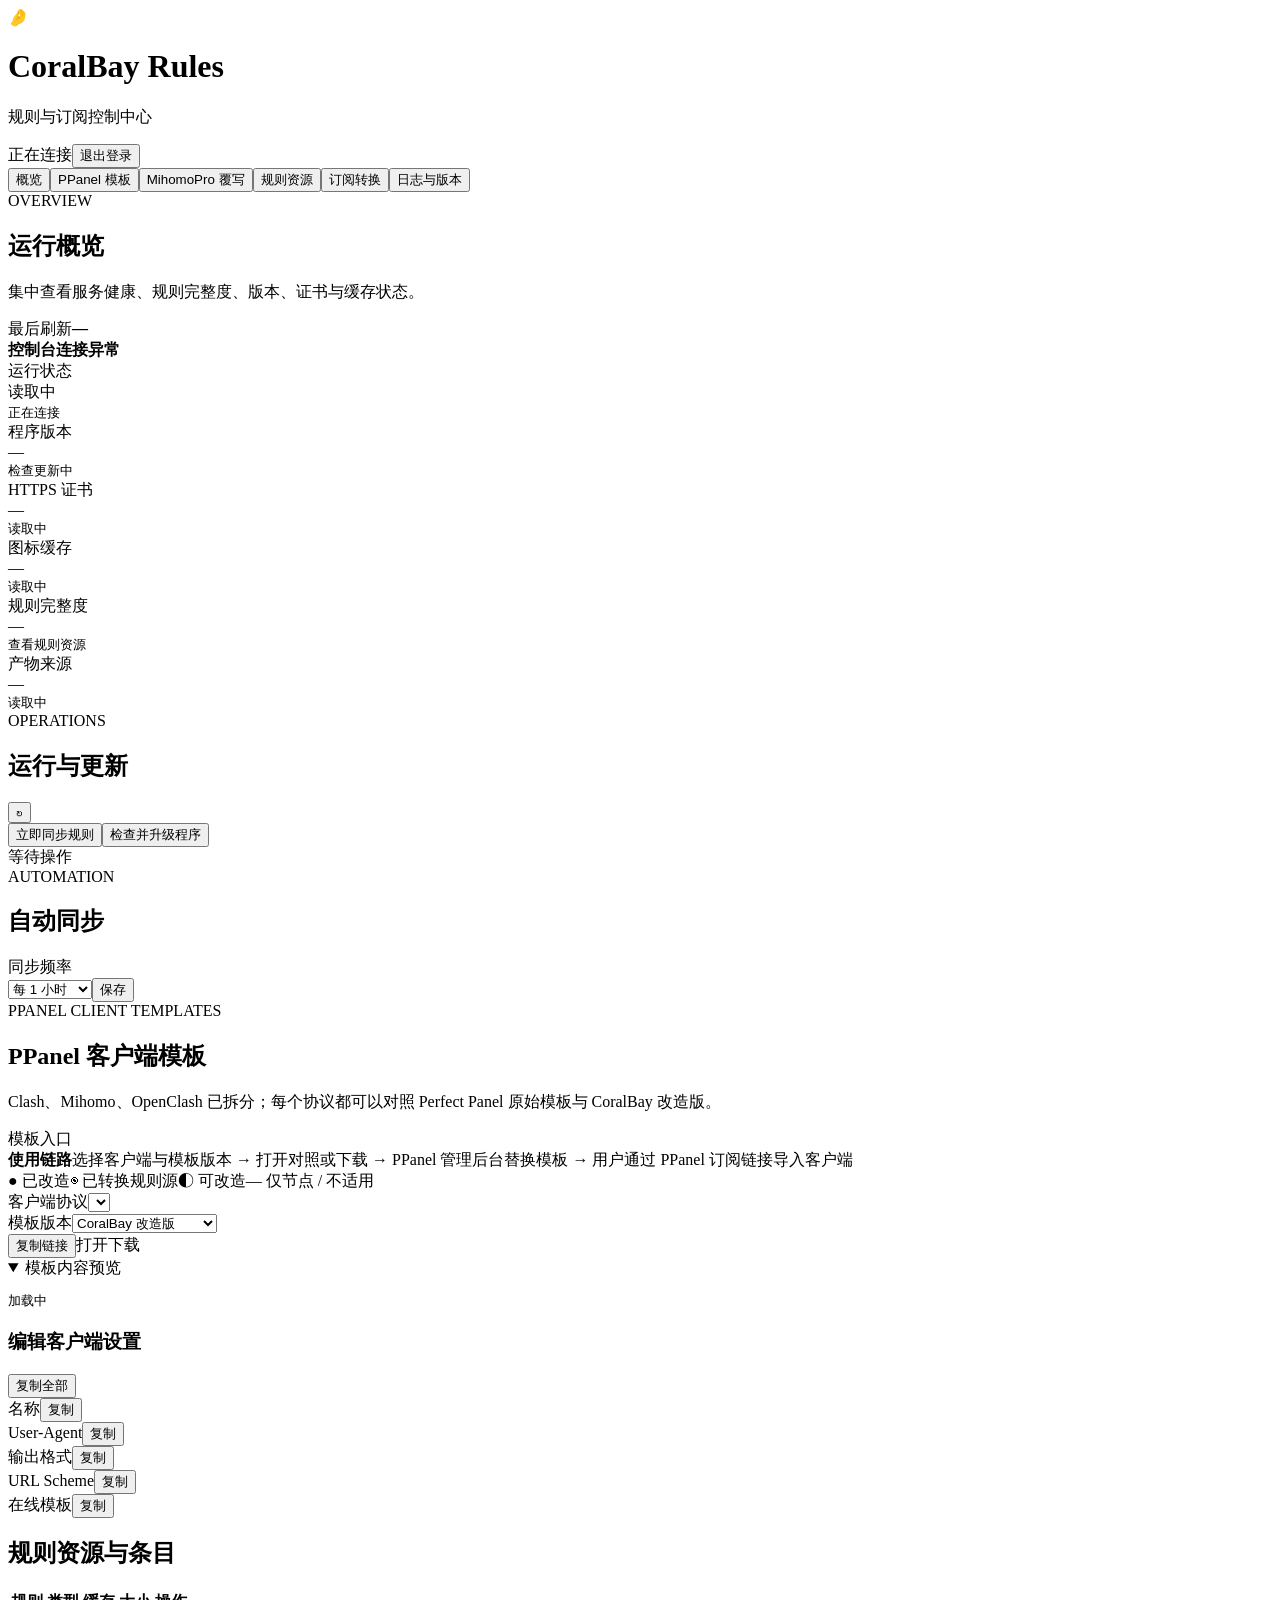
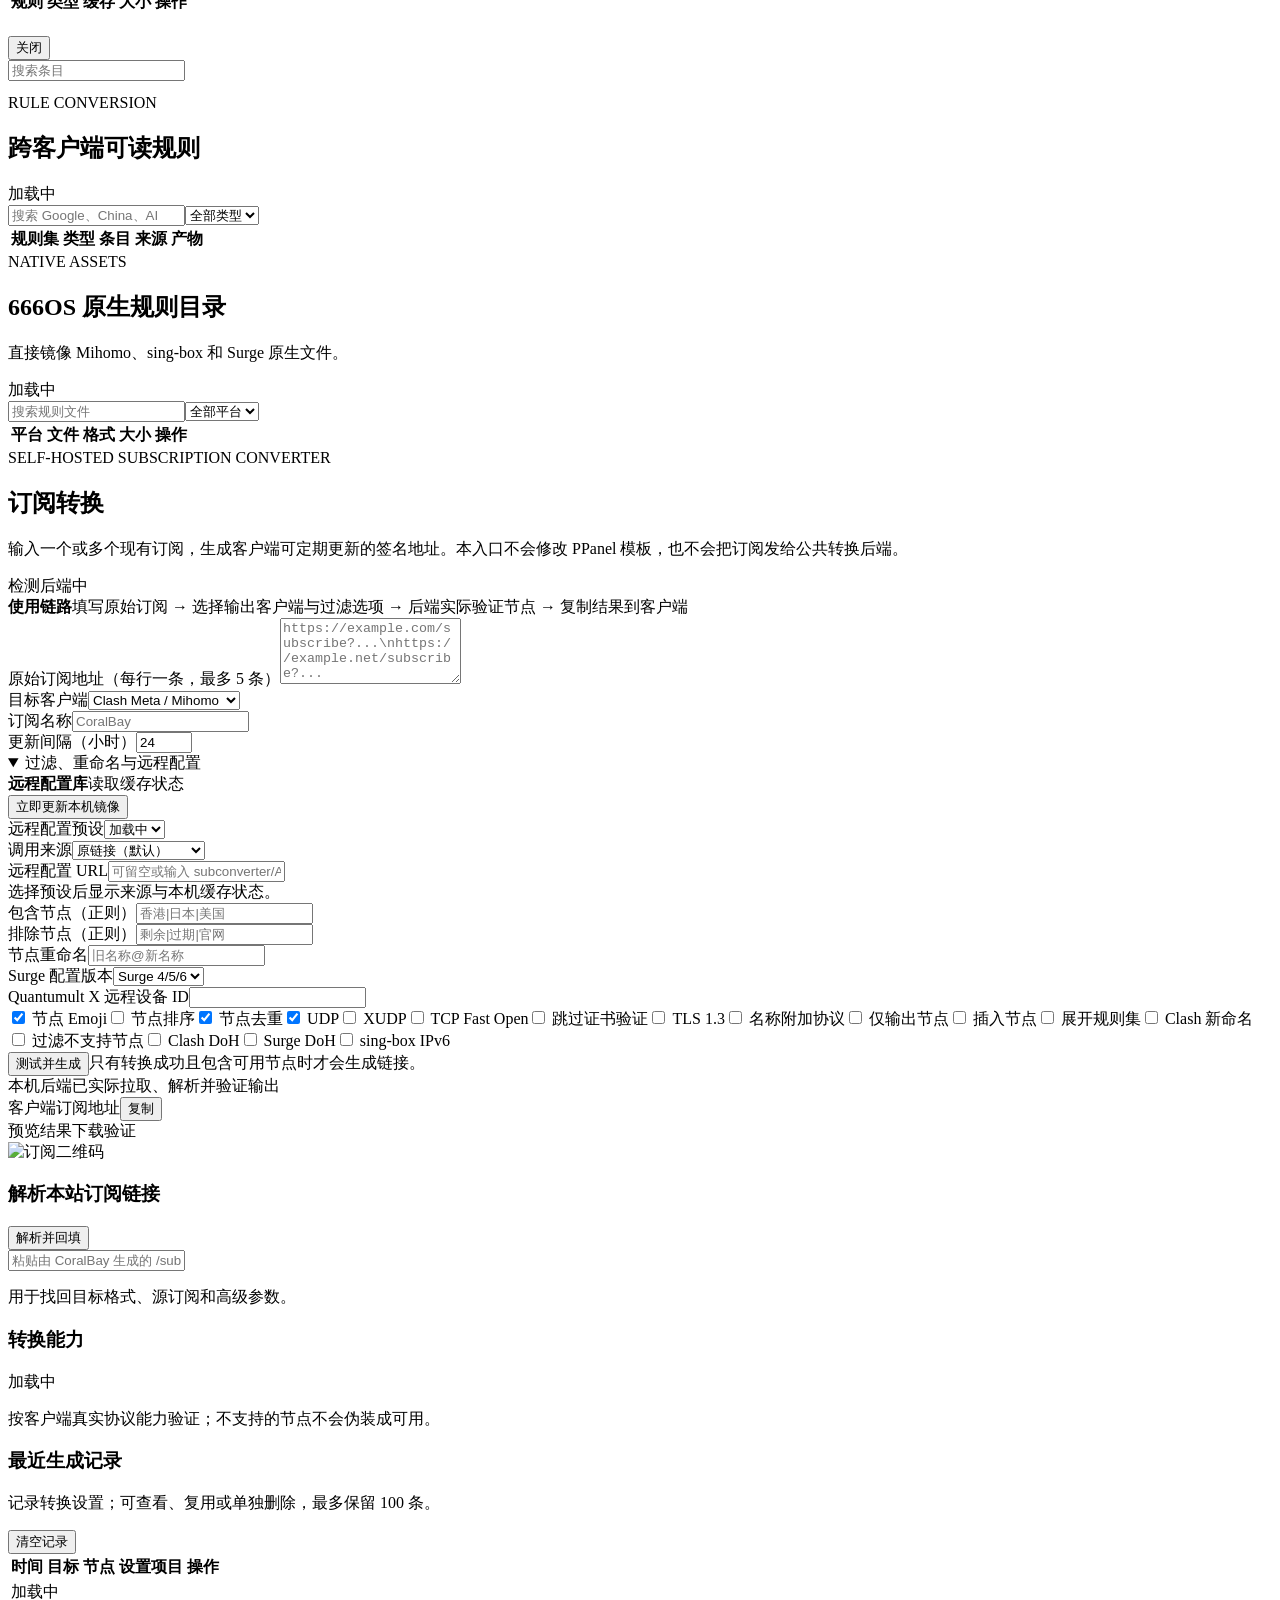
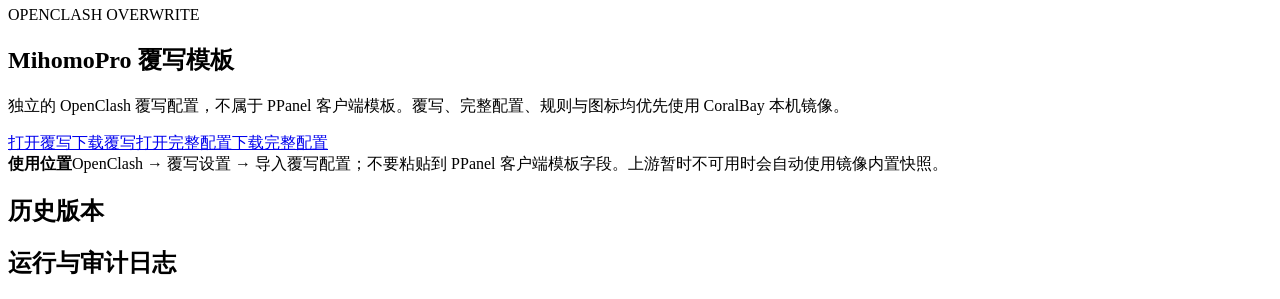
==== web/admin.html @ 0e2d334b "Complete Stash country flag normalization" ====
<!doctype html><html lang="zh-CN"><head><meta charset="utf-8"><meta name="viewport" content="width=device-width,initial-scale=1"><title>CoralBay Rules</title><link rel="icon" href="/assets/icon.svg" type="image/svg+xml"><link rel="stylesheet" href="/assets/style.css?v=4.8.2"></head><body><main class="admin-shell">
<header class="topbar"><div class="brand"><div class="brand-mark">🤌</div><div><h1>CoralBay Rules</h1><p>规则与订阅控制中心</p></div></div><div class="header-actions"><span class="live-pill"><i></i><span id="headerState">正在连接</span></span><button id="logout" class="ghost">退出登录</button></div></header>
<nav class="console-nav" role="tablist" aria-label="控制台导航"><button class="tab-button active" type="button" role="tab" aria-selected="true" data-tab="overview">概览</button><button class="tab-button" type="button" role="tab" aria-selected="false" data-tab="templates">PPanel 模板</button><button class="tab-button" type="button" role="tab" aria-selected="false" data-tab="overwrite">MihomoPro 覆写</button><button class="tab-button" type="button" role="tab" aria-selected="false" data-tab="rules">规则资源</button><button class="tab-button" type="button" role="tab" aria-selected="false" data-tab="subscription">订阅转换</button><button class="tab-button" type="button" role="tab" aria-selected="false" data-tab="activity">日志与版本</button></nav>
<section class="hero tab-panel active" data-panel="overview"><div><span class="eyebrow">OVERVIEW</span><h2>运行概览</h2><p>集中查看服务健康、规则完整度、版本、证书与缓存状态。</p></div><div class="hero-meta"><span>最后刷新</span><strong id="lastRefresh">—</strong></div></section><div id="connectionAlert" class="alert hidden tab-panel active" data-panel="overview"><strong>控制台连接异常</strong><span id="connectionError"></span></div>
<section class="metric-grid"><article class="metric-card"><span>运行状态</span><div id="adminState" class="metric-value">读取中</div><small id="adminCommit">正在连接</small></article><article class="metric-card"><span>程序版本</span><div id="runningVersion" class="metric-value">—</div><small id="latestVersion">检查更新中</small></article><article class="metric-card"><span>HTTPS 证书</span><div id="certificate" class="metric-value">—</div><small id="certificateIssuer">读取中</small></article><article class="metric-card"><span>图标缓存</span><div id="iconCache" class="metric-value">—</div><small id="iconBytes">读取中</small></article><article id="ruleCard" class="metric-card clickable"><span>规则完整度</span><div id="adminFiles" class="metric-value">—</div><small>查看规则资源</small></article><article class="metric-card"><span>产物来源</span><div id="releaseID" class="metric-value compact-value">—</div><small id="geoCommit">读取中</small></article></section>
<section id="operations" class="workspace-grid section-space"><article class="panel"><div class="panel-head"><div><span class="eyebrow">OPERATIONS</span><h2>运行与更新</h2></div><button id="refresh" class="icon-button">↻</button></div><div class="action-list"><button id="sync" class="action-button">立即同步规则</button><button id="updateApp" class="action-button secondary-action">检查并升级程序</button></div><div class="job-progress"><div id="jobProgress"></div></div><div id="message" class="inline-message">等待操作</div></article><article class="panel"><span class="eyebrow">AUTOMATION</span><h2>自动同步</h2><label class="field-label">同步频率</label><div class="control-row"><select id="interval"><option value="3600">每 1 小时</option><option value="21600">每 6 小时</option><option value="43200">每 12 小时</option><option value="86400">每 24 小时</option><option value="604800">每 7 天</option></select><button id="saveInterval">保存</button></div><div id="intervalHint" class="field-hint"></div></article></section>
<section id="templates" class="panel section-space template-panel"><div class="panel-head"><div><span class="eyebrow">PPANEL CLIENT TEMPLATES</span><h2>PPanel 客户端模板</h2><p class="panel-copy">Clash、Mihomo、OpenClash 已拆分；每个协议都可以对照 Perfect Panel 原始模板与 CoralBay 改造版。</p></div><span class="count-badge">模板入口</span></div><div class="entry-notice"><strong>使用链路</strong><span>选择客户端与模板版本 → 打开对照或下载 → PPanel 管理后台替换模板 → 用户通过 PPanel 订阅链接导入客户端</span></div><div class="template-legend" aria-label="模板改造状态"><span class="template-status adapted">● 已改造</span><span class="template-status converted">◉ 已转换规则源</span><span class="template-status convertible">◐ 可改造</span><span class="template-status limited">— 仅节点 / 不适用</span></div><div class="template-control"><div class="select-wrap"><label class="field-label">客户端协议</label><select id="clientTemplate"></select></div><div class="select-wrap"><label class="field-label">模板版本</label><select id="templateVariant"><option value="adapted">CoralBay 改造版</option><option value="original">Perfect Panel 原始版</option></select></div><button id="copyClientTemplate" class="secondary">复制链接</button><a id="openClientTemplate" class="button secondary" target="_blank" rel="noreferrer">打开</a><a id="downloadClientTemplate" class="button">下载</a></div><div id="clientTemplateHint" class="template-note"></div><details class="template-preview" open><summary>模板内容预览</summary><pre id="clientTemplatePreview">加载中</pre></details><div class="ppanel-config"><div class="config-head"><h3>编辑客户端设置</h3><button id="copyPPanelConfig" class="ghost">复制全部</button></div><div class="config-grid"><div class="config-field"><span>名称</span><code id="ppanelName"></code><button data-copy-field="ppanelName">复制</button></div><div class="config-field"><span>User-Agent</span><code id="ppanelUA"></code><button data-copy-field="ppanelUA">复制</button></div><div class="config-field"><span>输出格式</span><code id="ppanelFormat"></code><button data-copy-field="ppanelFormat">复制</button></div><div class="config-field wide"><span>URL Scheme</span><code id="ppanelScheme"></code><button data-copy-field="ppanelScheme">复制</button></div><div class="config-field wide"><span>在线模板</span><code id="ppanelTemplateURL"></code><button data-copy-field="ppanelTemplateURL">复制</button></div></div></div></section>
<section id="ruleSection" class="panel section-space"><div class="panel-head"><h2>规则资源与条目</h2><span id="ruleCount" class="count-badge"></span></div><div class="table-wrap"><table><thead><tr><th>规则</th><th>类型</th><th>缓存</th><th>大小</th><th>操作</th></tr></thead><tbody id="ruleRows"></tbody></table></div></section><section id="detailPanel" class="panel section-space hidden"><div class="panel-head"><div><h2 id="detailTitle"></h2><div id="detailMeta"></div></div><button id="closeDetails">关闭</button></div><input id="detailSearch" placeholder="搜索条目"><pre id="detailEntries"></pre></section>
<section class="panel section-space"><div class="panel-head"><div><span class="eyebrow">RULE CONVERSION</span><h2>跨客户端可读规则</h2></div><span id="conversionCount" class="count-badge">加载中</span></div><div class="converter-toolbar"><input id="conversionSearch" placeholder="搜索 Google、China、AI"><select id="conversionKind"><option value="">全部类型</option><option value="site">域名</option><option value="ip">IP/CIDR</option></select></div><div class="table-wrap"><table><thead><tr><th>规则集</th><th>类型</th><th>条目</th><th>来源</th><th>产物</th></tr></thead><tbody id="conversionRows"></tbody></table></div></section>
<section id="nativeRules" class="panel section-space"><div class="panel-head"><div><span class="eyebrow">NATIVE ASSETS</span><h2>666OS 原生规则目录</h2><p class="panel-copy">直接镜像 Mihomo、sing-box 和 Surge 原生文件。</p></div><span id="nativeCount" class="count-badge">加载中</span></div><div class="converter-toolbar"><input id="nativeSearch" placeholder="搜索规则文件"><select id="nativePlatform"><option value="">全部平台</option><option value="mihomo">Mihomo</option><option value="singbox">sing-box</option><option value="surge">Surge</option></select></div><div class="table-wrap"><table><thead><tr><th>平台</th><th>文件</th><th>格式</th><th>大小</th><th>操作</th></tr></thead><tbody id="nativeRows"></tbody></table></div></section>
<section id="subscriptionConverter" class="panel section-space"><div class="panel-head"><div><span class="eyebrow">SELF-HOSTED SUBSCRIPTION CONVERTER</span><h2>订阅转换</h2><p class="panel-copy">输入一个或多个现有订阅，生成客户端可定期更新的签名地址。本入口不会修改 PPanel 模板，也不会把订阅发给公共转换后端。</p></div><span id="subBackendState" class="soft-badge">检测后端中</span></div><div class="entry-notice accent"><strong>使用链路</strong><span>填写原始订阅 → 选择输出客户端与过滤选项 → 后端实际验证节点 → 复制结果到客户端</span></div><label class="field-label">原始订阅地址（每行一条，最多 5 条）</label><textarea id="subURLs" class="sub-input" rows="4" placeholder="https://example.com/subscribe?...\nhttps://example.net/subscribe?..."></textarea><div class="converter-grid"><div><label class="field-label">目标客户端</label><select id="subTarget"><option value="clash">Clash Meta / Mihomo</option><option value="stash">Stash 3.1.1+</option><option value="clashr">ClashR</option><option value="singbox">sing-box</option><option value="surge">Surge</option><option value="surfboard">Surfboard</option><option value="shadowrocket">Shadowrocket</option><option value="quanx">Quantumult X</option><option value="quan">Quantumult</option><option value="loon">Loon</option><option value="v2ray">V2Ray / Base64</option><option value="ss">Shadowsocks SIP002</option><option value="ssr">ShadowsocksR</option><option value="trojan">Trojan URI</option><option value="mixed">混合 URI</option></select></div><div><label class="field-label">订阅名称</label><input id="subFilename" maxlength="80" placeholder="CoralBay"></div><div><label class="field-label">更新间隔（小时）</label><input id="subInterval" type="number" min="1" max="720" value="24"></div></div><div id="subCompatibility" class="template-note"></div><details class="advanced-options" open><summary>过滤、重命名与远程配置</summary><div class="preset-head"><div><strong>远程配置库</strong><span id="subPresetCache" class="field-hint">读取缓存状态</span></div><button id="syncSubPresets" class="secondary">立即更新本机镜像</button></div><div class="converter-grid preset-grid"><div><label class="field-label">远程配置预设</label><select id="subPreset"><option value="none">加载中</option></select></div><div><label class="field-label">调用来源</label><select id="subPresetSource"><option value="original">原链接（默认）</option><option value="local">CoralBay 本机镜像</option></select></div><div><label class="field-label">远程配置 URL</label><input id="subConfig" placeholder="可留空或输入 subconverter/ACL4SSR INI"></div></div><div id="subPresetDetail" class="template-note">选择预设后显示来源与本机缓存状态。</div><div class="converter-grid"><div><label class="field-label">包含节点（正则）</label><input id="subInclude" placeholder="香港|日本|美国"></div><div><label class="field-label">排除节点（正则）</label><input id="subExclude" placeholder="剩余|过期|官网"></div><div><label class="field-label">节点重命名</label><input id="subRename" placeholder="旧名称@新名称"></div></div><div class="conditional-row"><div id="subSurgeFields" class="hidden"><label class="field-label">Surge 配置版本</label><select id="subSurgeVersion"><option value="4">Surge 4/5/6</option><option value="3">Surge 3</option><option value="2">Surge 2</option></select></div><div id="subDeviceFields" class="hidden"><label class="field-label">Quantumult X 远程设备 ID</label><input id="subDeviceID" maxlength="80"></div></div><div class="option-grid"><label><input id="subEmoji" type="checkbox" checked> 节点 Emoji</label><label><input id="subSort" type="checkbox"> 节点排序</label><label><input id="subDedup" type="checkbox" checked> 节点去重</label><label><input id="subUDP" type="checkbox" checked> UDP</label><label><input id="subXUDP" type="checkbox"> XUDP</label><label><input id="subTFO" type="checkbox"> TCP Fast Open</label><label><input id="subSCV" type="checkbox"> 跳过证书验证</label><label><input id="subTLS13" type="checkbox"> TLS 1.3</label><label><input id="subAppendType" type="checkbox"> 名称附加协议</label><label><input id="subListOnly" type="checkbox"> 仅输出节点</label><label><input id="subInsert" type="checkbox"> 插入节点</label><label><input id="subExpand" type="checkbox"> 展开规则集</label><label><input id="subNewName" type="checkbox"> Clash 新命名</label><label><input id="subFDN" type="checkbox"> 过滤不支持节点</label><label><input id="subClashDoH" type="checkbox"> Clash DoH</label><label><input id="subSurgeDoH" type="checkbox"> Surge DoH</label><label><input id="subSingboxIPv6" type="checkbox"> sing-box IPv6</label></div></details><div class="converter-actions"><button id="generateSub">测试并生成</button><span class="field-hint">只有转换成功且包含可用节点时才会生成链接。</span></div><div id="subResult" class="ppanel-config hidden"><div class="validation-result"><strong id="subValidation"></strong><span>本机后端已实际拉取、解析并验证输出</span></div><div class="result-layout"><div><div class="config-field wide"><span>客户端订阅地址</span><code id="subResultURL"></code><button id="copySubResult">复制</button></div><div class="result-actions"><a id="openSubResult" class="button secondary" target="_blank" rel="noreferrer">预览结果</a><a id="downloadSubResult" class="button secondary" download>下载验证</a></div></div><img id="subQR" class="sub-qr" alt="订阅二维码"></div></div><div class="sub-tools-grid"><article class="inner-card"><div class="config-head"><h3>解析本站订阅链接</h3><button id="parseSub" class="secondary">解析并回填</button></div><input id="parseSubURL" placeholder="粘贴由 CoralBay 生成的 /sub?... 链接"><p id="parseSubStatus" class="field-hint">用于找回目标格式、源订阅和高级参数。</p></article><article class="inner-card"><div class="config-head"><h3>转换能力</h3><span id="subCapabilities" class="soft-badge">加载中</span></div><p class="field-hint">按客户端真实协议能力验证；不支持的节点不会伪装成可用。</p></article></div><div class="history-head"><div><h3>最近生成记录</h3><p class="field-hint">记录转换设置；可查看、复用或单独删除，最多保留 100 条。</p></div><button id="clearSubHistory" class="ghost">清空记录</button></div><div class="table-wrap"><table><thead><tr><th>时间</th><th>目标</th><th>节点</th><th>设置项目</th><th>操作</th></tr></thead><tbody id="subHistoryRows"><tr><td colspan="5">加载中</td></tr></tbody></table></div></section>
<section id="overwritePanel" class="panel section-space"><div class="panel-head"><div><span class="eyebrow">OPENCLASH OVERWRITE</span><h2>MihomoPro 覆写模板</h2><p class="panel-copy">独立的 OpenClash 覆写配置，不属于 PPanel 客户端模板。覆写、完整配置、规则与图标均优先使用 CoralBay 本机镜像。</p></div><div class="panel-actions"><a class="button secondary" href="/_templates/MihomoPro_overwrite.conf" target="_blank" rel="noreferrer">打开覆写</a><a class="button" href="/_templates/MihomoPro_overwrite.conf" download>下载覆写</a><a class="button secondary" href="/_templates/MihomoPro.yaml" target="_blank" rel="noreferrer">打开完整配置</a><a class="button" href="/_templates/MihomoPro.yaml" download>下载完整配置</a></div></div><div class="entry-notice"><strong>使用位置</strong><span>OpenClash → 覆写设置 → 导入覆写配置；不要粘贴到 PPanel 客户端模板字段。上游暂时不可用时会自动使用镜像内置快照。</span></div></section>
<section id="activity" class="audit-grid section-space"><article class="panel"><h2>历史版本</h2><div id="releases"></div></article><article class="panel"><h2>运行与审计日志</h2><pre id="logs" class="log-view"></pre></article></section>
</main><script src="/assets/app.js?v=4.8.2"></script></body></html>
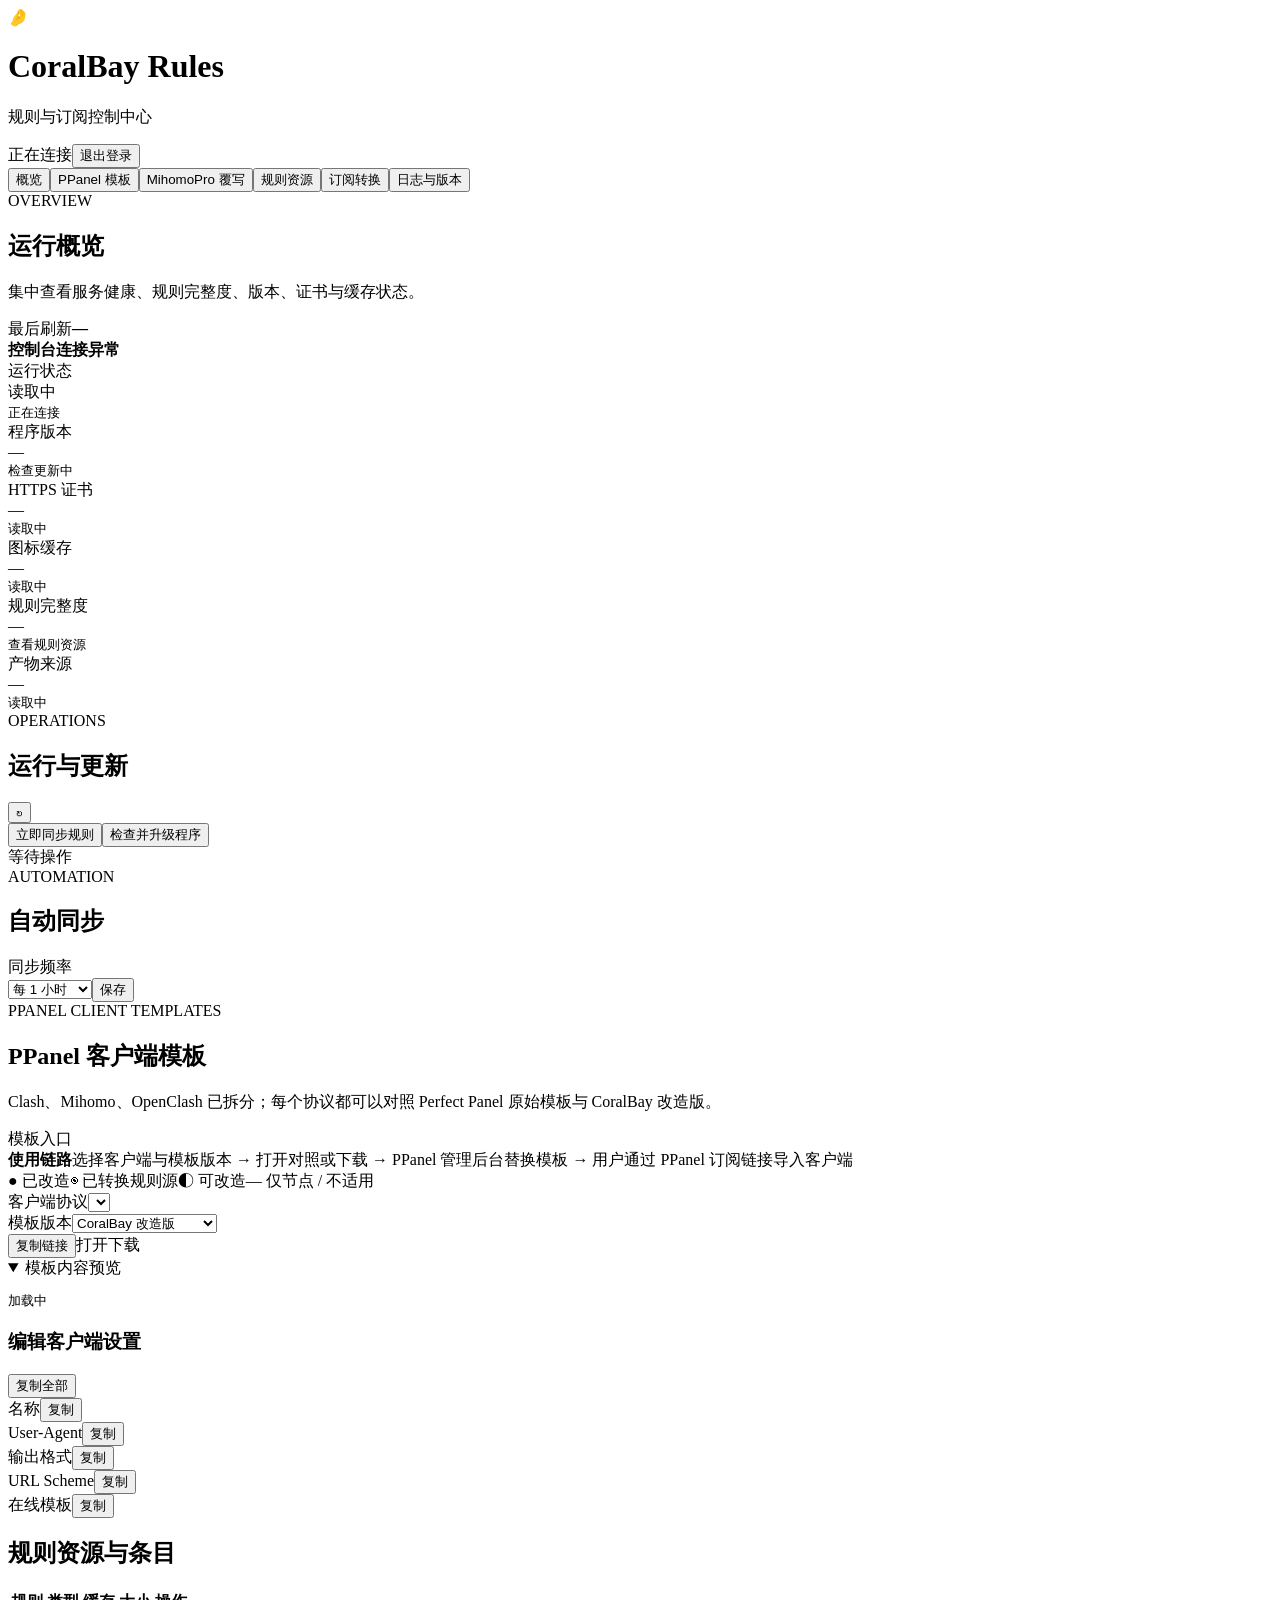
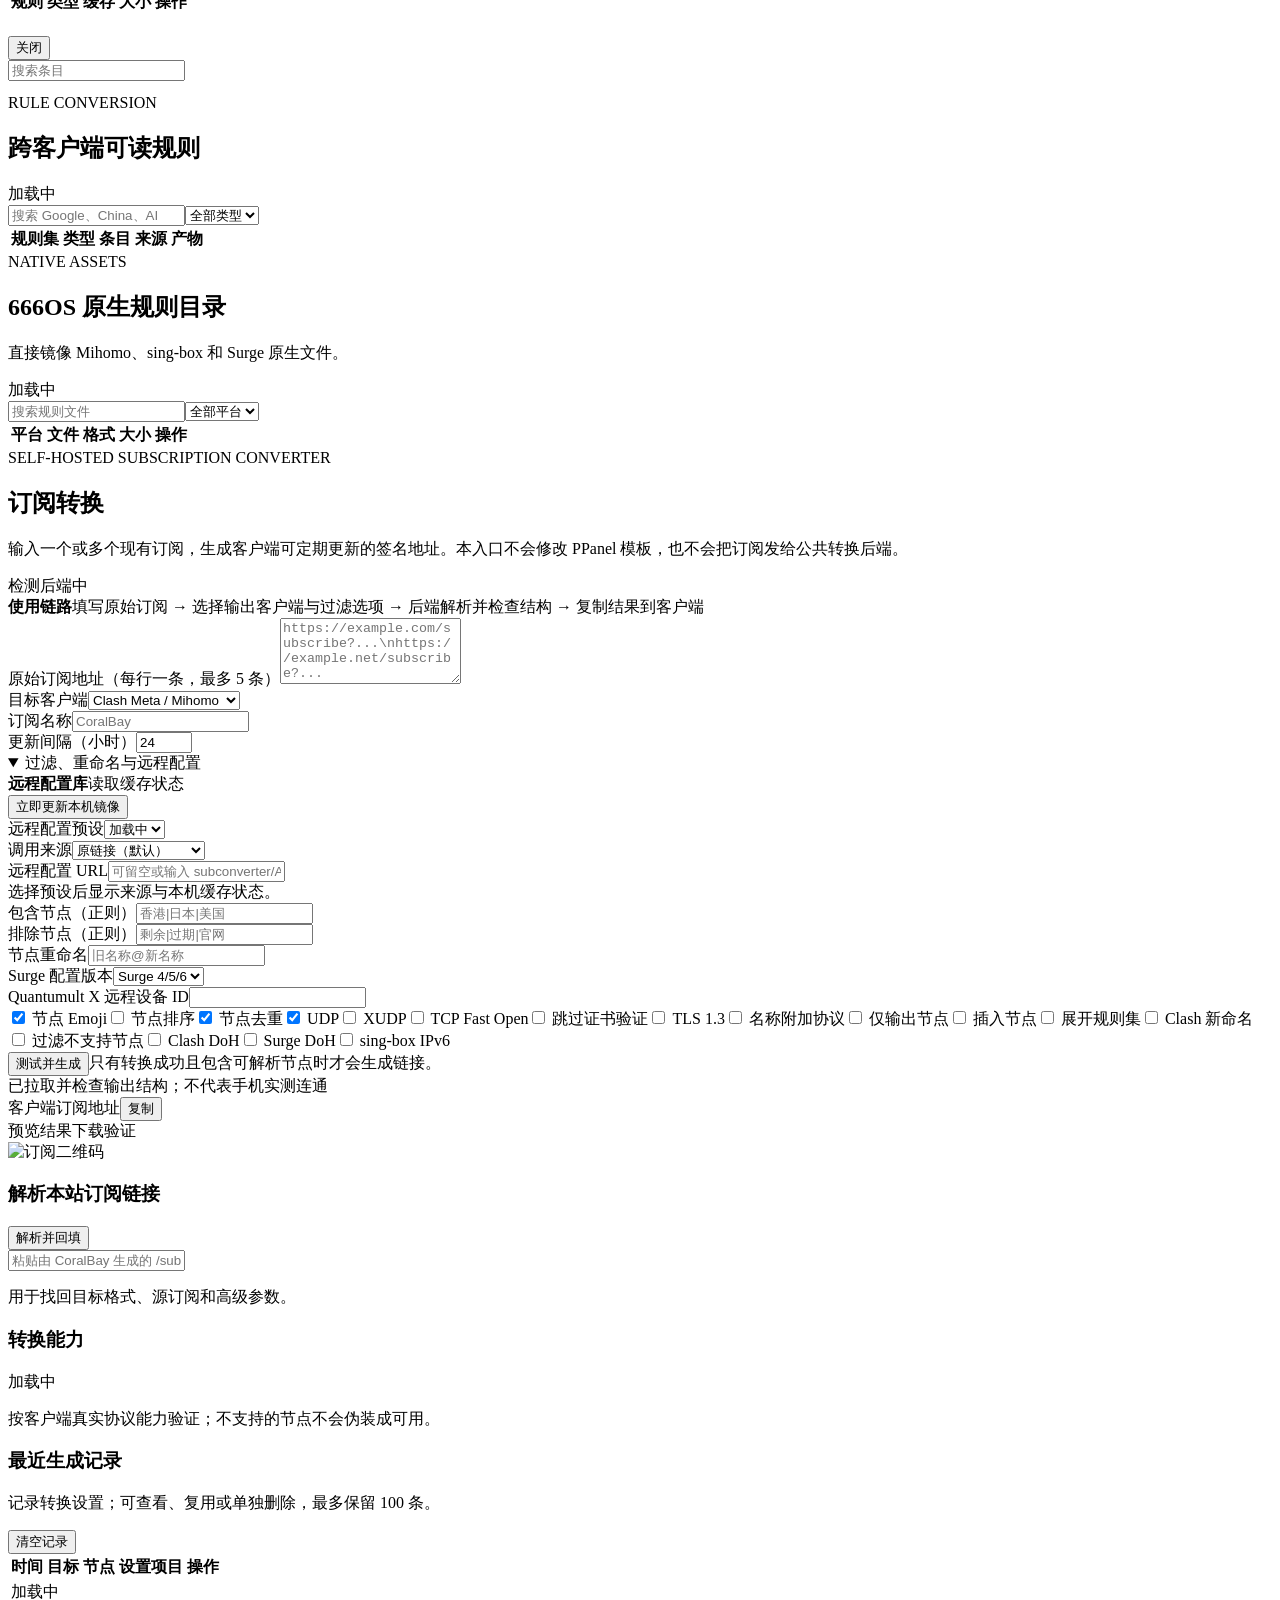
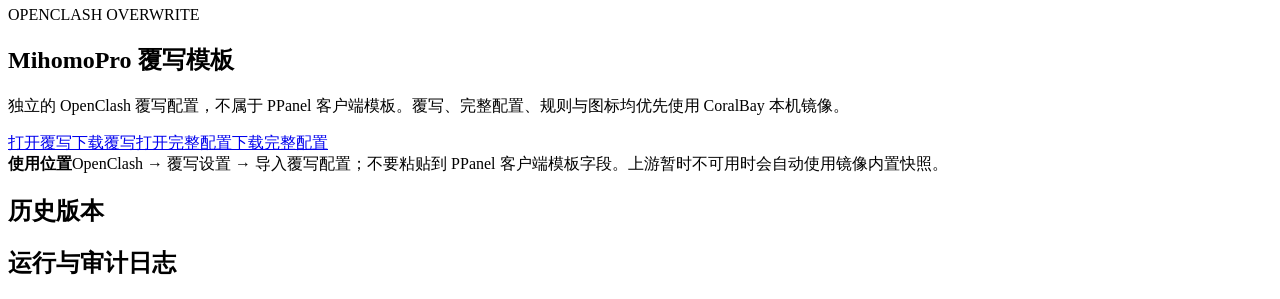
==== commit b387146a: "Release 4.11.0: harden subscriptions, migrate usage storage and add connectivity diagnostics" ====
--- a/web/admin.html
+++ b/web/admin.html
@@ -1,4 +1,4 @@
-<!doctype html><html lang="zh-CN"><head><meta charset="utf-8"><meta name="viewport" content="width=device-width,initial-scale=1"><title>CoralBay Rules</title><link rel="icon" href="/assets/icon.svg" type="image/svg+xml"><link rel="stylesheet" href="/assets/style.css?v=4.8.2"></head><body><main class="admin-shell">
+<!doctype html><html lang="zh-CN"><head><meta charset="utf-8"><meta name="viewport" content="width=device-width,initial-scale=1"><title>CoralBay Rules</title><link rel="icon" href="/assets/icon.svg" type="image/svg+xml"><link rel="stylesheet" href="/assets/style.css?v=4.8.3"></head><body><main class="admin-shell">
 <header class="topbar"><div class="brand"><div class="brand-mark">🤌</div><div><h1>CoralBay Rules</h1><p>规则与订阅控制中心</p></div></div><div class="header-actions"><span class="live-pill"><i></i><span id="headerState">正在连接</span></span><button id="logout" class="ghost">退出登录</button></div></header>
 <nav class="console-nav" role="tablist" aria-label="控制台导航"><button class="tab-button active" type="button" role="tab" aria-selected="true" data-tab="overview">概览</button><button class="tab-button" type="button" role="tab" aria-selected="false" data-tab="templates">PPanel 模板</button><button class="tab-button" type="button" role="tab" aria-selected="false" data-tab="overwrite">MihomoPro 覆写</button><button class="tab-button" type="button" role="tab" aria-selected="false" data-tab="rules">规则资源</button><button class="tab-button" type="button" role="tab" aria-selected="false" data-tab="subscription">订阅转换</button><button class="tab-button" type="button" role="tab" aria-selected="false" data-tab="activity">日志与版本</button></nav>
 <section class="hero tab-panel active" data-panel="overview"><div><span class="eyebrow">OVERVIEW</span><h2>运行概览</h2><p>集中查看服务健康、规则完整度、版本、证书与缓存状态。</p></div><div class="hero-meta"><span>最后刷新</span><strong id="lastRefresh">—</strong></div></section><div id="connectionAlert" class="alert hidden tab-panel active" data-panel="overview"><strong>控制台连接异常</strong><span id="connectionError"></span></div>
@@ -8,7 +8,7 @@
 <section id="ruleSection" class="panel section-space"><div class="panel-head"><h2>规则资源与条目</h2><span id="ruleCount" class="count-badge"></span></div><div class="table-wrap"><table><thead><tr><th>规则</th><th>类型</th><th>缓存</th><th>大小</th><th>操作</th></tr></thead><tbody id="ruleRows"></tbody></table></div></section><section id="detailPanel" class="panel section-space hidden"><div class="panel-head"><div><h2 id="detailTitle"></h2><div id="detailMeta"></div></div><button id="closeDetails">关闭</button></div><input id="detailSearch" placeholder="搜索条目"><pre id="detailEntries"></pre></section>
 <section class="panel section-space"><div class="panel-head"><div><span class="eyebrow">RULE CONVERSION</span><h2>跨客户端可读规则</h2></div><span id="conversionCount" class="count-badge">加载中</span></div><div class="converter-toolbar"><input id="conversionSearch" placeholder="搜索 Google、China、AI"><select id="conversionKind"><option value="">全部类型</option><option value="site">域名</option><option value="ip">IP/CIDR</option></select></div><div class="table-wrap"><table><thead><tr><th>规则集</th><th>类型</th><th>条目</th><th>来源</th><th>产物</th></tr></thead><tbody id="conversionRows"></tbody></table></div></section>
 <section id="nativeRules" class="panel section-space"><div class="panel-head"><div><span class="eyebrow">NATIVE ASSETS</span><h2>666OS 原生规则目录</h2><p class="panel-copy">直接镜像 Mihomo、sing-box 和 Surge 原生文件。</p></div><span id="nativeCount" class="count-badge">加载中</span></div><div class="converter-toolbar"><input id="nativeSearch" placeholder="搜索规则文件"><select id="nativePlatform"><option value="">全部平台</option><option value="mihomo">Mihomo</option><option value="singbox">sing-box</option><option value="surge">Surge</option></select></div><div class="table-wrap"><table><thead><tr><th>平台</th><th>文件</th><th>格式</th><th>大小</th><th>操作</th></tr></thead><tbody id="nativeRows"></tbody></table></div></section>
-<section id="subscriptionConverter" class="panel section-space"><div class="panel-head"><div><span class="eyebrow">SELF-HOSTED SUBSCRIPTION CONVERTER</span><h2>订阅转换</h2><p class="panel-copy">输入一个或多个现有订阅，生成客户端可定期更新的签名地址。本入口不会修改 PPanel 模板，也不会把订阅发给公共转换后端。</p></div><span id="subBackendState" class="soft-badge">检测后端中</span></div><div class="entry-notice accent"><strong>使用链路</strong><span>填写原始订阅 → 选择输出客户端与过滤选项 → 后端实际验证节点 → 复制结果到客户端</span></div><label class="field-label">原始订阅地址（每行一条，最多 5 条）</label><textarea id="subURLs" class="sub-input" rows="4" placeholder="https://example.com/subscribe?...\nhttps://example.net/subscribe?..."></textarea><div class="converter-grid"><div><label class="field-label">目标客户端</label><select id="subTarget"><option value="clash">Clash Meta / Mihomo</option><option value="stash">Stash 3.1.1+</option><option value="clashr">ClashR</option><option value="singbox">sing-box</option><option value="surge">Surge</option><option value="surfboard">Surfboard</option><option value="shadowrocket">Shadowrocket</option><option value="quanx">Quantumult X</option><option value="quan">Quantumult</option><option value="loon">Loon</option><option value="v2ray">V2Ray / Base64</option><option value="ss">Shadowsocks SIP002</option><option value="ssr">ShadowsocksR</option><option value="trojan">Trojan URI</option><option value="mixed">混合 URI</option></select></div><div><label class="field-label">订阅名称</label><input id="subFilename" maxlength="80" placeholder="CoralBay"></div><div><label class="field-label">更新间隔（小时）</label><input id="subInterval" type="number" min="1" max="720" value="24"></div></div><div id="subCompatibility" class="template-note"></div><details class="advanced-options" open><summary>过滤、重命名与远程配置</summary><div class="preset-head"><div><strong>远程配置库</strong><span id="subPresetCache" class="field-hint">读取缓存状态</span></div><button id="syncSubPresets" class="secondary">立即更新本机镜像</button></div><div class="converter-grid preset-grid"><div><label class="field-label">远程配置预设</label><select id="subPreset"><option value="none">加载中</option></select></div><div><label class="field-label">调用来源</label><select id="subPresetSource"><option value="original">原链接（默认）</option><option value="local">CoralBay 本机镜像</option></select></div><div><label class="field-label">远程配置 URL</label><input id="subConfig" placeholder="可留空或输入 subconverter/ACL4SSR INI"></div></div><div id="subPresetDetail" class="template-note">选择预设后显示来源与本机缓存状态。</div><div class="converter-grid"><div><label class="field-label">包含节点（正则）</label><input id="subInclude" placeholder="香港|日本|美国"></div><div><label class="field-label">排除节点（正则）</label><input id="subExclude" placeholder="剩余|过期|官网"></div><div><label class="field-label">节点重命名</label><input id="subRename" placeholder="旧名称@新名称"></div></div><div class="conditional-row"><div id="subSurgeFields" class="hidden"><label class="field-label">Surge 配置版本</label><select id="subSurgeVersion"><option value="4">Surge 4/5/6</option><option value="3">Surge 3</option><option value="2">Surge 2</option></select></div><div id="subDeviceFields" class="hidden"><label class="field-label">Quantumult X 远程设备 ID</label><input id="subDeviceID" maxlength="80"></div></div><div class="option-grid"><label><input id="subEmoji" type="checkbox" checked> 节点 Emoji</label><label><input id="subSort" type="checkbox"> 节点排序</label><label><input id="subDedup" type="checkbox" checked> 节点去重</label><label><input id="subUDP" type="checkbox" checked> UDP</label><label><input id="subXUDP" type="checkbox"> XUDP</label><label><input id="subTFO" type="checkbox"> TCP Fast Open</label><label><input id="subSCV" type="checkbox"> 跳过证书验证</label><label><input id="subTLS13" type="checkbox"> TLS 1.3</label><label><input id="subAppendType" type="checkbox"> 名称附加协议</label><label><input id="subListOnly" type="checkbox"> 仅输出节点</label><label><input id="subInsert" type="checkbox"> 插入节点</label><label><input id="subExpand" type="checkbox"> 展开规则集</label><label><input id="subNewName" type="checkbox"> Clash 新命名</label><label><input id="subFDN" type="checkbox"> 过滤不支持节点</label><label><input id="subClashDoH" type="checkbox"> Clash DoH</label><label><input id="subSurgeDoH" type="checkbox"> Surge DoH</label><label><input id="subSingboxIPv6" type="checkbox"> sing-box IPv6</label></div></details><div class="converter-actions"><button id="generateSub">测试并生成</button><span class="field-hint">只有转换成功且包含可用节点时才会生成链接。</span></div><div id="subResult" class="ppanel-config hidden"><div class="validation-result"><strong id="subValidation"></strong><span>本机后端已实际拉取、解析并验证输出</span></div><div class="result-layout"><div><div class="config-field wide"><span>客户端订阅地址</span><code id="subResultURL"></code><button id="copySubResult">复制</button></div><div class="result-actions"><a id="openSubResult" class="button secondary" target="_blank" rel="noreferrer">预览结果</a><a id="downloadSubResult" class="button secondary" download>下载验证</a></div></div><img id="subQR" class="sub-qr" alt="订阅二维码"></div></div><div class="sub-tools-grid"><article class="inner-card"><div class="config-head"><h3>解析本站订阅链接</h3><button id="parseSub" class="secondary">解析并回填</button></div><input id="parseSubURL" placeholder="粘贴由 CoralBay 生成的 /sub?... 链接"><p id="parseSubStatus" class="field-hint">用于找回目标格式、源订阅和高级参数。</p></article><article class="inner-card"><div class="config-head"><h3>转换能力</h3><span id="subCapabilities" class="soft-badge">加载中</span></div><p class="field-hint">按客户端真实协议能力验证；不支持的节点不会伪装成可用。</p></article></div><div class="history-head"><div><h3>最近生成记录</h3><p class="field-hint">记录转换设置；可查看、复用或单独删除，最多保留 100 条。</p></div><button id="clearSubHistory" class="ghost">清空记录</button></div><div class="table-wrap"><table><thead><tr><th>时间</th><th>目标</th><th>节点</th><th>设置项目</th><th>操作</th></tr></thead><tbody id="subHistoryRows"><tr><td colspan="5">加载中</td></tr></tbody></table></div></section>
+<section id="subscriptionConverter" class="panel section-space"><div class="panel-head"><div><span class="eyebrow">SELF-HOSTED SUBSCRIPTION CONVERTER</span><h2>订阅转换</h2><p class="panel-copy">输入一个或多个现有订阅，生成客户端可定期更新的签名地址。本入口不会修改 PPanel 模板，也不会把订阅发给公共转换后端。</p></div><span id="subBackendState" class="soft-badge">检测后端中</span></div><div class="entry-notice accent"><strong>使用链路</strong><span>填写原始订阅 → 选择输出客户端与过滤选项 → 后端解析并检查结构 → 复制结果到客户端</span></div><label class="field-label">原始订阅地址（每行一条，最多 5 条）</label><textarea id="subURLs" class="sub-input" rows="4" placeholder="https://example.com/subscribe?...\nhttps://example.net/subscribe?..."></textarea><div class="converter-grid"><div><label class="field-label">目标客户端</label><select id="subTarget"><option value="clash">Clash Meta / Mihomo</option><option value="stash">Stash 3.1.1+</option><option value="clashr">ClashR</option><option value="singbox">sing-box</option><option value="surge">Surge</option><option value="surfboard">Surfboard</option><option value="shadowrocket">Shadowrocket</option><option value="quanx">Quantumult X</option><option value="quan">Quantumult</option><option value="loon">Loon</option><option value="v2ray">V2Ray / Base64</option><option value="ss">Shadowsocks SIP002</option><option value="ssr">ShadowsocksR</option><option value="trojan">Trojan URI</option><option value="mixed">混合 URI</option></select></div><div><label class="field-label">订阅名称</label><input id="subFilename" maxlength="80" placeholder="CoralBay"></div><div><label class="field-label">更新间隔（小时）</label><input id="subInterval" type="number" min="1" max="720" value="24"></div></div><div id="subCompatibility" class="template-note"></div><details class="advanced-options" open><summary>过滤、重命名与远程配置</summary><div class="preset-head"><div><strong>远程配置库</strong><span id="subPresetCache" class="field-hint">读取缓存状态</span></div><button id="syncSubPresets" class="secondary">立即更新本机镜像</button></div><div class="converter-grid preset-grid"><div><label class="field-label">远程配置预设</label><select id="subPreset"><option value="none">加载中</option></select></div><div><label class="field-label">调用来源</label><select id="subPresetSource"><option value="original">原链接（默认）</option><option value="local">CoralBay 本机镜像</option></select></div><div><label class="field-label">远程配置 URL</label><input id="subConfig" placeholder="可留空或输入 subconverter/ACL4SSR INI"></div></div><div id="subPresetDetail" class="template-note">选择预设后显示来源与本机缓存状态。</div><div class="converter-grid"><div><label class="field-label">包含节点（正则）</label><input id="subInclude" placeholder="香港|日本|美国"></div><div><label class="field-label">排除节点（正则）</label><input id="subExclude" placeholder="剩余|过期|官网"></div><div><label class="field-label">节点重命名</label><input id="subRename" placeholder="旧名称@新名称"></div></div><div class="conditional-row"><div id="subSurgeFields" class="hidden"><label class="field-label">Surge 配置版本</label><select id="subSurgeVersion"><option value="4">Surge 4/5/6</option><option value="3">Surge 3</option><option value="2">Surge 2</option></select></div><div id="subDeviceFields" class="hidden"><label class="field-label">Quantumult X 远程设备 ID</label><input id="subDeviceID" maxlength="80"></div></div><div class="option-grid"><label><input id="subEmoji" type="checkbox" checked> 节点 Emoji</label><label><input id="subSort" type="checkbox"> 节点排序</label><label><input id="subDedup" type="checkbox" checked> 节点去重</label><label><input id="subUDP" type="checkbox" checked> UDP</label><label><input id="subXUDP" type="checkbox"> XUDP</label><label><input id="subTFO" type="checkbox"> TCP Fast Open</label><label><input id="subSCV" type="checkbox"> 跳过证书验证</label><label><input id="subTLS13" type="checkbox"> TLS 1.3</label><label><input id="subAppendType" type="checkbox"> 名称附加协议</label><label><input id="subListOnly" type="checkbox"> 仅输出节点</label><label><input id="subInsert" type="checkbox"> 插入节点</label><label><input id="subExpand" type="checkbox"> 展开规则集</label><label><input id="subNewName" type="checkbox"> Clash 新命名</label><label><input id="subFDN" type="checkbox"> 过滤不支持节点</label><label><input id="subClashDoH" type="checkbox"> Clash DoH</label><label><input id="subSurgeDoH" type="checkbox"> Surge DoH</label><label><input id="subSingboxIPv6" type="checkbox"> sing-box IPv6</label></div></details><div class="converter-actions"><button id="generateSub">测试并生成</button><span class="field-hint">只有转换成功且包含可解析节点时才会生成链接。</span></div><div id="subResult" class="ppanel-config hidden"><div class="validation-result"><strong id="subValidation"></strong><span>已拉取并检查输出结构；不代表手机实测连通</span></div><div class="result-layout"><div><div class="config-field wide"><span>客户端订阅地址</span><code id="subResultURL"></code><button id="copySubResult">复制</button></div><div class="result-actions"><a id="openSubResult" class="button secondary" target="_blank" rel="noreferrer">预览结果</a><a id="downloadSubResult" class="button secondary" download>下载验证</a></div></div><img id="subQR" class="sub-qr" alt="订阅二维码"></div></div><div class="sub-tools-grid"><article class="inner-card"><div class="config-head"><h3>解析本站订阅链接</h3><button id="parseSub" class="secondary">解析并回填</button></div><input id="parseSubURL" placeholder="粘贴由 CoralBay 生成的 /sub?... 链接"><p id="parseSubStatus" class="field-hint">用于找回目标格式、源订阅和高级参数。</p></article><article class="inner-card"><div class="config-head"><h3>转换能力</h3><span id="subCapabilities" class="soft-badge">加载中</span></div><p class="field-hint">按客户端真实协议能力验证；不支持的节点不会伪装成可用。</p></article></div><div class="history-head"><div><h3>最近生成记录</h3><p class="field-hint">记录转换设置；可查看、复用或单独删除，最多保留 100 条。</p></div><button id="clearSubHistory" class="ghost">清空记录</button></div><div class="table-wrap"><table><thead><tr><th>时间</th><th>目标</th><th>节点</th><th>设置项目</th><th>操作</th></tr></thead><tbody id="subHistoryRows"><tr><td colspan="5">加载中</td></tr></tbody></table></div></section>
 <section id="overwritePanel" class="panel section-space"><div class="panel-head"><div><span class="eyebrow">OPENCLASH OVERWRITE</span><h2>MihomoPro 覆写模板</h2><p class="panel-copy">独立的 OpenClash 覆写配置，不属于 PPanel 客户端模板。覆写、完整配置、规则与图标均优先使用 CoralBay 本机镜像。</p></div><div class="panel-actions"><a class="button secondary" href="/_templates/MihomoPro_overwrite.conf" target="_blank" rel="noreferrer">打开覆写</a><a class="button" href="/_templates/MihomoPro_overwrite.conf" download>下载覆写</a><a class="button secondary" href="/_templates/MihomoPro.yaml" target="_blank" rel="noreferrer">打开完整配置</a><a class="button" href="/_templates/MihomoPro.yaml" download>下载完整配置</a></div></div><div class="entry-notice"><strong>使用位置</strong><span>OpenClash → 覆写设置 → 导入覆写配置；不要粘贴到 PPanel 客户端模板字段。上游暂时不可用时会自动使用镜像内置快照。</span></div></section>
 <section id="activity" class="audit-grid section-space"><article class="panel"><h2>历史版本</h2><div id="releases"></div></article><article class="panel"><h2>运行与审计日志</h2><pre id="logs" class="log-view"></pre></article></section>
-</main><script src="/assets/app.js?v=4.8.2"></script></body></html>
+</main><script src="/assets/app.js?v=4.8.3"></script></body></html>
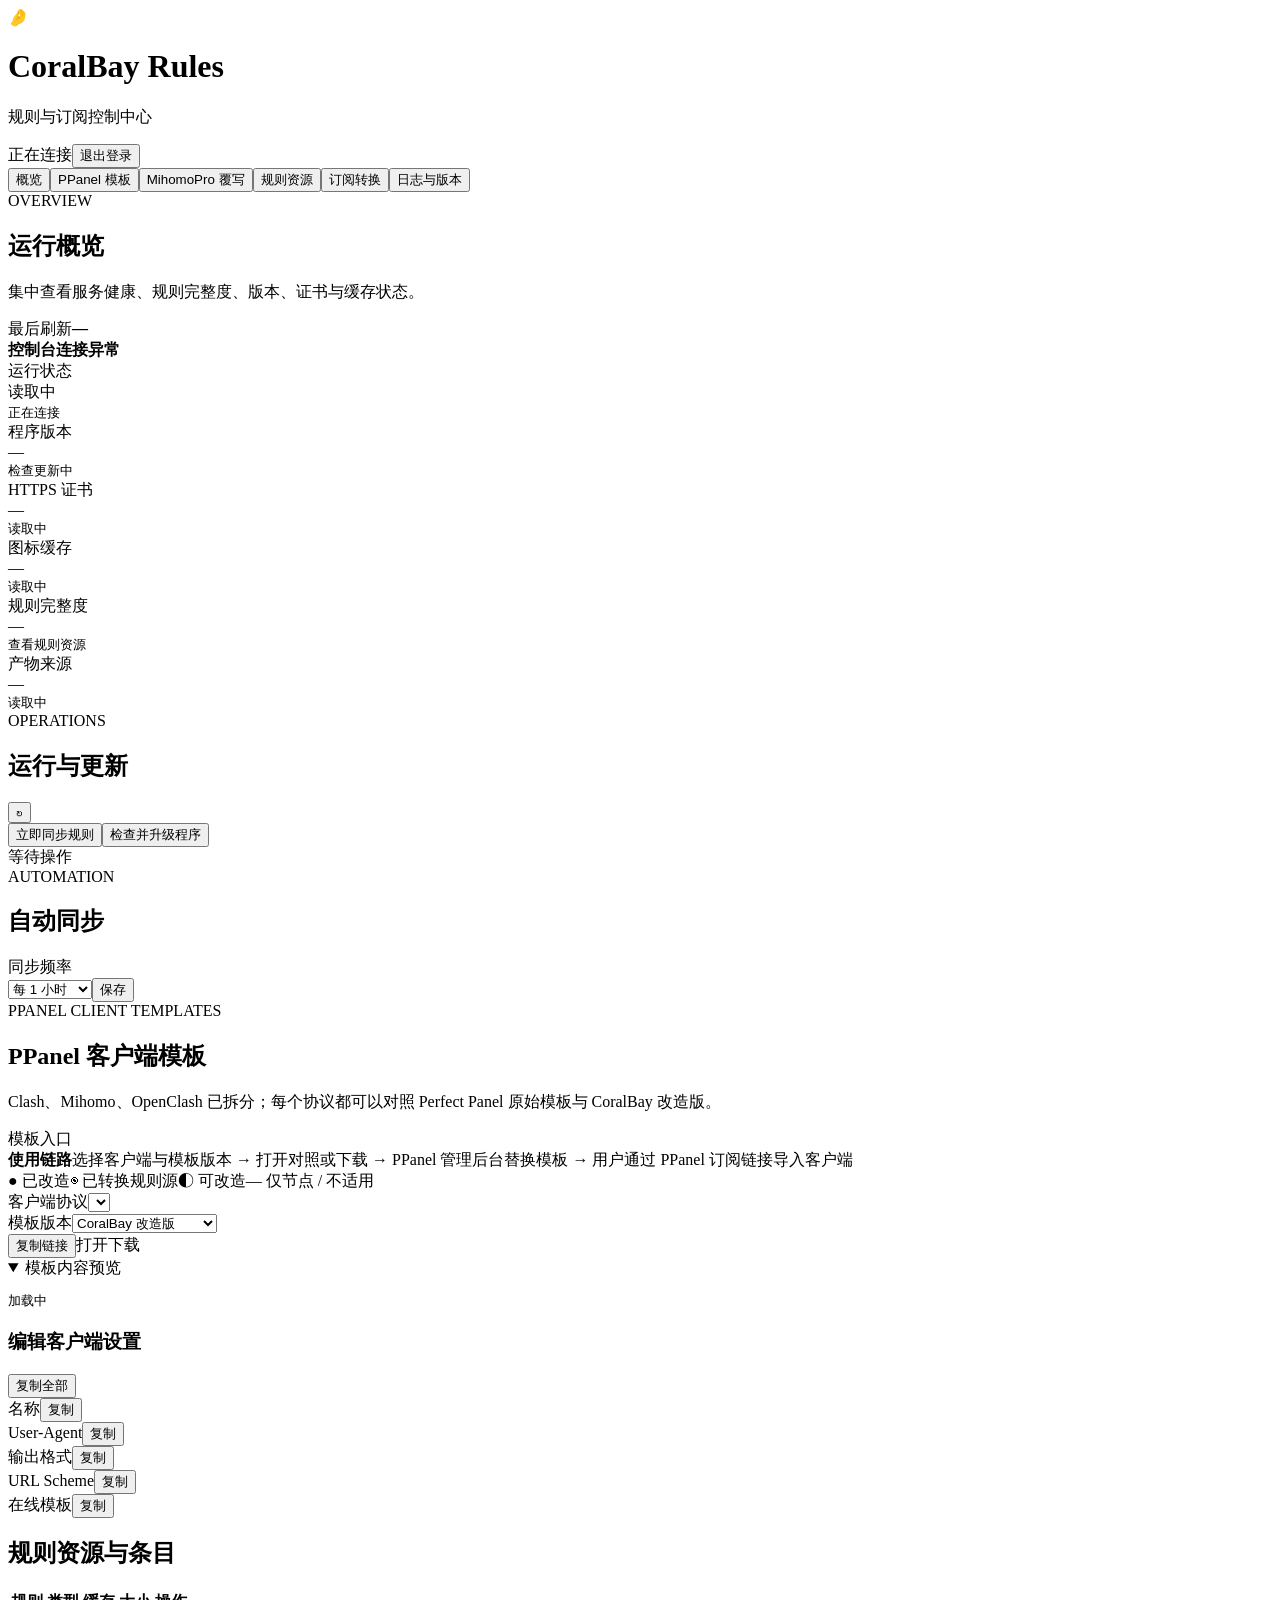
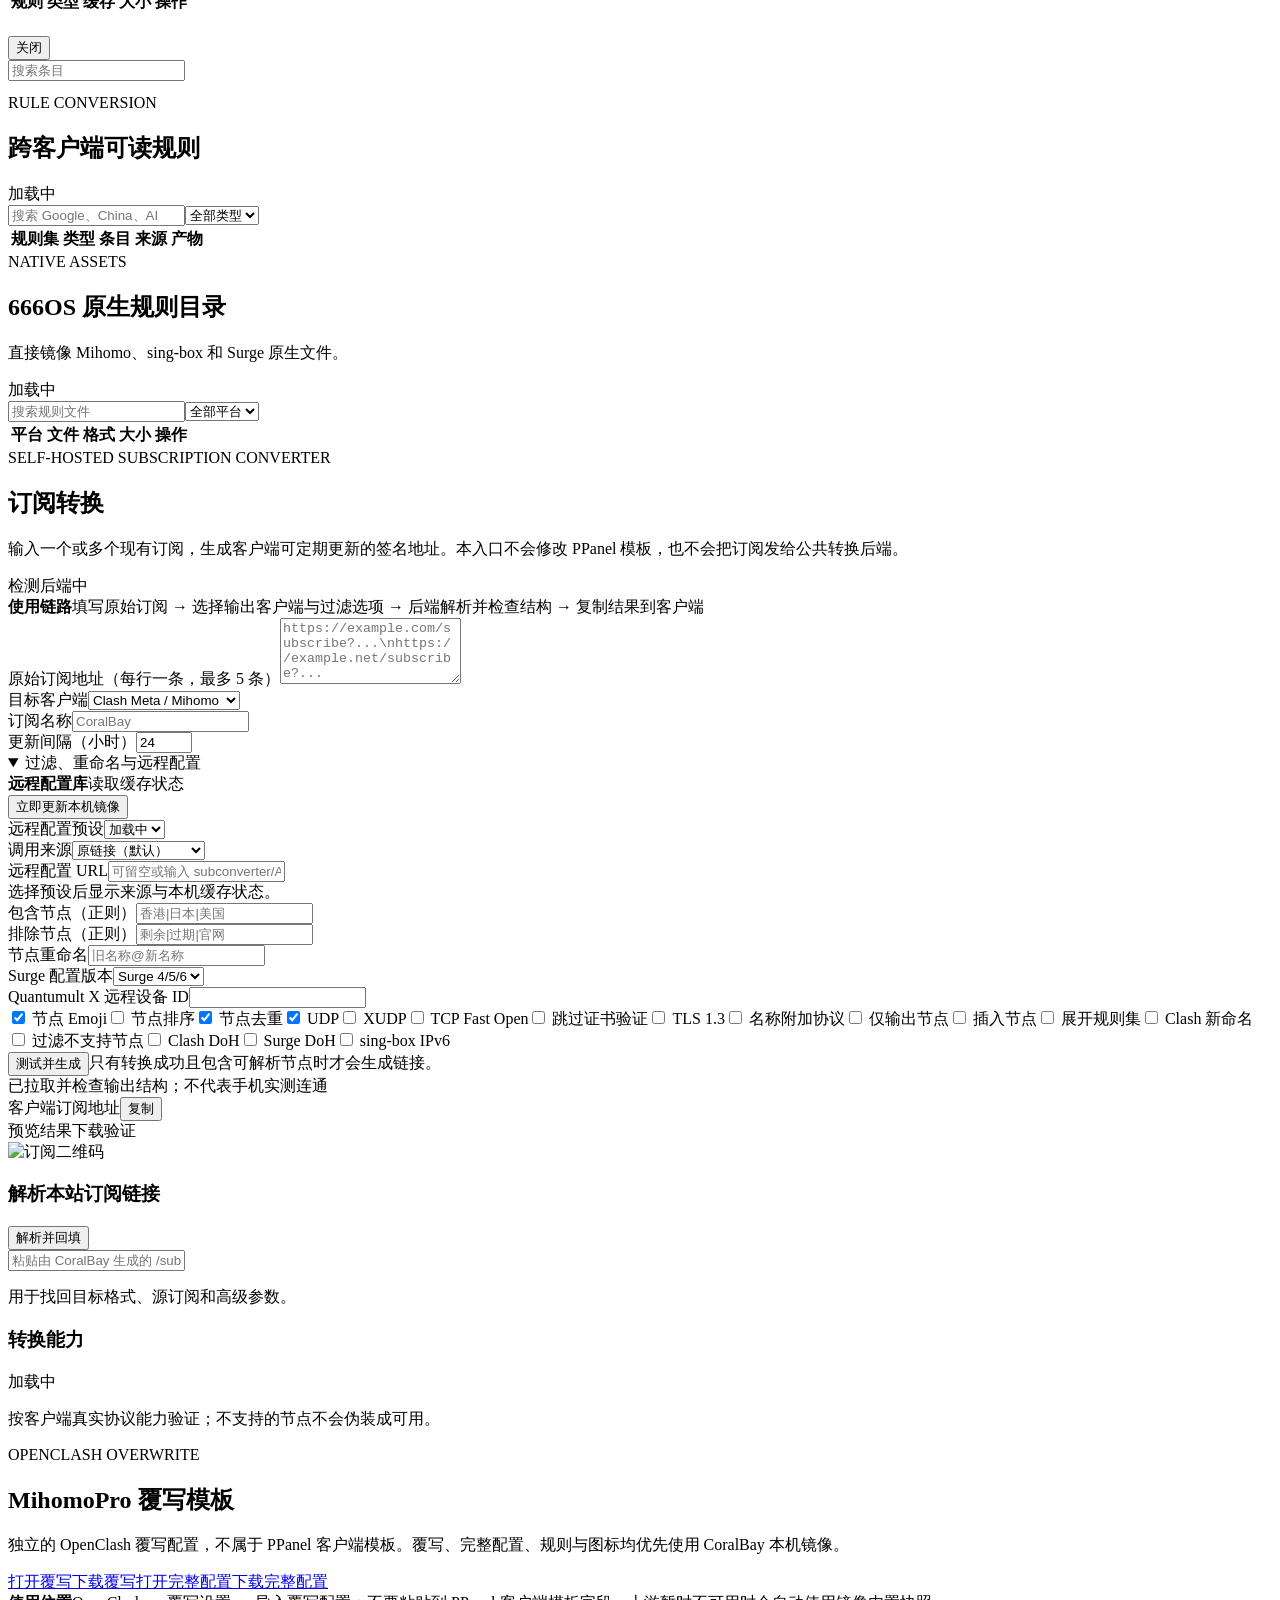
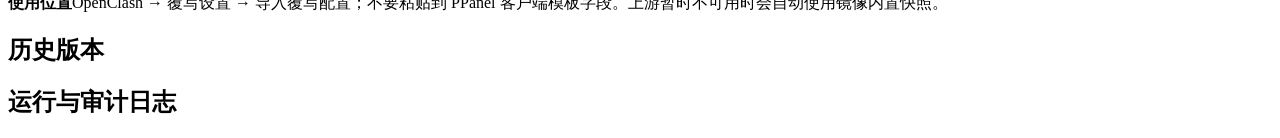
==== commit d4cc2ab1: "Unify subscription history and usage in one management panel" ====
--- a/web/admin.html
+++ b/web/admin.html
@@ -8,7 +8,7 @@
 <section id="ruleSection" class="panel section-space"><div class="panel-head"><h2>规则资源与条目</h2><span id="ruleCount" class="count-badge"></span></div><div class="table-wrap"><table><thead><tr><th>规则</th><th>类型</th><th>缓存</th><th>大小</th><th>操作</th></tr></thead><tbody id="ruleRows"></tbody></table></div></section><section id="detailPanel" class="panel section-space hidden"><div class="panel-head"><div><h2 id="detailTitle"></h2><div id="detailMeta"></div></div><button id="closeDetails">关闭</button></div><input id="detailSearch" placeholder="搜索条目"><pre id="detailEntries"></pre></section>
 <section class="panel section-space"><div class="panel-head"><div><span class="eyebrow">RULE CONVERSION</span><h2>跨客户端可读规则</h2></div><span id="conversionCount" class="count-badge">加载中</span></div><div class="converter-toolbar"><input id="conversionSearch" placeholder="搜索 Google、China、AI"><select id="conversionKind"><option value="">全部类型</option><option value="site">域名</option><option value="ip">IP/CIDR</option></select></div><div class="table-wrap"><table><thead><tr><th>规则集</th><th>类型</th><th>条目</th><th>来源</th><th>产物</th></tr></thead><tbody id="conversionRows"></tbody></table></div></section>
 <section id="nativeRules" class="panel section-space"><div class="panel-head"><div><span class="eyebrow">NATIVE ASSETS</span><h2>666OS 原生规则目录</h2><p class="panel-copy">直接镜像 Mihomo、sing-box 和 Surge 原生文件。</p></div><span id="nativeCount" class="count-badge">加载中</span></div><div class="converter-toolbar"><input id="nativeSearch" placeholder="搜索规则文件"><select id="nativePlatform"><option value="">全部平台</option><option value="mihomo">Mihomo</option><option value="singbox">sing-box</option><option value="surge">Surge</option></select></div><div class="table-wrap"><table><thead><tr><th>平台</th><th>文件</th><th>格式</th><th>大小</th><th>操作</th></tr></thead><tbody id="nativeRows"></tbody></table></div></section>
-<section id="subscriptionConverter" class="panel section-space"><div class="panel-head"><div><span class="eyebrow">SELF-HOSTED SUBSCRIPTION CONVERTER</span><h2>订阅转换</h2><p class="panel-copy">输入一个或多个现有订阅，生成客户端可定期更新的签名地址。本入口不会修改 PPanel 模板，也不会把订阅发给公共转换后端。</p></div><span id="subBackendState" class="soft-badge">检测后端中</span></div><div class="entry-notice accent"><strong>使用链路</strong><span>填写原始订阅 → 选择输出客户端与过滤选项 → 后端解析并检查结构 → 复制结果到客户端</span></div><label class="field-label">原始订阅地址（每行一条，最多 5 条）</label><textarea id="subURLs" class="sub-input" rows="4" placeholder="https://example.com/subscribe?...\nhttps://example.net/subscribe?..."></textarea><div class="converter-grid"><div><label class="field-label">目标客户端</label><select id="subTarget"><option value="clash">Clash Meta / Mihomo</option><option value="stash">Stash 3.1.1+</option><option value="clashr">ClashR</option><option value="singbox">sing-box</option><option value="surge">Surge</option><option value="surfboard">Surfboard</option><option value="shadowrocket">Shadowrocket</option><option value="quanx">Quantumult X</option><option value="quan">Quantumult</option><option value="loon">Loon</option><option value="v2ray">V2Ray / Base64</option><option value="ss">Shadowsocks SIP002</option><option value="ssr">ShadowsocksR</option><option value="trojan">Trojan URI</option><option value="mixed">混合 URI</option></select></div><div><label class="field-label">订阅名称</label><input id="subFilename" maxlength="80" placeholder="CoralBay"></div><div><label class="field-label">更新间隔（小时）</label><input id="subInterval" type="number" min="1" max="720" value="24"></div></div><div id="subCompatibility" class="template-note"></div><details class="advanced-options" open><summary>过滤、重命名与远程配置</summary><div class="preset-head"><div><strong>远程配置库</strong><span id="subPresetCache" class="field-hint">读取缓存状态</span></div><button id="syncSubPresets" class="secondary">立即更新本机镜像</button></div><div class="converter-grid preset-grid"><div><label class="field-label">远程配置预设</label><select id="subPreset"><option value="none">加载中</option></select></div><div><label class="field-label">调用来源</label><select id="subPresetSource"><option value="original">原链接（默认）</option><option value="local">CoralBay 本机镜像</option></select></div><div><label class="field-label">远程配置 URL</label><input id="subConfig" placeholder="可留空或输入 subconverter/ACL4SSR INI"></div></div><div id="subPresetDetail" class="template-note">选择预设后显示来源与本机缓存状态。</div><div class="converter-grid"><div><label class="field-label">包含节点（正则）</label><input id="subInclude" placeholder="香港|日本|美国"></div><div><label class="field-label">排除节点（正则）</label><input id="subExclude" placeholder="剩余|过期|官网"></div><div><label class="field-label">节点重命名</label><input id="subRename" placeholder="旧名称@新名称"></div></div><div class="conditional-row"><div id="subSurgeFields" class="hidden"><label class="field-label">Surge 配置版本</label><select id="subSurgeVersion"><option value="4">Surge 4/5/6</option><option value="3">Surge 3</option><option value="2">Surge 2</option></select></div><div id="subDeviceFields" class="hidden"><label class="field-label">Quantumult X 远程设备 ID</label><input id="subDeviceID" maxlength="80"></div></div><div class="option-grid"><label><input id="subEmoji" type="checkbox" checked> 节点 Emoji</label><label><input id="subSort" type="checkbox"> 节点排序</label><label><input id="subDedup" type="checkbox" checked> 节点去重</label><label><input id="subUDP" type="checkbox" checked> UDP</label><label><input id="subXUDP" type="checkbox"> XUDP</label><label><input id="subTFO" type="checkbox"> TCP Fast Open</label><label><input id="subSCV" type="checkbox"> 跳过证书验证</label><label><input id="subTLS13" type="checkbox"> TLS 1.3</label><label><input id="subAppendType" type="checkbox"> 名称附加协议</label><label><input id="subListOnly" type="checkbox"> 仅输出节点</label><label><input id="subInsert" type="checkbox"> 插入节点</label><label><input id="subExpand" type="checkbox"> 展开规则集</label><label><input id="subNewName" type="checkbox"> Clash 新命名</label><label><input id="subFDN" type="checkbox"> 过滤不支持节点</label><label><input id="subClashDoH" type="checkbox"> Clash DoH</label><label><input id="subSurgeDoH" type="checkbox"> Surge DoH</label><label><input id="subSingboxIPv6" type="checkbox"> sing-box IPv6</label></div></details><div class="converter-actions"><button id="generateSub">测试并生成</button><span class="field-hint">只有转换成功且包含可解析节点时才会生成链接。</span></div><div id="subResult" class="ppanel-config hidden"><div class="validation-result"><strong id="subValidation"></strong><span>已拉取并检查输出结构；不代表手机实测连通</span></div><div class="result-layout"><div><div class="config-field wide"><span>客户端订阅地址</span><code id="subResultURL"></code><button id="copySubResult">复制</button></div><div class="result-actions"><a id="openSubResult" class="button secondary" target="_blank" rel="noreferrer">预览结果</a><a id="downloadSubResult" class="button secondary" download>下载验证</a></div></div><img id="subQR" class="sub-qr" alt="订阅二维码"></div></div><div class="sub-tools-grid"><article class="inner-card"><div class="config-head"><h3>解析本站订阅链接</h3><button id="parseSub" class="secondary">解析并回填</button></div><input id="parseSubURL" placeholder="粘贴由 CoralBay 生成的 /sub?... 链接"><p id="parseSubStatus" class="field-hint">用于找回目标格式、源订阅和高级参数。</p></article><article class="inner-card"><div class="config-head"><h3>转换能力</h3><span id="subCapabilities" class="soft-badge">加载中</span></div><p class="field-hint">按客户端真实协议能力验证；不支持的节点不会伪装成可用。</p></article></div><div class="history-head"><div><h3>最近生成记录</h3><p class="field-hint">记录转换设置；可查看、复用或单独删除，最多保留 100 条。</p></div><button id="clearSubHistory" class="ghost">清空记录</button></div><div class="table-wrap"><table><thead><tr><th>时间</th><th>目标</th><th>节点</th><th>设置项目</th><th>操作</th></tr></thead><tbody id="subHistoryRows"><tr><td colspan="5">加载中</td></tr></tbody></table></div></section>
+<section id="subscriptionConverter" class="panel section-space"><div class="panel-head"><div><span class="eyebrow">SELF-HOSTED SUBSCRIPTION CONVERTER</span><h2>订阅转换</h2><p class="panel-copy">输入一个或多个现有订阅，生成客户端可定期更新的签名地址。本入口不会修改 PPanel 模板，也不会把订阅发给公共转换后端。</p></div><span id="subBackendState" class="soft-badge">检测后端中</span></div><div class="entry-notice accent"><strong>使用链路</strong><span>填写原始订阅 → 选择输出客户端与过滤选项 → 后端解析并检查结构 → 复制结果到客户端</span></div><label class="field-label">原始订阅地址（每行一条，最多 5 条）</label><textarea id="subURLs" class="sub-input" rows="4" placeholder="https://example.com/subscribe?...\nhttps://example.net/subscribe?..."></textarea><div class="converter-grid"><div><label class="field-label">目标客户端</label><select id="subTarget"><option value="clash">Clash Meta / Mihomo</option><option value="stash">Stash 3.1.1+</option><option value="clashr">ClashR</option><option value="singbox">sing-box</option><option value="surge">Surge</option><option value="surfboard">Surfboard</option><option value="shadowrocket">Shadowrocket</option><option value="quanx">Quantumult X</option><option value="quan">Quantumult</option><option value="loon">Loon</option><option value="v2ray">V2Ray / Base64</option><option value="ss">Shadowsocks SIP002</option><option value="ssr">ShadowsocksR</option><option value="trojan">Trojan URI</option><option value="mixed">混合 URI</option></select></div><div><label class="field-label">订阅名称</label><input id="subFilename" maxlength="80" placeholder="CoralBay"></div><div><label class="field-label">更新间隔（小时）</label><input id="subInterval" type="number" min="1" max="720" value="24"></div></div><div id="subCompatibility" class="template-note"></div><details class="advanced-options" open><summary>过滤、重命名与远程配置</summary><div class="preset-head"><div><strong>远程配置库</strong><span id="subPresetCache" class="field-hint">读取缓存状态</span></div><button id="syncSubPresets" class="secondary">立即更新本机镜像</button></div><div class="converter-grid preset-grid"><div><label class="field-label">远程配置预设</label><select id="subPreset"><option value="none">加载中</option></select></div><div><label class="field-label">调用来源</label><select id="subPresetSource"><option value="original">原链接（默认）</option><option value="local">CoralBay 本机镜像</option></select></div><div><label class="field-label">远程配置 URL</label><input id="subConfig" placeholder="可留空或输入 subconverter/ACL4SSR INI"></div></div><div id="subPresetDetail" class="template-note">选择预设后显示来源与本机缓存状态。</div><div class="converter-grid"><div><label class="field-label">包含节点（正则）</label><input id="subInclude" placeholder="香港|日本|美国"></div><div><label class="field-label">排除节点（正则）</label><input id="subExclude" placeholder="剩余|过期|官网"></div><div><label class="field-label">节点重命名</label><input id="subRename" placeholder="旧名称@新名称"></div></div><div class="conditional-row"><div id="subSurgeFields" class="hidden"><label class="field-label">Surge 配置版本</label><select id="subSurgeVersion"><option value="4">Surge 4/5/6</option><option value="3">Surge 3</option><option value="2">Surge 2</option></select></div><div id="subDeviceFields" class="hidden"><label class="field-label">Quantumult X 远程设备 ID</label><input id="subDeviceID" maxlength="80"></div></div><div class="option-grid"><label><input id="subEmoji" type="checkbox" checked> 节点 Emoji</label><label><input id="subSort" type="checkbox"> 节点排序</label><label><input id="subDedup" type="checkbox" checked> 节点去重</label><label><input id="subUDP" type="checkbox" checked> UDP</label><label><input id="subXUDP" type="checkbox"> XUDP</label><label><input id="subTFO" type="checkbox"> TCP Fast Open</label><label><input id="subSCV" type="checkbox"> 跳过证书验证</label><label><input id="subTLS13" type="checkbox"> TLS 1.3</label><label><input id="subAppendType" type="checkbox"> 名称附加协议</label><label><input id="subListOnly" type="checkbox"> 仅输出节点</label><label><input id="subInsert" type="checkbox"> 插入节点</label><label><input id="subExpand" type="checkbox"> 展开规则集</label><label><input id="subNewName" type="checkbox"> Clash 新命名</label><label><input id="subFDN" type="checkbox"> 过滤不支持节点</label><label><input id="subClashDoH" type="checkbox"> Clash DoH</label><label><input id="subSurgeDoH" type="checkbox"> Surge DoH</label><label><input id="subSingboxIPv6" type="checkbox"> sing-box IPv6</label></div></details><div class="converter-actions"><button id="generateSub">测试并生成</button><span class="field-hint">只有转换成功且包含可解析节点时才会生成链接。</span></div><div id="subResult" class="ppanel-config hidden"><div class="validation-result"><strong id="subValidation"></strong><span>已拉取并检查输出结构；不代表手机实测连通</span></div><div class="result-layout"><div><div class="config-field wide"><span>客户端订阅地址</span><code id="subResultURL"></code><button id="copySubResult">复制</button></div><div class="result-actions"><a id="openSubResult" class="button secondary" target="_blank" rel="noreferrer">预览结果</a><a id="downloadSubResult" class="button secondary" download>下载验证</a></div></div><img id="subQR" class="sub-qr" alt="订阅二维码"></div></div><div class="sub-tools-grid"><article class="inner-card"><div class="config-head"><h3>解析本站订阅链接</h3><button id="parseSub" class="secondary">解析并回填</button></div><input id="parseSubURL" placeholder="粘贴由 CoralBay 生成的 /sub?... 链接"><p id="parseSubStatus" class="field-hint">用于找回目标格式、源订阅和高级参数。</p></article><article class="inner-card"><div class="config-head"><h3>转换能力</h3><span id="subCapabilities" class="soft-badge">加载中</span></div><p class="field-hint">按客户端真实协议能力验证；不支持的节点不会伪装成可用。</p></article></div></section>
 <section id="overwritePanel" class="panel section-space"><div class="panel-head"><div><span class="eyebrow">OPENCLASH OVERWRITE</span><h2>MihomoPro 覆写模板</h2><p class="panel-copy">独立的 OpenClash 覆写配置，不属于 PPanel 客户端模板。覆写、完整配置、规则与图标均优先使用 CoralBay 本机镜像。</p></div><div class="panel-actions"><a class="button secondary" href="/_templates/MihomoPro_overwrite.conf" target="_blank" rel="noreferrer">打开覆写</a><a class="button" href="/_templates/MihomoPro_overwrite.conf" download>下载覆写</a><a class="button secondary" href="/_templates/MihomoPro.yaml" target="_blank" rel="noreferrer">打开完整配置</a><a class="button" href="/_templates/MihomoPro.yaml" download>下载完整配置</a></div></div><div class="entry-notice"><strong>使用位置</strong><span>OpenClash → 覆写设置 → 导入覆写配置；不要粘贴到 PPanel 客户端模板字段。上游暂时不可用时会自动使用镜像内置快照。</span></div></section>
 <section id="activity" class="audit-grid section-space"><article class="panel"><h2>历史版本</h2><div id="releases"></div></article><article class="panel"><h2>运行与审计日志</h2><pre id="logs" class="log-view"></pre></article></section>
 </main><script src="/assets/app.js?v=4.8.3"></script></body></html>
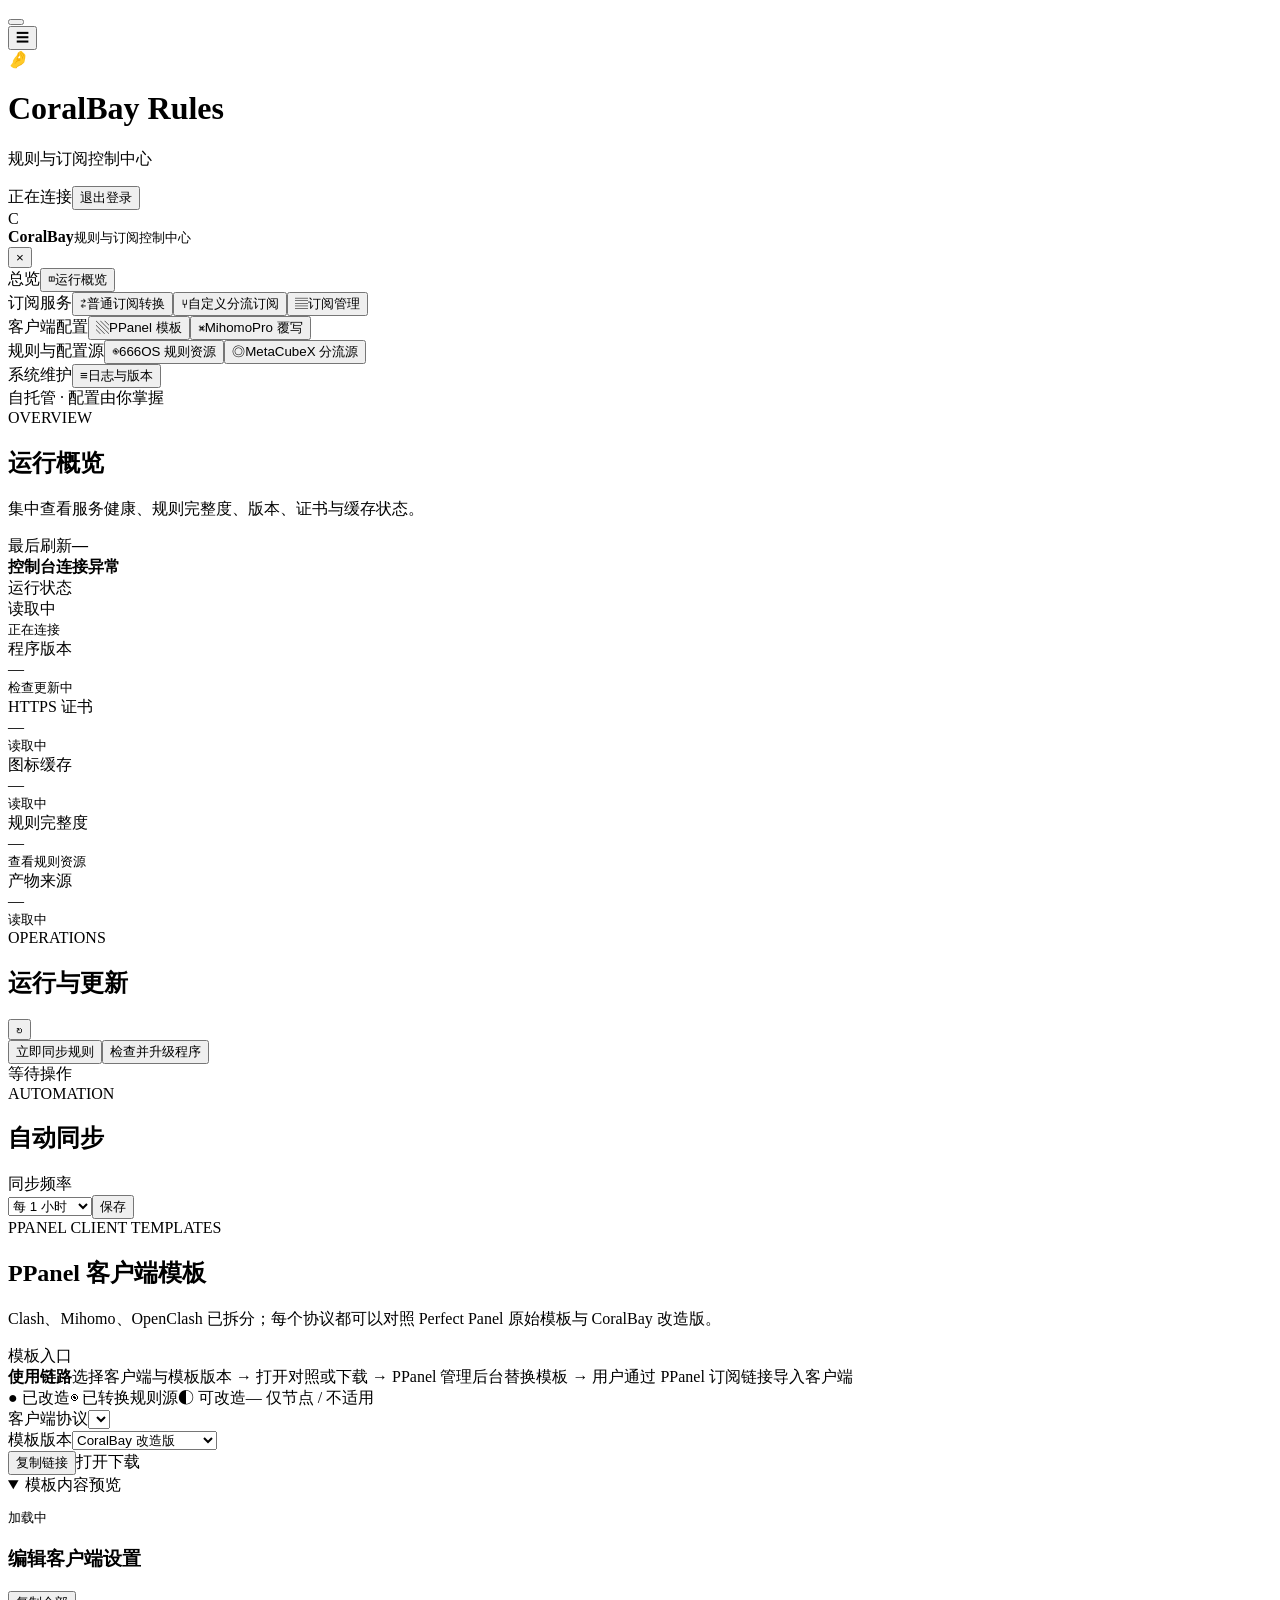
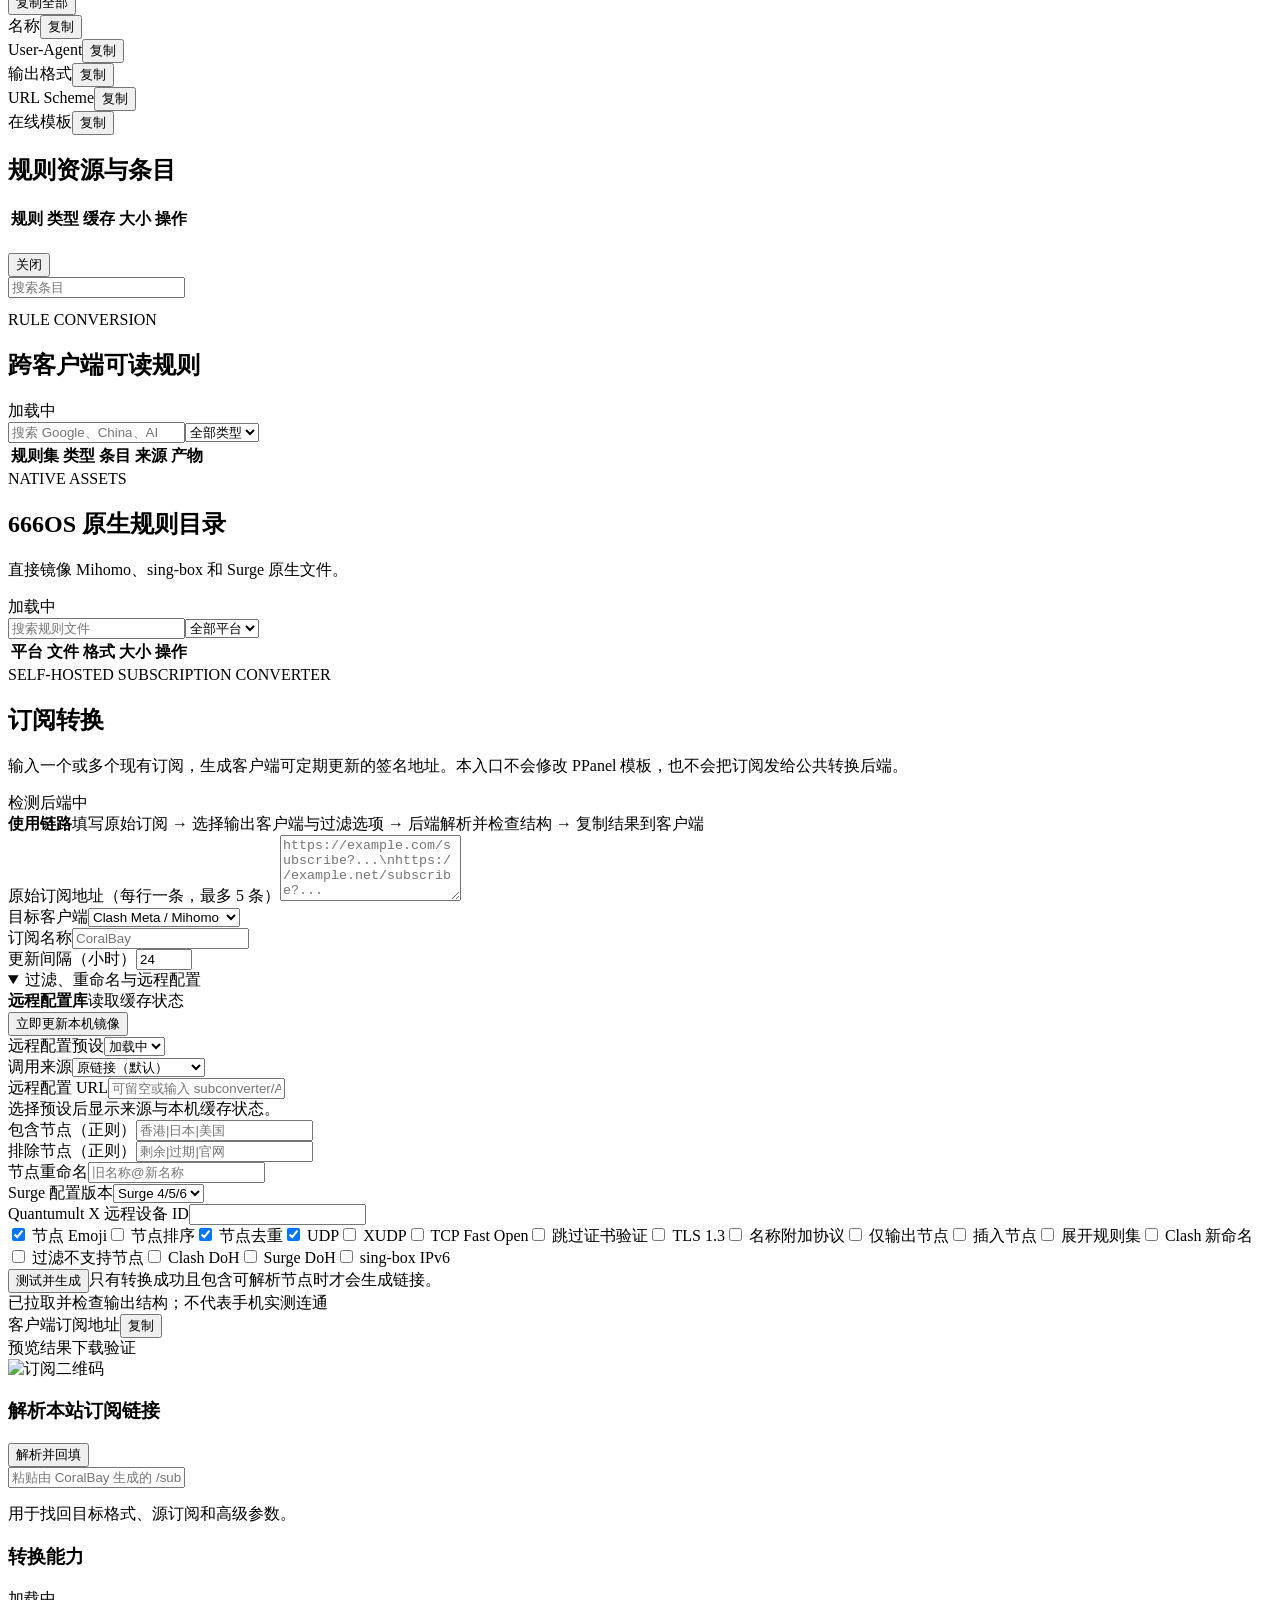
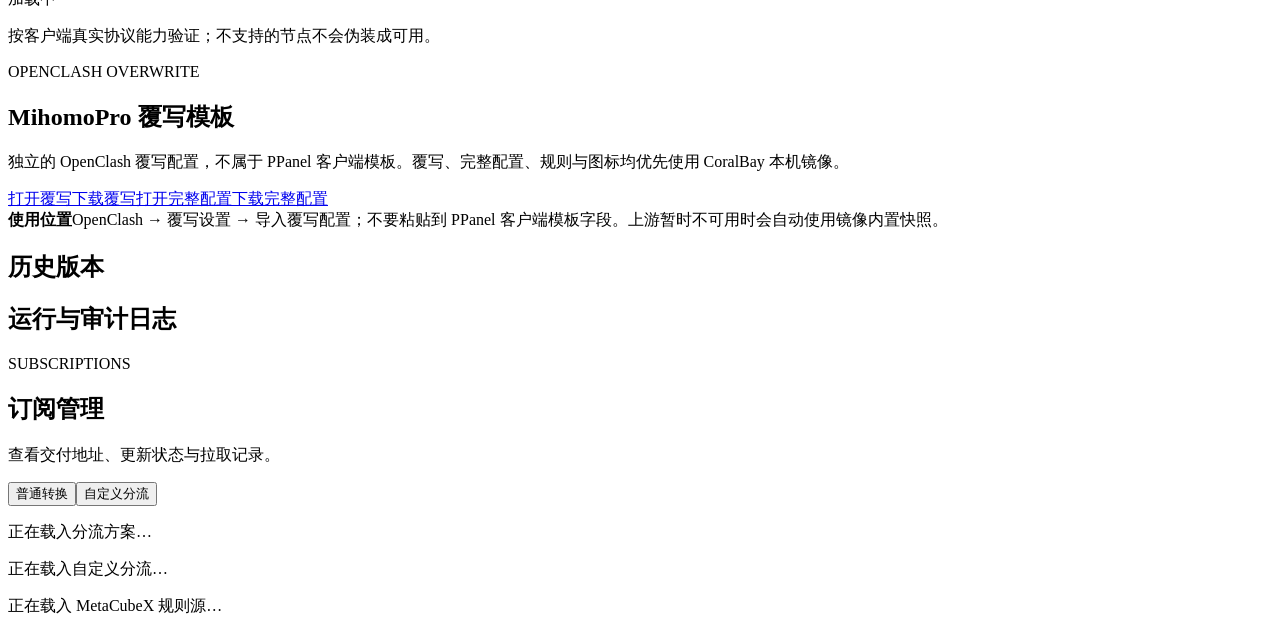
==== commit 12c2631a: "Add independent routing subscription builder for 4.12.0" ====
--- a/web/admin.html
+++ b/web/admin.html
@@ -1,6 +1,6 @@
-<!doctype html><html lang="zh-CN"><head><meta charset="utf-8"><meta name="viewport" content="width=device-width,initial-scale=1"><title>CoralBay Rules</title><link rel="icon" href="/assets/icon.svg" type="image/svg+xml"><link rel="stylesheet" href="/assets/style.css?v=4.8.3"></head><body><main class="admin-shell">
-<header class="topbar"><div class="brand"><div class="brand-mark">🤌</div><div><h1>CoralBay Rules</h1><p>规则与订阅控制中心</p></div></div><div class="header-actions"><span class="live-pill"><i></i><span id="headerState">正在连接</span></span><button id="logout" class="ghost">退出登录</button></div></header>
-<nav class="console-nav" role="tablist" aria-label="控制台导航"><button class="tab-button active" type="button" role="tab" aria-selected="true" data-tab="overview">概览</button><button class="tab-button" type="button" role="tab" aria-selected="false" data-tab="templates">PPanel 模板</button><button class="tab-button" type="button" role="tab" aria-selected="false" data-tab="overwrite">MihomoPro 覆写</button><button class="tab-button" type="button" role="tab" aria-selected="false" data-tab="rules">规则资源</button><button class="tab-button" type="button" role="tab" aria-selected="false" data-tab="subscription">订阅转换</button><button class="tab-button" type="button" role="tab" aria-selected="false" data-tab="activity">日志与版本</button></nav>
+<!doctype html><html lang="zh-CN"><head><meta charset="utf-8"><meta name="viewport" content="width=device-width,initial-scale=1"><title>CoralBay Rules</title><link rel="icon" href="/assets/icon.svg" type="image/svg+xml"><link rel="stylesheet" href="/assets/style.css?v=routing-v1"></head><body><button id="navBackdrop" class="nav-backdrop hidden" aria-label="关闭导航"></button><main class="admin-shell">
+<header class="topbar"><button id="navToggle" class="nav-toggle secondary" aria-label="打开导航" aria-controls="consoleNavigation" aria-expanded="false">☰</button><div class="brand"><div class="brand-mark">🤌</div><div><h1>CoralBay Rules</h1><p>规则与订阅控制中心</p></div></div><div class="header-actions"><span class="live-pill"><i></i><span id="headerState">正在连接</span></span><button id="logout" class="ghost">退出登录</button></div></header>
+<nav id="consoleNavigation" class="console-nav" aria-label="主导航"><div class="sidebar-brand"><span class="brand-mark">C</span><div><strong>CoralBay</strong><small>规则与订阅控制中心</small></div><button id="navClose" class="nav-close ghost" aria-label="关闭导航">×</button></div><div class="nav-group"><span class="nav-label">总览</span><button class="tab-button" type="button" data-tab="overview"><span>◫</span>运行概览</button></div><div class="nav-group"><span class="nav-label">订阅服务</span><button class="tab-button" type="button" data-tab="subscription"><span>⇄</span>普通订阅转换</button><button class="tab-button" type="button" data-tab="routing"><span>⑂</span>自定义分流订阅</button><button class="tab-button" type="button" data-tab="management"><span>▤</span>订阅管理</button></div><div class="nav-group"><span class="nav-label">客户端配置</span><button class="tab-button" type="button" data-tab="templates"><span>▧</span>PPanel 模板</button><button class="tab-button" type="button" data-tab="overwrite"><span>⌘</span>MihomoPro 覆写</button></div><div class="nav-group"><span class="nav-label">规则与配置源</span><button class="tab-button" type="button" data-tab="rules"><span>◉</span>666OS 规则资源</button><button class="tab-button" type="button" data-tab="sources"><span>◎</span>MetaCubeX 分流源</button></div><div class="nav-group"><span class="nav-label">系统维护</span><button class="tab-button" type="button" data-tab="activity"><span>≡</span>日志与版本</button></div><div class="sidebar-foot">自托管 · 配置由你掌握</div></nav>
 <section class="hero tab-panel active" data-panel="overview"><div><span class="eyebrow">OVERVIEW</span><h2>运行概览</h2><p>集中查看服务健康、规则完整度、版本、证书与缓存状态。</p></div><div class="hero-meta"><span>最后刷新</span><strong id="lastRefresh">—</strong></div></section><div id="connectionAlert" class="alert hidden tab-panel active" data-panel="overview"><strong>控制台连接异常</strong><span id="connectionError"></span></div>
 <section class="metric-grid"><article class="metric-card"><span>运行状态</span><div id="adminState" class="metric-value">读取中</div><small id="adminCommit">正在连接</small></article><article class="metric-card"><span>程序版本</span><div id="runningVersion" class="metric-value">—</div><small id="latestVersion">检查更新中</small></article><article class="metric-card"><span>HTTPS 证书</span><div id="certificate" class="metric-value">—</div><small id="certificateIssuer">读取中</small></article><article class="metric-card"><span>图标缓存</span><div id="iconCache" class="metric-value">—</div><small id="iconBytes">读取中</small></article><article id="ruleCard" class="metric-card clickable"><span>规则完整度</span><div id="adminFiles" class="metric-value">—</div><small>查看规则资源</small></article><article class="metric-card"><span>产物来源</span><div id="releaseID" class="metric-value compact-value">—</div><small id="geoCommit">读取中</small></article></section>
 <section id="operations" class="workspace-grid section-space"><article class="panel"><div class="panel-head"><div><span class="eyebrow">OPERATIONS</span><h2>运行与更新</h2></div><button id="refresh" class="icon-button">↻</button></div><div class="action-list"><button id="sync" class="action-button">立即同步规则</button><button id="updateApp" class="action-button secondary-action">检查并升级程序</button></div><div class="job-progress"><div id="jobProgress"></div></div><div id="message" class="inline-message">等待操作</div></article><article class="panel"><span class="eyebrow">AUTOMATION</span><h2>自动同步</h2><label class="field-label">同步频率</label><div class="control-row"><select id="interval"><option value="3600">每 1 小时</option><option value="21600">每 6 小时</option><option value="43200">每 12 小时</option><option value="86400">每 24 小时</option><option value="604800">每 7 天</option></select><button id="saveInterval">保存</button></div><div id="intervalHint" class="field-hint"></div></article></section>
@@ -11,4 +11,4 @@
 <section id="subscriptionConverter" class="panel section-space"><div class="panel-head"><div><span class="eyebrow">SELF-HOSTED SUBSCRIPTION CONVERTER</span><h2>订阅转换</h2><p class="panel-copy">输入一个或多个现有订阅，生成客户端可定期更新的签名地址。本入口不会修改 PPanel 模板，也不会把订阅发给公共转换后端。</p></div><span id="subBackendState" class="soft-badge">检测后端中</span></div><div class="entry-notice accent"><strong>使用链路</strong><span>填写原始订阅 → 选择输出客户端与过滤选项 → 后端解析并检查结构 → 复制结果到客户端</span></div><label class="field-label">原始订阅地址（每行一条，最多 5 条）</label><textarea id="subURLs" class="sub-input" rows="4" placeholder="https://example.com/subscribe?...\nhttps://example.net/subscribe?..."></textarea><div class="converter-grid"><div><label class="field-label">目标客户端</label><select id="subTarget"><option value="clash">Clash Meta / Mihomo</option><option value="stash">Stash 3.1.1+</option><option value="clashr">ClashR</option><option value="singbox">sing-box</option><option value="surge">Surge</option><option value="surfboard">Surfboard</option><option value="shadowrocket">Shadowrocket</option><option value="quanx">Quantumult X</option><option value="quan">Quantumult</option><option value="loon">Loon</option><option value="v2ray">V2Ray / Base64</option><option value="ss">Shadowsocks SIP002</option><option value="ssr">ShadowsocksR</option><option value="trojan">Trojan URI</option><option value="mixed">混合 URI</option></select></div><div><label class="field-label">订阅名称</label><input id="subFilename" maxlength="80" placeholder="CoralBay"></div><div><label class="field-label">更新间隔（小时）</label><input id="subInterval" type="number" min="1" max="720" value="24"></div></div><div id="subCompatibility" class="template-note"></div><details class="advanced-options" open><summary>过滤、重命名与远程配置</summary><div class="preset-head"><div><strong>远程配置库</strong><span id="subPresetCache" class="field-hint">读取缓存状态</span></div><button id="syncSubPresets" class="secondary">立即更新本机镜像</button></div><div class="converter-grid preset-grid"><div><label class="field-label">远程配置预设</label><select id="subPreset"><option value="none">加载中</option></select></div><div><label class="field-label">调用来源</label><select id="subPresetSource"><option value="original">原链接（默认）</option><option value="local">CoralBay 本机镜像</option></select></div><div><label class="field-label">远程配置 URL</label><input id="subConfig" placeholder="可留空或输入 subconverter/ACL4SSR INI"></div></div><div id="subPresetDetail" class="template-note">选择预设后显示来源与本机缓存状态。</div><div class="converter-grid"><div><label class="field-label">包含节点（正则）</label><input id="subInclude" placeholder="香港|日本|美国"></div><div><label class="field-label">排除节点（正则）</label><input id="subExclude" placeholder="剩余|过期|官网"></div><div><label class="field-label">节点重命名</label><input id="subRename" placeholder="旧名称@新名称"></div></div><div class="conditional-row"><div id="subSurgeFields" class="hidden"><label class="field-label">Surge 配置版本</label><select id="subSurgeVersion"><option value="4">Surge 4/5/6</option><option value="3">Surge 3</option><option value="2">Surge 2</option></select></div><div id="subDeviceFields" class="hidden"><label class="field-label">Quantumult X 远程设备 ID</label><input id="subDeviceID" maxlength="80"></div></div><div class="option-grid"><label><input id="subEmoji" type="checkbox" checked> 节点 Emoji</label><label><input id="subSort" type="checkbox"> 节点排序</label><label><input id="subDedup" type="checkbox" checked> 节点去重</label><label><input id="subUDP" type="checkbox" checked> UDP</label><label><input id="subXUDP" type="checkbox"> XUDP</label><label><input id="subTFO" type="checkbox"> TCP Fast Open</label><label><input id="subSCV" type="checkbox"> 跳过证书验证</label><label><input id="subTLS13" type="checkbox"> TLS 1.3</label><label><input id="subAppendType" type="checkbox"> 名称附加协议</label><label><input id="subListOnly" type="checkbox"> 仅输出节点</label><label><input id="subInsert" type="checkbox"> 插入节点</label><label><input id="subExpand" type="checkbox"> 展开规则集</label><label><input id="subNewName" type="checkbox"> Clash 新命名</label><label><input id="subFDN" type="checkbox"> 过滤不支持节点</label><label><input id="subClashDoH" type="checkbox"> Clash DoH</label><label><input id="subSurgeDoH" type="checkbox"> Surge DoH</label><label><input id="subSingboxIPv6" type="checkbox"> sing-box IPv6</label></div></details><div class="converter-actions"><button id="generateSub">测试并生成</button><span class="field-hint">只有转换成功且包含可解析节点时才会生成链接。</span></div><div id="subResult" class="ppanel-config hidden"><div class="validation-result"><strong id="subValidation"></strong><span>已拉取并检查输出结构；不代表手机实测连通</span></div><div class="result-layout"><div><div class="config-field wide"><span>客户端订阅地址</span><code id="subResultURL"></code><button id="copySubResult">复制</button></div><div class="result-actions"><a id="openSubResult" class="button secondary" target="_blank" rel="noreferrer">预览结果</a><a id="downloadSubResult" class="button secondary" download>下载验证</a></div></div><img id="subQR" class="sub-qr" alt="订阅二维码"></div></div><div class="sub-tools-grid"><article class="inner-card"><div class="config-head"><h3>解析本站订阅链接</h3><button id="parseSub" class="secondary">解析并回填</button></div><input id="parseSubURL" placeholder="粘贴由 CoralBay 生成的 /sub?... 链接"><p id="parseSubStatus" class="field-hint">用于找回目标格式、源订阅和高级参数。</p></article><article class="inner-card"><div class="config-head"><h3>转换能力</h3><span id="subCapabilities" class="soft-badge">加载中</span></div><p class="field-hint">按客户端真实协议能力验证；不支持的节点不会伪装成可用。</p></article></div></section>
 <section id="overwritePanel" class="panel section-space"><div class="panel-head"><div><span class="eyebrow">OPENCLASH OVERWRITE</span><h2>MihomoPro 覆写模板</h2><p class="panel-copy">独立的 OpenClash 覆写配置，不属于 PPanel 客户端模板。覆写、完整配置、规则与图标均优先使用 CoralBay 本机镜像。</p></div><div class="panel-actions"><a class="button secondary" href="/_templates/MihomoPro_overwrite.conf" target="_blank" rel="noreferrer">打开覆写</a><a class="button" href="/_templates/MihomoPro_overwrite.conf" download>下载覆写</a><a class="button secondary" href="/_templates/MihomoPro.yaml" target="_blank" rel="noreferrer">打开完整配置</a><a class="button" href="/_templates/MihomoPro.yaml" download>下载完整配置</a></div></div><div class="entry-notice"><strong>使用位置</strong><span>OpenClash → 覆写设置 → 导入覆写配置；不要粘贴到 PPanel 客户端模板字段。上游暂时不可用时会自动使用镜像内置快照。</span></div></section>
 <section id="activity" class="audit-grid section-space"><article class="panel"><h2>历史版本</h2><div id="releases"></div></article><article class="panel"><h2>运行与审计日志</h2><pre id="logs" class="log-view"></pre></article></section>
-</main><script src="/assets/app.js?v=4.8.3"></script></body></html>
+<section id="managementPage" class="tab-panel section-space" data-panel="management"><div class="page-heading"><div><span class="eyebrow">SUBSCRIPTIONS</span><h2>订阅管理</h2><p>查看交付地址、更新状态与拉取记录。</p></div></div><div class="local-tabs" aria-label="订阅类型"><button id="manageLegacy" class="active" type="button" aria-pressed="true">普通转换</button><button id="manageRouting" type="button" aria-pressed="false">自定义分流</button></div><div id="legacyManagement"></div><div id="routingManagement" class="hidden"><p class="empty-state">正在载入分流方案…</p></div></section><section id="routingPage" class="tab-panel section-space routing-page" data-panel="routing"><p class="empty-state">正在载入自定义分流…</p></section><section id="routingSources" class="tab-panel section-space routing-page" data-panel="sources"><p class="empty-state">正在载入 MetaCubeX 规则源…</p></section><div id="consoleToast" class="console-toast hidden" role="status" aria-live="polite"></div></main><script src="/assets/app.js?v=routing-v1"></script></body></html>
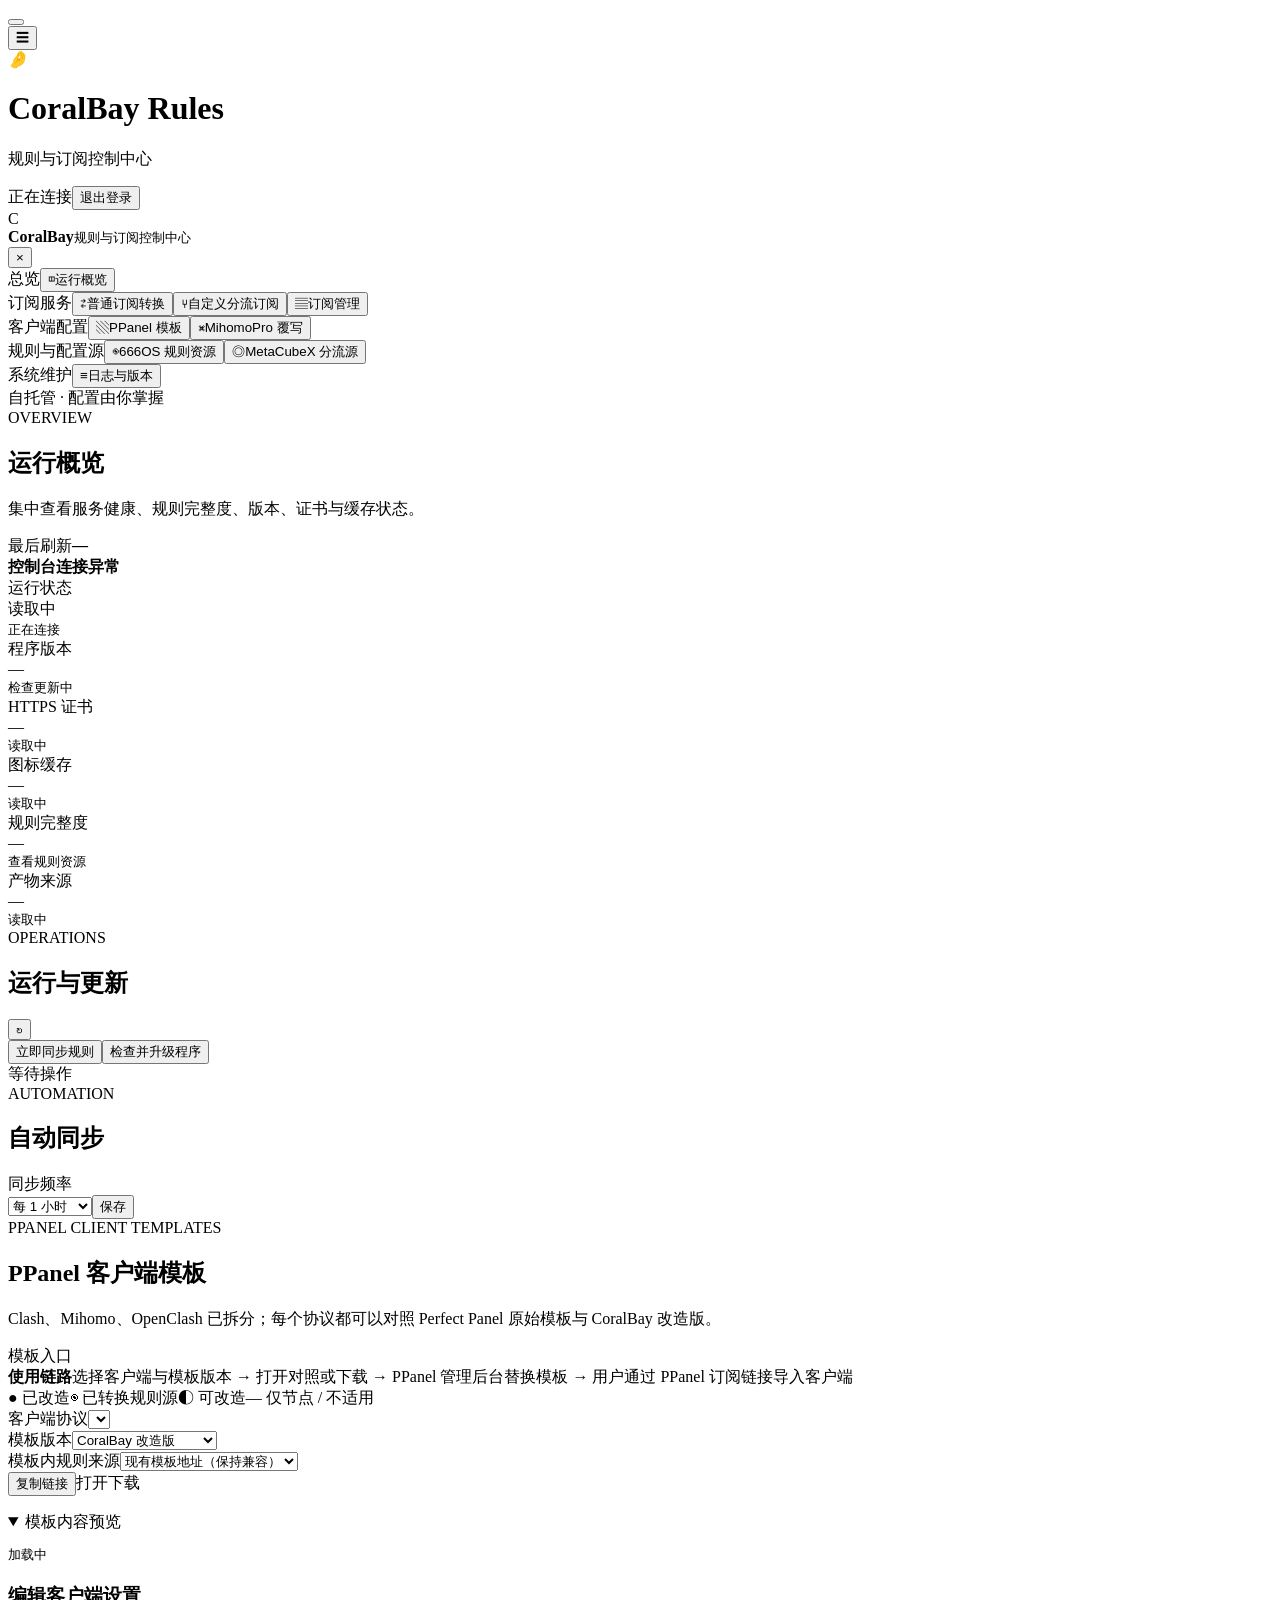
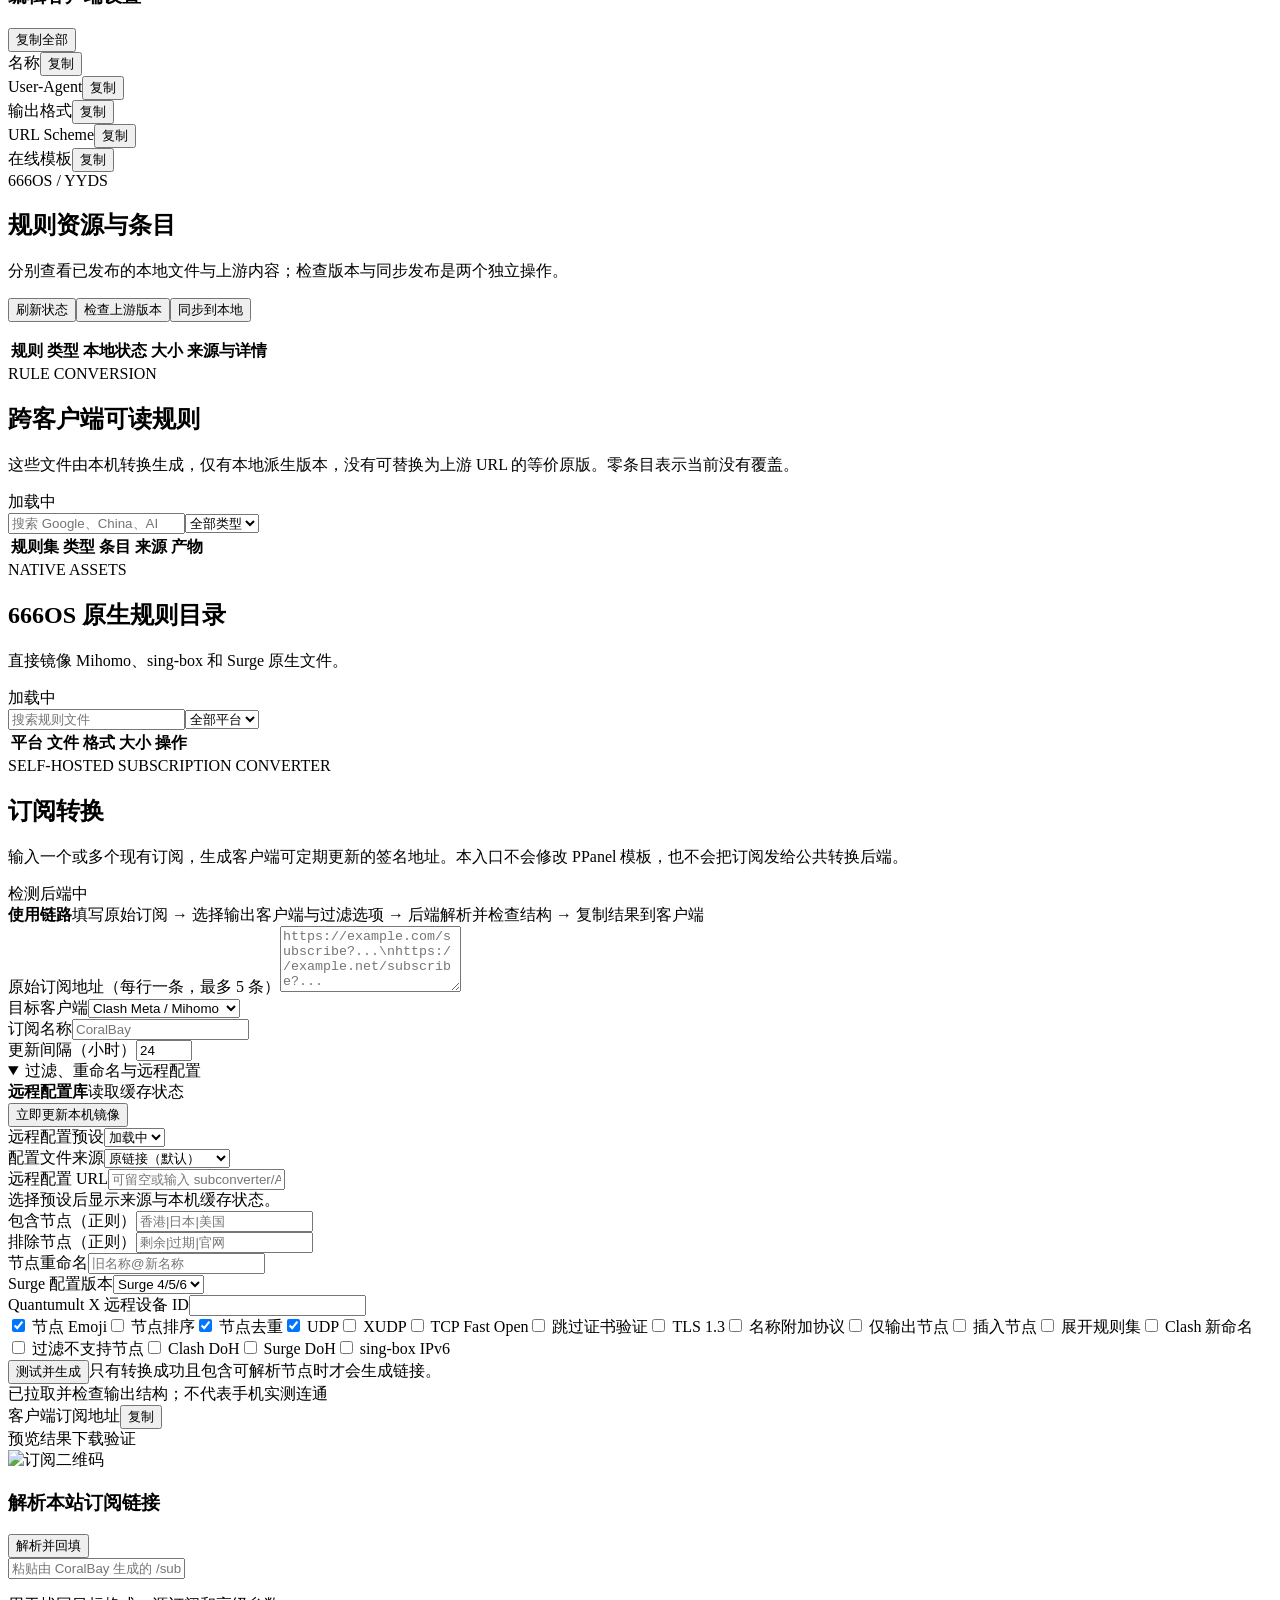
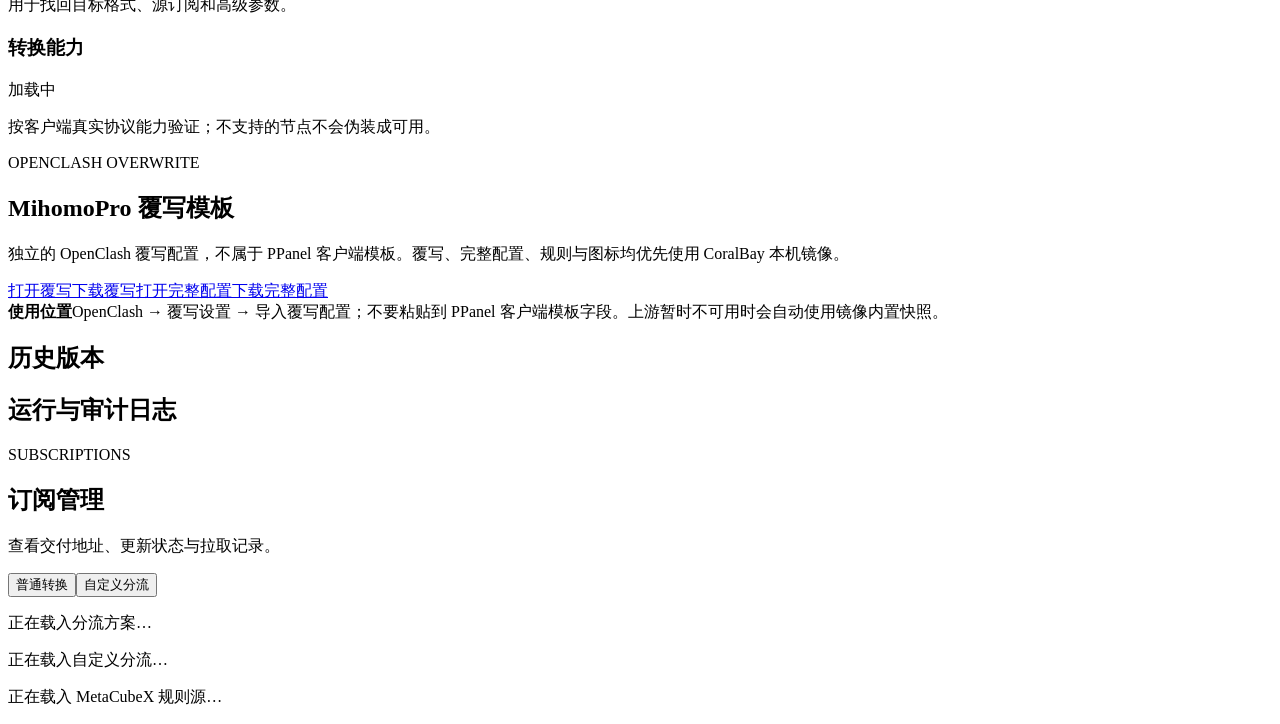
==== commit 9fee0ed1: "Add isolated rule mirrors and subscription source selection for 4.13.0" ====
--- a/web/admin.html
+++ b/web/admin.html
@@ -1,14 +1,14 @@
-<!doctype html><html lang="zh-CN"><head><meta charset="utf-8"><meta name="viewport" content="width=device-width,initial-scale=1"><title>CoralBay Rules</title><link rel="icon" href="/assets/icon.svg" type="image/svg+xml"><link rel="stylesheet" href="/assets/style.css?v=routing-v1"></head><body><button id="navBackdrop" class="nav-backdrop hidden" aria-label="关闭导航"></button><main class="admin-shell">
+<!doctype html><html lang="zh-CN"><head><meta charset="utf-8"><meta name="viewport" content="width=device-width,initial-scale=1"><title>CoralBay Rules</title><link rel="icon" href="/assets/icon.svg" type="image/svg+xml"><link rel="stylesheet" href="/assets/style.css?v=__APP_VERSION__"></head><body><button id="navBackdrop" class="nav-backdrop hidden" aria-label="关闭导航"></button><main class="admin-shell">
 <header class="topbar"><button id="navToggle" class="nav-toggle secondary" aria-label="打开导航" aria-controls="consoleNavigation" aria-expanded="false">☰</button><div class="brand"><div class="brand-mark">🤌</div><div><h1>CoralBay Rules</h1><p>规则与订阅控制中心</p></div></div><div class="header-actions"><span class="live-pill"><i></i><span id="headerState">正在连接</span></span><button id="logout" class="ghost">退出登录</button></div></header>
 <nav id="consoleNavigation" class="console-nav" aria-label="主导航"><div class="sidebar-brand"><span class="brand-mark">C</span><div><strong>CoralBay</strong><small>规则与订阅控制中心</small></div><button id="navClose" class="nav-close ghost" aria-label="关闭导航">×</button></div><div class="nav-group"><span class="nav-label">总览</span><button class="tab-button" type="button" data-tab="overview"><span>◫</span>运行概览</button></div><div class="nav-group"><span class="nav-label">订阅服务</span><button class="tab-button" type="button" data-tab="subscription"><span>⇄</span>普通订阅转换</button><button class="tab-button" type="button" data-tab="routing"><span>⑂</span>自定义分流订阅</button><button class="tab-button" type="button" data-tab="management"><span>▤</span>订阅管理</button></div><div class="nav-group"><span class="nav-label">客户端配置</span><button class="tab-button" type="button" data-tab="templates"><span>▧</span>PPanel 模板</button><button class="tab-button" type="button" data-tab="overwrite"><span>⌘</span>MihomoPro 覆写</button></div><div class="nav-group"><span class="nav-label">规则与配置源</span><button class="tab-button" type="button" data-tab="rules"><span>◉</span>666OS 规则资源</button><button class="tab-button" type="button" data-tab="sources"><span>◎</span>MetaCubeX 分流源</button></div><div class="nav-group"><span class="nav-label">系统维护</span><button class="tab-button" type="button" data-tab="activity"><span>≡</span>日志与版本</button></div><div class="sidebar-foot">自托管 · 配置由你掌握</div></nav>
 <section class="hero tab-panel active" data-panel="overview"><div><span class="eyebrow">OVERVIEW</span><h2>运行概览</h2><p>集中查看服务健康、规则完整度、版本、证书与缓存状态。</p></div><div class="hero-meta"><span>最后刷新</span><strong id="lastRefresh">—</strong></div></section><div id="connectionAlert" class="alert hidden tab-panel active" data-panel="overview"><strong>控制台连接异常</strong><span id="connectionError"></span></div>
 <section class="metric-grid"><article class="metric-card"><span>运行状态</span><div id="adminState" class="metric-value">读取中</div><small id="adminCommit">正在连接</small></article><article class="metric-card"><span>程序版本</span><div id="runningVersion" class="metric-value">—</div><small id="latestVersion">检查更新中</small></article><article class="metric-card"><span>HTTPS 证书</span><div id="certificate" class="metric-value">—</div><small id="certificateIssuer">读取中</small></article><article class="metric-card"><span>图标缓存</span><div id="iconCache" class="metric-value">—</div><small id="iconBytes">读取中</small></article><article id="ruleCard" class="metric-card clickable"><span>规则完整度</span><div id="adminFiles" class="metric-value">—</div><small>查看规则资源</small></article><article class="metric-card"><span>产物来源</span><div id="releaseID" class="metric-value compact-value">—</div><small id="geoCommit">读取中</small></article></section>
 <section id="operations" class="workspace-grid section-space"><article class="panel"><div class="panel-head"><div><span class="eyebrow">OPERATIONS</span><h2>运行与更新</h2></div><button id="refresh" class="icon-button">↻</button></div><div class="action-list"><button id="sync" class="action-button">立即同步规则</button><button id="updateApp" class="action-button secondary-action">检查并升级程序</button></div><div class="job-progress"><div id="jobProgress"></div></div><div id="message" class="inline-message">等待操作</div></article><article class="panel"><span class="eyebrow">AUTOMATION</span><h2>自动同步</h2><label class="field-label">同步频率</label><div class="control-row"><select id="interval"><option value="3600">每 1 小时</option><option value="21600">每 6 小时</option><option value="43200">每 12 小时</option><option value="86400">每 24 小时</option><option value="604800">每 7 天</option></select><button id="saveInterval">保存</button></div><div id="intervalHint" class="field-hint"></div></article></section>
-<section id="templates" class="panel section-space template-panel"><div class="panel-head"><div><span class="eyebrow">PPANEL CLIENT TEMPLATES</span><h2>PPanel 客户端模板</h2><p class="panel-copy">Clash、Mihomo、OpenClash 已拆分；每个协议都可以对照 Perfect Panel 原始模板与 CoralBay 改造版。</p></div><span class="count-badge">模板入口</span></div><div class="entry-notice"><strong>使用链路</strong><span>选择客户端与模板版本 → 打开对照或下载 → PPanel 管理后台替换模板 → 用户通过 PPanel 订阅链接导入客户端</span></div><div class="template-legend" aria-label="模板改造状态"><span class="template-status adapted">● 已改造</span><span class="template-status converted">◉ 已转换规则源</span><span class="template-status convertible">◐ 可改造</span><span class="template-status limited">— 仅节点 / 不适用</span></div><div class="template-control"><div class="select-wrap"><label class="field-label">客户端协议</label><select id="clientTemplate"></select></div><div class="select-wrap"><label class="field-label">模板版本</label><select id="templateVariant"><option value="adapted">CoralBay 改造版</option><option value="original">Perfect Panel 原始版</option></select></div><button id="copyClientTemplate" class="secondary">复制链接</button><a id="openClientTemplate" class="button secondary" target="_blank" rel="noreferrer">打开</a><a id="downloadClientTemplate" class="button">下载</a></div><div id="clientTemplateHint" class="template-note"></div><details class="template-preview" open><summary>模板内容预览</summary><pre id="clientTemplatePreview">加载中</pre></details><div class="ppanel-config"><div class="config-head"><h3>编辑客户端设置</h3><button id="copyPPanelConfig" class="ghost">复制全部</button></div><div class="config-grid"><div class="config-field"><span>名称</span><code id="ppanelName"></code><button data-copy-field="ppanelName">复制</button></div><div class="config-field"><span>User-Agent</span><code id="ppanelUA"></code><button data-copy-field="ppanelUA">复制</button></div><div class="config-field"><span>输出格式</span><code id="ppanelFormat"></code><button data-copy-field="ppanelFormat">复制</button></div><div class="config-field wide"><span>URL Scheme</span><code id="ppanelScheme"></code><button data-copy-field="ppanelScheme">复制</button></div><div class="config-field wide"><span>在线模板</span><code id="ppanelTemplateURL"></code><button data-copy-field="ppanelTemplateURL">复制</button></div></div></div></section>
-<section id="ruleSection" class="panel section-space"><div class="panel-head"><h2>规则资源与条目</h2><span id="ruleCount" class="count-badge"></span></div><div class="table-wrap"><table><thead><tr><th>规则</th><th>类型</th><th>缓存</th><th>大小</th><th>操作</th></tr></thead><tbody id="ruleRows"></tbody></table></div></section><section id="detailPanel" class="panel section-space hidden"><div class="panel-head"><div><h2 id="detailTitle"></h2><div id="detailMeta"></div></div><button id="closeDetails">关闭</button></div><input id="detailSearch" placeholder="搜索条目"><pre id="detailEntries"></pre></section>
-<section class="panel section-space"><div class="panel-head"><div><span class="eyebrow">RULE CONVERSION</span><h2>跨客户端可读规则</h2></div><span id="conversionCount" class="count-badge">加载中</span></div><div class="converter-toolbar"><input id="conversionSearch" placeholder="搜索 Google、China、AI"><select id="conversionKind"><option value="">全部类型</option><option value="site">域名</option><option value="ip">IP/CIDR</option></select></div><div class="table-wrap"><table><thead><tr><th>规则集</th><th>类型</th><th>条目</th><th>来源</th><th>产物</th></tr></thead><tbody id="conversionRows"></tbody></table></div></section>
+<section id="templates" class="panel section-space template-panel"><div class="panel-head"><div><span class="eyebrow">PPANEL CLIENT TEMPLATES</span><h2>PPanel 客户端模板</h2><p class="panel-copy">Clash、Mihomo、OpenClash 已拆分；每个协议都可以对照 Perfect Panel 原始模板与 CoralBay 改造版。</p></div><span class="count-badge">模板入口</span></div><div class="entry-notice"><strong>使用链路</strong><span>选择客户端与模板版本 → 打开对照或下载 → PPanel 管理后台替换模板 → 用户通过 PPanel 订阅链接导入客户端</span></div><div class="template-legend" aria-label="模板改造状态"><span class="template-status adapted">● 已改造</span><span class="template-status converted">◉ 已转换规则源</span><span class="template-status convertible">◐ 可改造</span><span class="template-status limited">— 仅节点 / 不适用</span></div><div class="template-control"><div class="select-wrap"><label class="field-label">客户端协议</label><select id="clientTemplate"></select></div><div class="select-wrap"><label class="field-label">模板版本</label><select id="templateVariant"><option value="adapted">CoralBay 改造版</option><option value="original">Perfect Panel 原始版</option></select></div><div class="select-wrap"><label class="field-label" for="templateRuleSource">模板内规则来源</label><select id="templateRuleSource"><option value="default">现有模板地址（保持兼容）</option></select></div><button id="copyClientTemplate" class="secondary">复制链接</button><a id="openClientTemplate" class="button secondary" target="_blank" rel="noreferrer">打开</a><a id="downloadClientTemplate" class="button">下载</a></div><p id="templateRuleSourceHint" class="field-hint"></p><div id="clientTemplateHint" class="template-note"></div><details class="template-preview" open><summary>模板内容预览</summary><pre id="clientTemplatePreview">加载中</pre></details><div class="ppanel-config"><div class="config-head"><h3>编辑客户端设置</h3><button id="copyPPanelConfig" class="ghost">复制全部</button></div><div class="config-grid"><div class="config-field"><span>名称</span><code id="ppanelName"></code><button data-copy-field="ppanelName">复制</button></div><div class="config-field"><span>User-Agent</span><code id="ppanelUA"></code><button data-copy-field="ppanelUA">复制</button></div><div class="config-field"><span>输出格式</span><code id="ppanelFormat"></code><button data-copy-field="ppanelFormat">复制</button></div><div class="config-field wide"><span>URL Scheme</span><code id="ppanelScheme"></code><button data-copy-field="ppanelScheme">复制</button></div><div class="config-field wide"><span>在线模板</span><code id="ppanelTemplateURL"></code><button data-copy-field="ppanelTemplateURL">复制</button></div></div></div></section>
+<section id="ruleSection" class="panel section-space"><div class="panel-head"><div><span class="eyebrow">666OS / YYDS</span><h2>规则资源与条目</h2><p class="panel-copy">分别查看已发布的本地文件与上游内容；检查版本与同步发布是两个独立操作。</p></div><span id="ruleCount" class="count-badge"></span></div><div class="panel-actions"><button id="ruleRefreshStatus" class="secondary" type="button">刷新状态</button><button id="ruleCheckUpstream" class="secondary" type="button">检查上游版本</button><button id="ruleSyncLocal" type="button">同步到本地</button></div><div id="ruleSourceStatus" class="resource-source-status"></div><p id="ruleSourceFeedback" class="field-hint" role="status" aria-live="polite"></p><div class="table-wrap"><table><thead><tr><th>规则</th><th>类型</th><th>本地状态</th><th>大小</th><th>来源与详情</th></tr></thead><tbody id="ruleRows"></tbody></table></div></section>
+<section class="panel section-space"><div class="panel-head"><div><span class="eyebrow">RULE CONVERSION</span><h2>跨客户端可读规则</h2><p class="panel-copy">这些文件由本机转换生成，仅有本地派生版本，没有可替换为上游 URL 的等价原版。零条目表示当前没有覆盖。</p></div><span id="conversionCount" class="count-badge">加载中</span></div><div class="converter-toolbar"><input id="conversionSearch" placeholder="搜索 Google、China、AI"><select id="conversionKind"><option value="">全部类型</option><option value="site">域名</option><option value="ip">IP/CIDR</option></select></div><div class="table-wrap"><table><thead><tr><th>规则集</th><th>类型</th><th>条目</th><th>来源</th><th>产物</th></tr></thead><tbody id="conversionRows"></tbody></table></div></section>
 <section id="nativeRules" class="panel section-space"><div class="panel-head"><div><span class="eyebrow">NATIVE ASSETS</span><h2>666OS 原生规则目录</h2><p class="panel-copy">直接镜像 Mihomo、sing-box 和 Surge 原生文件。</p></div><span id="nativeCount" class="count-badge">加载中</span></div><div class="converter-toolbar"><input id="nativeSearch" placeholder="搜索规则文件"><select id="nativePlatform"><option value="">全部平台</option><option value="mihomo">Mihomo</option><option value="singbox">sing-box</option><option value="surge">Surge</option></select></div><div class="table-wrap"><table><thead><tr><th>平台</th><th>文件</th><th>格式</th><th>大小</th><th>操作</th></tr></thead><tbody id="nativeRows"></tbody></table></div></section>
-<section id="subscriptionConverter" class="panel section-space"><div class="panel-head"><div><span class="eyebrow">SELF-HOSTED SUBSCRIPTION CONVERTER</span><h2>订阅转换</h2><p class="panel-copy">输入一个或多个现有订阅，生成客户端可定期更新的签名地址。本入口不会修改 PPanel 模板，也不会把订阅发给公共转换后端。</p></div><span id="subBackendState" class="soft-badge">检测后端中</span></div><div class="entry-notice accent"><strong>使用链路</strong><span>填写原始订阅 → 选择输出客户端与过滤选项 → 后端解析并检查结构 → 复制结果到客户端</span></div><label class="field-label">原始订阅地址（每行一条，最多 5 条）</label><textarea id="subURLs" class="sub-input" rows="4" placeholder="https://example.com/subscribe?...\nhttps://example.net/subscribe?..."></textarea><div class="converter-grid"><div><label class="field-label">目标客户端</label><select id="subTarget"><option value="clash">Clash Meta / Mihomo</option><option value="stash">Stash 3.1.1+</option><option value="clashr">ClashR</option><option value="singbox">sing-box</option><option value="surge">Surge</option><option value="surfboard">Surfboard</option><option value="shadowrocket">Shadowrocket</option><option value="quanx">Quantumult X</option><option value="quan">Quantumult</option><option value="loon">Loon</option><option value="v2ray">V2Ray / Base64</option><option value="ss">Shadowsocks SIP002</option><option value="ssr">ShadowsocksR</option><option value="trojan">Trojan URI</option><option value="mixed">混合 URI</option></select></div><div><label class="field-label">订阅名称</label><input id="subFilename" maxlength="80" placeholder="CoralBay"></div><div><label class="field-label">更新间隔（小时）</label><input id="subInterval" type="number" min="1" max="720" value="24"></div></div><div id="subCompatibility" class="template-note"></div><details class="advanced-options" open><summary>过滤、重命名与远程配置</summary><div class="preset-head"><div><strong>远程配置库</strong><span id="subPresetCache" class="field-hint">读取缓存状态</span></div><button id="syncSubPresets" class="secondary">立即更新本机镜像</button></div><div class="converter-grid preset-grid"><div><label class="field-label">远程配置预设</label><select id="subPreset"><option value="none">加载中</option></select></div><div><label class="field-label">调用来源</label><select id="subPresetSource"><option value="original">原链接（默认）</option><option value="local">CoralBay 本机镜像</option></select></div><div><label class="field-label">远程配置 URL</label><input id="subConfig" placeholder="可留空或输入 subconverter/ACL4SSR INI"></div></div><div id="subPresetDetail" class="template-note">选择预设后显示来源与本机缓存状态。</div><div class="converter-grid"><div><label class="field-label">包含节点（正则）</label><input id="subInclude" placeholder="香港|日本|美国"></div><div><label class="field-label">排除节点（正则）</label><input id="subExclude" placeholder="剩余|过期|官网"></div><div><label class="field-label">节点重命名</label><input id="subRename" placeholder="旧名称@新名称"></div></div><div class="conditional-row"><div id="subSurgeFields" class="hidden"><label class="field-label">Surge 配置版本</label><select id="subSurgeVersion"><option value="4">Surge 4/5/6</option><option value="3">Surge 3</option><option value="2">Surge 2</option></select></div><div id="subDeviceFields" class="hidden"><label class="field-label">Quantumult X 远程设备 ID</label><input id="subDeviceID" maxlength="80"></div></div><div class="option-grid"><label><input id="subEmoji" type="checkbox" checked> 节点 Emoji</label><label><input id="subSort" type="checkbox"> 节点排序</label><label><input id="subDedup" type="checkbox" checked> 节点去重</label><label><input id="subUDP" type="checkbox" checked> UDP</label><label><input id="subXUDP" type="checkbox"> XUDP</label><label><input id="subTFO" type="checkbox"> TCP Fast Open</label><label><input id="subSCV" type="checkbox"> 跳过证书验证</label><label><input id="subTLS13" type="checkbox"> TLS 1.3</label><label><input id="subAppendType" type="checkbox"> 名称附加协议</label><label><input id="subListOnly" type="checkbox"> 仅输出节点</label><label><input id="subInsert" type="checkbox"> 插入节点</label><label><input id="subExpand" type="checkbox"> 展开规则集</label><label><input id="subNewName" type="checkbox"> Clash 新命名</label><label><input id="subFDN" type="checkbox"> 过滤不支持节点</label><label><input id="subClashDoH" type="checkbox"> Clash DoH</label><label><input id="subSurgeDoH" type="checkbox"> Surge DoH</label><label><input id="subSingboxIPv6" type="checkbox"> sing-box IPv6</label></div></details><div class="converter-actions"><button id="generateSub">测试并生成</button><span class="field-hint">只有转换成功且包含可解析节点时才会生成链接。</span></div><div id="subResult" class="ppanel-config hidden"><div class="validation-result"><strong id="subValidation"></strong><span>已拉取并检查输出结构；不代表手机实测连通</span></div><div class="result-layout"><div><div class="config-field wide"><span>客户端订阅地址</span><code id="subResultURL"></code><button id="copySubResult">复制</button></div><div class="result-actions"><a id="openSubResult" class="button secondary" target="_blank" rel="noreferrer">预览结果</a><a id="downloadSubResult" class="button secondary" download>下载验证</a></div></div><img id="subQR" class="sub-qr" alt="订阅二维码"></div></div><div class="sub-tools-grid"><article class="inner-card"><div class="config-head"><h3>解析本站订阅链接</h3><button id="parseSub" class="secondary">解析并回填</button></div><input id="parseSubURL" placeholder="粘贴由 CoralBay 生成的 /sub?... 链接"><p id="parseSubStatus" class="field-hint">用于找回目标格式、源订阅和高级参数。</p></article><article class="inner-card"><div class="config-head"><h3>转换能力</h3><span id="subCapabilities" class="soft-badge">加载中</span></div><p class="field-hint">按客户端真实协议能力验证；不支持的节点不会伪装成可用。</p></article></div></section>
+<section id="subscriptionConverter" class="panel section-space"><div class="panel-head"><div><span class="eyebrow">SELF-HOSTED SUBSCRIPTION CONVERTER</span><h2>订阅转换</h2><p class="panel-copy">输入一个或多个现有订阅，生成客户端可定期更新的签名地址。本入口不会修改 PPanel 模板，也不会把订阅发给公共转换后端。</p></div><span id="subBackendState" class="soft-badge">检测后端中</span></div><div class="entry-notice accent"><strong>使用链路</strong><span>填写原始订阅 → 选择输出客户端与过滤选项 → 后端解析并检查结构 → 复制结果到客户端</span></div><label class="field-label">原始订阅地址（每行一条，最多 5 条）</label><textarea id="subURLs" class="sub-input" rows="4" placeholder="https://example.com/subscribe?...\nhttps://example.net/subscribe?..."></textarea><div class="converter-grid"><div><label class="field-label">目标客户端</label><select id="subTarget"><option value="clash">Clash Meta / Mihomo</option><option value="stash">Stash 3.1.1+</option><option value="clashr">ClashR</option><option value="singbox">sing-box</option><option value="surge">Surge</option><option value="surfboard">Surfboard</option><option value="shadowrocket">Shadowrocket</option><option value="quanx">Quantumult X</option><option value="quan">Quantumult</option><option value="loon">Loon</option><option value="v2ray">V2Ray / Base64</option><option value="ss">Shadowsocks SIP002</option><option value="ssr">ShadowsocksR</option><option value="trojan">Trojan URI</option><option value="mixed">混合 URI</option></select></div><div><label class="field-label">订阅名称</label><input id="subFilename" maxlength="80" placeholder="CoralBay"></div><div><label class="field-label">更新间隔（小时）</label><input id="subInterval" type="number" min="1" max="720" value="24"></div></div><div id="subCompatibility" class="template-note"></div><details class="advanced-options" open><summary>过滤、重命名与远程配置</summary><div class="preset-head"><div><strong>远程配置库</strong><span id="subPresetCache" class="field-hint">读取缓存状态</span></div><button id="syncSubPresets" class="secondary">立即更新本机镜像</button></div><div class="converter-grid preset-grid"><div><label class="field-label">远程配置预设</label><select id="subPreset"><option value="none">加载中</option></select></div><div><label class="field-label">配置文件来源</label><select id="subPresetSource"><option value="original">原链接（默认）</option><option value="local">本机配置文件镜像</option></select></div><div><label class="field-label">远程配置 URL</label><input id="subConfig" placeholder="可留空或输入 subconverter/ACL4SSR INI"></div></div><div id="subPresetDetail" class="template-note">选择预设后显示来源与本机缓存状态。</div><div class="converter-grid"><div><label class="field-label">包含节点（正则）</label><input id="subInclude" placeholder="香港|日本|美国"></div><div><label class="field-label">排除节点（正则）</label><input id="subExclude" placeholder="剩余|过期|官网"></div><div><label class="field-label">节点重命名</label><input id="subRename" placeholder="旧名称@新名称"></div></div><div class="conditional-row"><div id="subSurgeFields" class="hidden"><label class="field-label">Surge 配置版本</label><select id="subSurgeVersion"><option value="4">Surge 4/5/6</option><option value="3">Surge 3</option><option value="2">Surge 2</option></select></div><div id="subDeviceFields" class="hidden"><label class="field-label">Quantumult X 远程设备 ID</label><input id="subDeviceID" maxlength="80"></div></div><div class="option-grid"><label><input id="subEmoji" type="checkbox" checked> 节点 Emoji</label><label><input id="subSort" type="checkbox"> 节点排序</label><label><input id="subDedup" type="checkbox" checked> 节点去重</label><label><input id="subUDP" type="checkbox" checked> UDP</label><label><input id="subXUDP" type="checkbox"> XUDP</label><label><input id="subTFO" type="checkbox"> TCP Fast Open</label><label><input id="subSCV" type="checkbox"> 跳过证书验证</label><label><input id="subTLS13" type="checkbox"> TLS 1.3</label><label><input id="subAppendType" type="checkbox"> 名称附加协议</label><label><input id="subListOnly" type="checkbox"> 仅输出节点</label><label><input id="subInsert" type="checkbox"> 插入节点</label><label><input id="subExpand" type="checkbox"> 展开规则集</label><label><input id="subNewName" type="checkbox"> Clash 新命名</label><label><input id="subFDN" type="checkbox"> 过滤不支持节点</label><label><input id="subClashDoH" type="checkbox"> Clash DoH</label><label><input id="subSurgeDoH" type="checkbox"> Surge DoH</label><label><input id="subSingboxIPv6" type="checkbox"> sing-box IPv6</label></div></details><div class="converter-actions"><button id="generateSub">测试并生成</button><span class="field-hint">只有转换成功且包含可解析节点时才会生成链接。</span></div><div id="subResult" class="ppanel-config hidden"><div class="validation-result"><strong id="subValidation"></strong><span>已拉取并检查输出结构；不代表手机实测连通</span></div><div class="result-layout"><div><div class="config-field wide"><span>客户端订阅地址</span><code id="subResultURL"></code><button id="copySubResult">复制</button></div><div class="result-actions"><a id="openSubResult" class="button secondary" target="_blank" rel="noreferrer">预览结果</a><a id="downloadSubResult" class="button secondary" download>下载验证</a></div></div><img id="subQR" class="sub-qr" alt="订阅二维码"></div></div><div class="sub-tools-grid"><article class="inner-card"><div class="config-head"><h3>解析本站订阅链接</h3><button id="parseSub" class="secondary">解析并回填</button></div><input id="parseSubURL" placeholder="粘贴由 CoralBay 生成的 /sub?... 链接"><p id="parseSubStatus" class="field-hint">用于找回目标格式、源订阅和高级参数。</p></article><article class="inner-card"><div class="config-head"><h3>转换能力</h3><span id="subCapabilities" class="soft-badge">加载中</span></div><p class="field-hint">按客户端真实协议能力验证；不支持的节点不会伪装成可用。</p></article></div></section>
 <section id="overwritePanel" class="panel section-space"><div class="panel-head"><div><span class="eyebrow">OPENCLASH OVERWRITE</span><h2>MihomoPro 覆写模板</h2><p class="panel-copy">独立的 OpenClash 覆写配置，不属于 PPanel 客户端模板。覆写、完整配置、规则与图标均优先使用 CoralBay 本机镜像。</p></div><div class="panel-actions"><a class="button secondary" href="/_templates/MihomoPro_overwrite.conf" target="_blank" rel="noreferrer">打开覆写</a><a class="button" href="/_templates/MihomoPro_overwrite.conf" download>下载覆写</a><a class="button secondary" href="/_templates/MihomoPro.yaml" target="_blank" rel="noreferrer">打开完整配置</a><a class="button" href="/_templates/MihomoPro.yaml" download>下载完整配置</a></div></div><div class="entry-notice"><strong>使用位置</strong><span>OpenClash → 覆写设置 → 导入覆写配置；不要粘贴到 PPanel 客户端模板字段。上游暂时不可用时会自动使用镜像内置快照。</span></div></section>
 <section id="activity" class="audit-grid section-space"><article class="panel"><h2>历史版本</h2><div id="releases"></div></article><article class="panel"><h2>运行与审计日志</h2><pre id="logs" class="log-view"></pre></article></section>
-<section id="managementPage" class="tab-panel section-space" data-panel="management"><div class="page-heading"><div><span class="eyebrow">SUBSCRIPTIONS</span><h2>订阅管理</h2><p>查看交付地址、更新状态与拉取记录。</p></div></div><div class="local-tabs" aria-label="订阅类型"><button id="manageLegacy" class="active" type="button" aria-pressed="true">普通转换</button><button id="manageRouting" type="button" aria-pressed="false">自定义分流</button></div><div id="legacyManagement"></div><div id="routingManagement" class="hidden"><p class="empty-state">正在载入分流方案…</p></div></section><section id="routingPage" class="tab-panel section-space routing-page" data-panel="routing"><p class="empty-state">正在载入自定义分流…</p></section><section id="routingSources" class="tab-panel section-space routing-page" data-panel="sources"><p class="empty-state">正在载入 MetaCubeX 规则源…</p></section><div id="consoleToast" class="console-toast hidden" role="status" aria-live="polite"></div></main><script src="/assets/app.js?v=routing-v1"></script></body></html>
+<section id="managementPage" class="tab-panel section-space" data-panel="management"><div class="page-heading"><div><span class="eyebrow">SUBSCRIPTIONS</span><h2>订阅管理</h2><p>查看交付地址、更新状态与拉取记录。</p></div></div><div class="local-tabs" aria-label="订阅类型"><button id="manageLegacy" class="active" type="button" aria-pressed="true">普通转换</button><button id="manageRouting" type="button" aria-pressed="false">自定义分流</button></div><div id="legacyManagement"></div><div id="routingManagement" class="hidden"><p class="empty-state">正在载入分流方案…</p></div></section><section id="routingPage" class="tab-panel section-space routing-page" data-panel="routing"><p class="empty-state">正在载入自定义分流…</p></section><section id="routingSources" class="tab-panel section-space routing-page" data-panel="sources"><p class="empty-state">正在载入 MetaCubeX 规则源…</p></section><div id="consoleToast" class="console-toast hidden" role="status" aria-live="polite"></div></main><script src="/assets/app.js?v=__APP_VERSION__"></script></body></html>
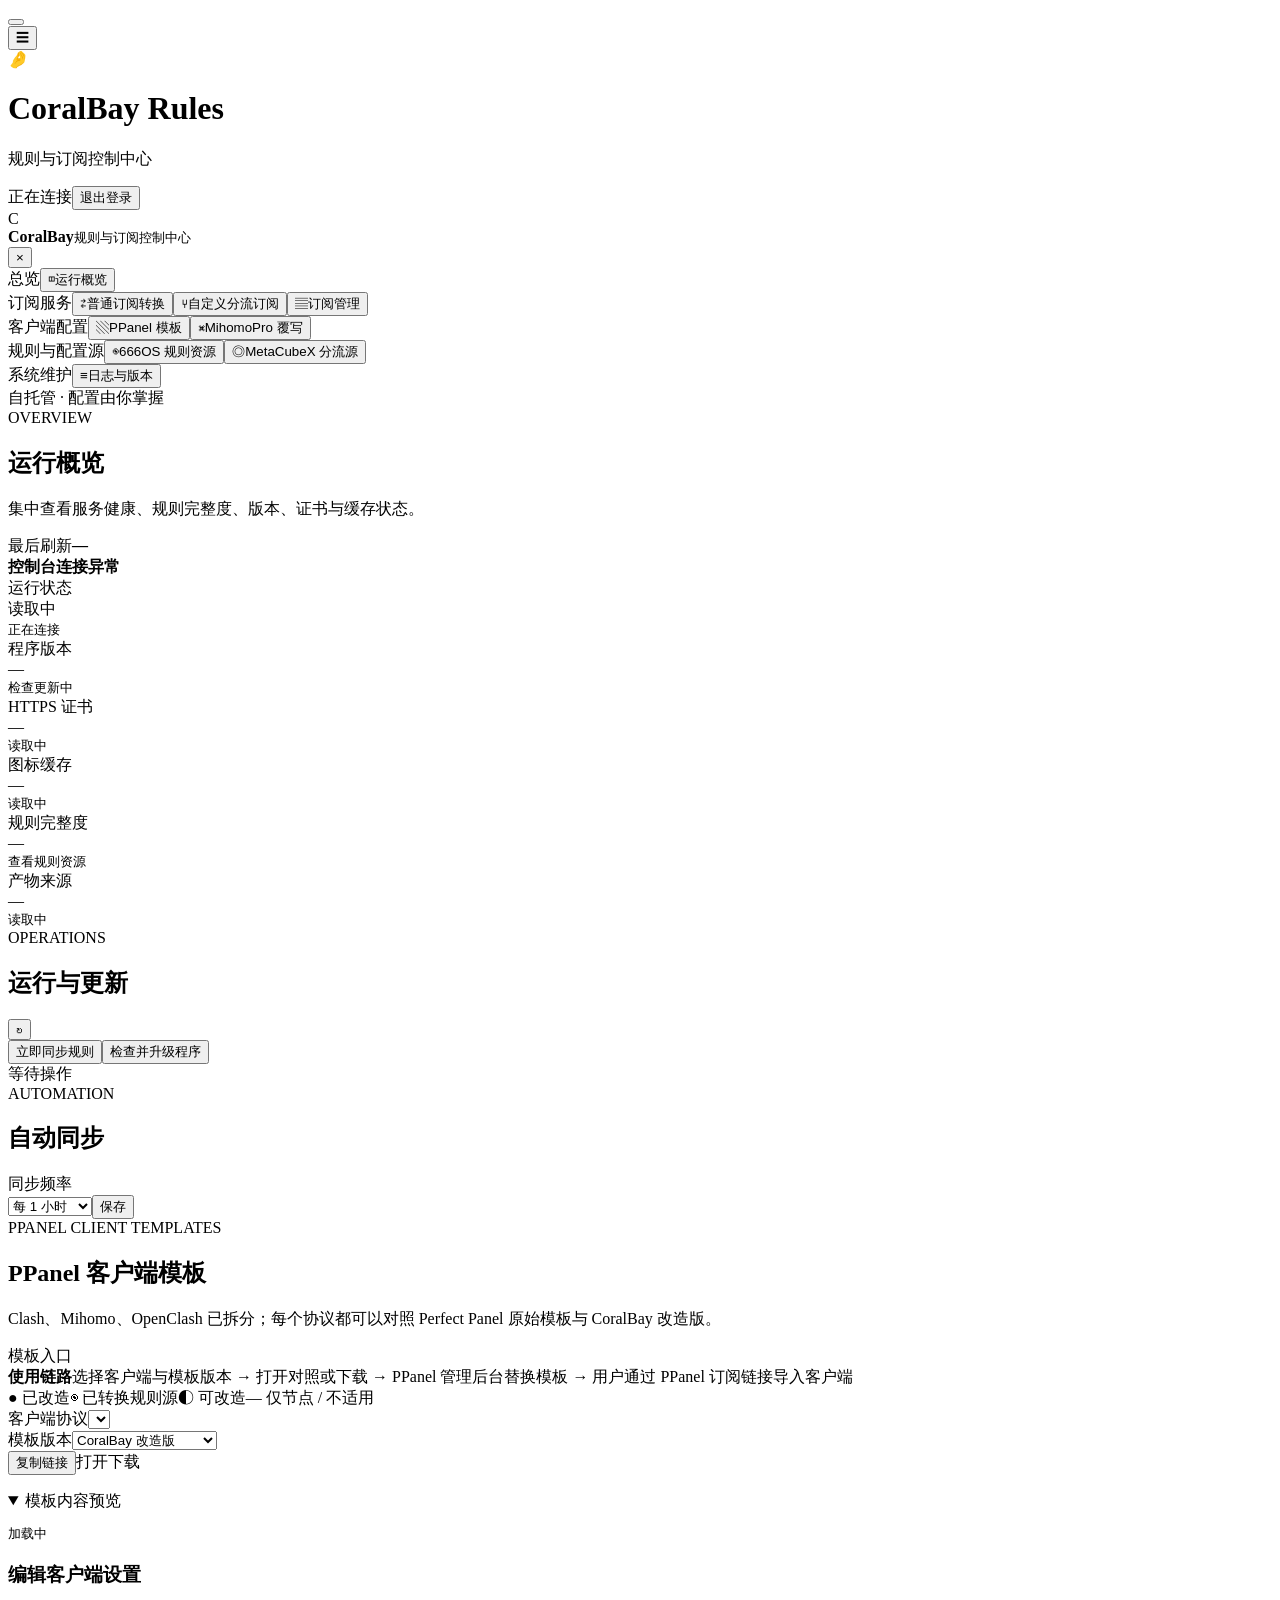
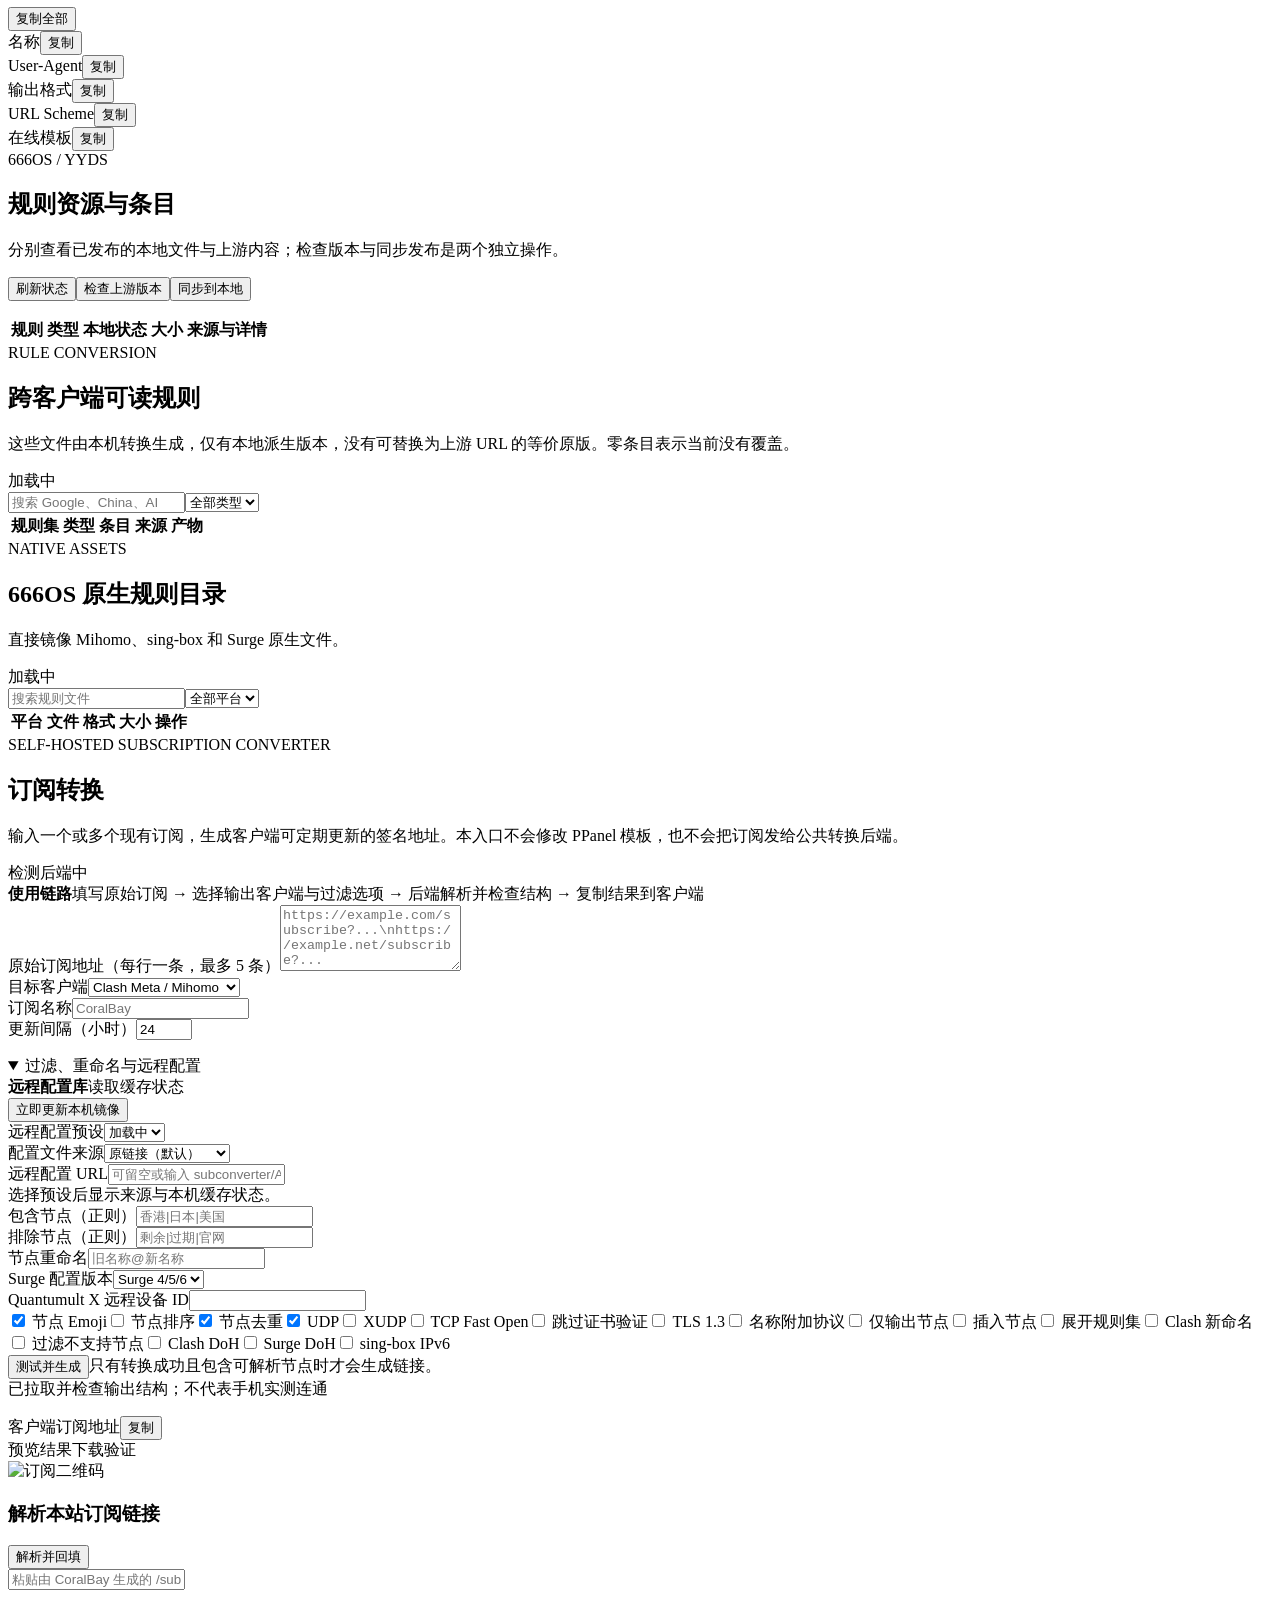
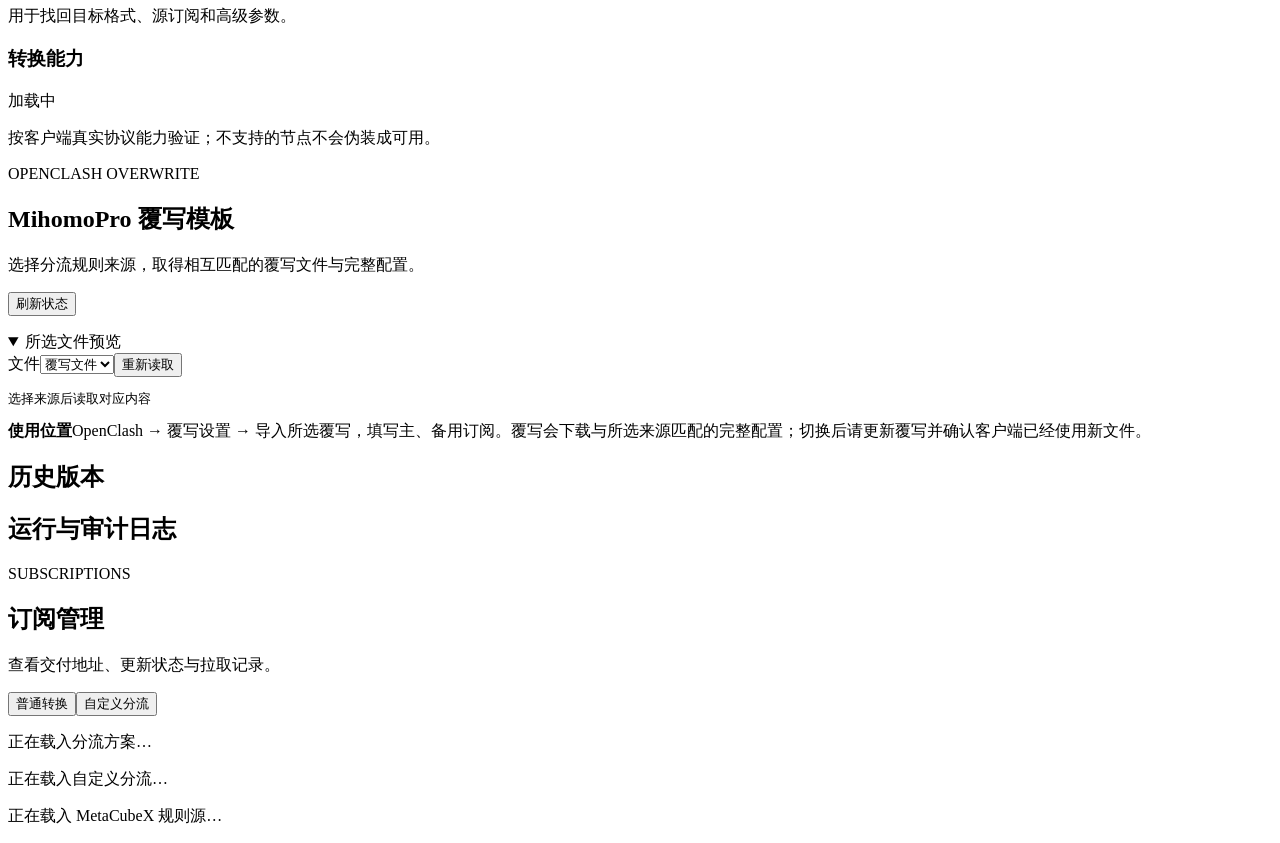
==== commit f8505d15: "Unify rule source delivery and repair workflows for 4.14.0" ====
--- a/web/admin.html
+++ b/web/admin.html
@@ -4,11 +4,11 @@
 <section class="hero tab-panel active" data-panel="overview"><div><span class="eyebrow">OVERVIEW</span><h2>运行概览</h2><p>集中查看服务健康、规则完整度、版本、证书与缓存状态。</p></div><div class="hero-meta"><span>最后刷新</span><strong id="lastRefresh">—</strong></div></section><div id="connectionAlert" class="alert hidden tab-panel active" data-panel="overview"><strong>控制台连接异常</strong><span id="connectionError"></span></div>
 <section class="metric-grid"><article class="metric-card"><span>运行状态</span><div id="adminState" class="metric-value">读取中</div><small id="adminCommit">正在连接</small></article><article class="metric-card"><span>程序版本</span><div id="runningVersion" class="metric-value">—</div><small id="latestVersion">检查更新中</small></article><article class="metric-card"><span>HTTPS 证书</span><div id="certificate" class="metric-value">—</div><small id="certificateIssuer">读取中</small></article><article class="metric-card"><span>图标缓存</span><div id="iconCache" class="metric-value">—</div><small id="iconBytes">读取中</small></article><article id="ruleCard" class="metric-card clickable"><span>规则完整度</span><div id="adminFiles" class="metric-value">—</div><small>查看规则资源</small></article><article class="metric-card"><span>产物来源</span><div id="releaseID" class="metric-value compact-value">—</div><small id="geoCommit">读取中</small></article></section>
 <section id="operations" class="workspace-grid section-space"><article class="panel"><div class="panel-head"><div><span class="eyebrow">OPERATIONS</span><h2>运行与更新</h2></div><button id="refresh" class="icon-button">↻</button></div><div class="action-list"><button id="sync" class="action-button">立即同步规则</button><button id="updateApp" class="action-button secondary-action">检查并升级程序</button></div><div class="job-progress"><div id="jobProgress"></div></div><div id="message" class="inline-message">等待操作</div></article><article class="panel"><span class="eyebrow">AUTOMATION</span><h2>自动同步</h2><label class="field-label">同步频率</label><div class="control-row"><select id="interval"><option value="3600">每 1 小时</option><option value="21600">每 6 小时</option><option value="43200">每 12 小时</option><option value="86400">每 24 小时</option><option value="604800">每 7 天</option></select><button id="saveInterval">保存</button></div><div id="intervalHint" class="field-hint"></div></article></section>
-<section id="templates" class="panel section-space template-panel"><div class="panel-head"><div><span class="eyebrow">PPANEL CLIENT TEMPLATES</span><h2>PPanel 客户端模板</h2><p class="panel-copy">Clash、Mihomo、OpenClash 已拆分；每个协议都可以对照 Perfect Panel 原始模板与 CoralBay 改造版。</p></div><span class="count-badge">模板入口</span></div><div class="entry-notice"><strong>使用链路</strong><span>选择客户端与模板版本 → 打开对照或下载 → PPanel 管理后台替换模板 → 用户通过 PPanel 订阅链接导入客户端</span></div><div class="template-legend" aria-label="模板改造状态"><span class="template-status adapted">● 已改造</span><span class="template-status converted">◉ 已转换规则源</span><span class="template-status convertible">◐ 可改造</span><span class="template-status limited">— 仅节点 / 不适用</span></div><div class="template-control"><div class="select-wrap"><label class="field-label">客户端协议</label><select id="clientTemplate"></select></div><div class="select-wrap"><label class="field-label">模板版本</label><select id="templateVariant"><option value="adapted">CoralBay 改造版</option><option value="original">Perfect Panel 原始版</option></select></div><div class="select-wrap"><label class="field-label" for="templateRuleSource">模板内规则来源</label><select id="templateRuleSource"><option value="default">现有模板地址（保持兼容）</option></select></div><button id="copyClientTemplate" class="secondary">复制链接</button><a id="openClientTemplate" class="button secondary" target="_blank" rel="noreferrer">打开</a><a id="downloadClientTemplate" class="button">下载</a></div><p id="templateRuleSourceHint" class="field-hint"></p><div id="clientTemplateHint" class="template-note"></div><details class="template-preview" open><summary>模板内容预览</summary><pre id="clientTemplatePreview">加载中</pre></details><div class="ppanel-config"><div class="config-head"><h3>编辑客户端设置</h3><button id="copyPPanelConfig" class="ghost">复制全部</button></div><div class="config-grid"><div class="config-field"><span>名称</span><code id="ppanelName"></code><button data-copy-field="ppanelName">复制</button></div><div class="config-field"><span>User-Agent</span><code id="ppanelUA"></code><button data-copy-field="ppanelUA">复制</button></div><div class="config-field"><span>输出格式</span><code id="ppanelFormat"></code><button data-copy-field="ppanelFormat">复制</button></div><div class="config-field wide"><span>URL Scheme</span><code id="ppanelScheme"></code><button data-copy-field="ppanelScheme">复制</button></div><div class="config-field wide"><span>在线模板</span><code id="ppanelTemplateURL"></code><button data-copy-field="ppanelTemplateURL">复制</button></div></div></div></section>
+<section id="templates" class="panel section-space template-panel"><div class="panel-head"><div><span class="eyebrow">PPANEL CLIENT TEMPLATES</span><h2>PPanel 客户端模板</h2><p class="panel-copy">Clash、Mihomo、OpenClash 已拆分；每个协议都可以对照 Perfect Panel 原始模板与 CoralBay 改造版。</p></div><span class="count-badge">模板入口</span></div><div class="entry-notice"><strong>使用链路</strong><span>选择客户端与模板版本 → 打开对照或下载 → PPanel 管理后台替换模板 → 用户通过 PPanel 订阅链接导入客户端</span></div><div class="template-legend" aria-label="模板改造状态"><span class="template-status adapted">● 已改造</span><span class="template-status converted">◉ 已转换规则源</span><span class="template-status convertible">◐ 可改造</span><span class="template-status limited">— 仅节点 / 不适用</span></div><div class="template-control"><div class="select-wrap"><label class="field-label">客户端协议</label><select id="clientTemplate"></select></div><div class="select-wrap"><label class="field-label">模板版本</label><select id="templateVariant"><option value="adapted">CoralBay 改造版</option><option value="original">Perfect Panel 原始版</option></select></div><button id="copyClientTemplate" class="secondary">复制链接</button><a id="openClientTemplate" class="button secondary" target="_blank" rel="noreferrer">打开</a><a id="downloadClientTemplate" class="button">下载</a></div><div id="templateRuleSource" data-value="default"></div><p id="templateRuleSourceHint" class="field-hint"></p><div id="clientTemplateHint" class="template-note"></div><details class="template-preview" open><summary>模板内容预览</summary><pre id="clientTemplatePreview">加载中</pre></details><div class="ppanel-config"><div class="config-head"><h3>编辑客户端设置</h3><button id="copyPPanelConfig" class="ghost">复制全部</button></div><div class="config-grid"><div class="config-field"><span>名称</span><code id="ppanelName"></code><button data-copy-field="ppanelName">复制</button></div><div class="config-field"><span>User-Agent</span><code id="ppanelUA"></code><button data-copy-field="ppanelUA">复制</button></div><div class="config-field"><span>输出格式</span><code id="ppanelFormat"></code><button data-copy-field="ppanelFormat">复制</button></div><div class="config-field wide"><span>URL Scheme</span><code id="ppanelScheme"></code><button data-copy-field="ppanelScheme">复制</button></div><div class="config-field wide"><span>在线模板</span><code id="ppanelTemplateURL"></code><button data-copy-field="ppanelTemplateURL">复制</button></div></div></div></section>
 <section id="ruleSection" class="panel section-space"><div class="panel-head"><div><span class="eyebrow">666OS / YYDS</span><h2>规则资源与条目</h2><p class="panel-copy">分别查看已发布的本地文件与上游内容；检查版本与同步发布是两个独立操作。</p></div><span id="ruleCount" class="count-badge"></span></div><div class="panel-actions"><button id="ruleRefreshStatus" class="secondary" type="button">刷新状态</button><button id="ruleCheckUpstream" class="secondary" type="button">检查上游版本</button><button id="ruleSyncLocal" type="button">同步到本地</button></div><div id="ruleSourceStatus" class="resource-source-status"></div><p id="ruleSourceFeedback" class="field-hint" role="status" aria-live="polite"></p><div class="table-wrap"><table><thead><tr><th>规则</th><th>类型</th><th>本地状态</th><th>大小</th><th>来源与详情</th></tr></thead><tbody id="ruleRows"></tbody></table></div></section>
 <section class="panel section-space"><div class="panel-head"><div><span class="eyebrow">RULE CONVERSION</span><h2>跨客户端可读规则</h2><p class="panel-copy">这些文件由本机转换生成，仅有本地派生版本，没有可替换为上游 URL 的等价原版。零条目表示当前没有覆盖。</p></div><span id="conversionCount" class="count-badge">加载中</span></div><div class="converter-toolbar"><input id="conversionSearch" placeholder="搜索 Google、China、AI"><select id="conversionKind"><option value="">全部类型</option><option value="site">域名</option><option value="ip">IP/CIDR</option></select></div><div class="table-wrap"><table><thead><tr><th>规则集</th><th>类型</th><th>条目</th><th>来源</th><th>产物</th></tr></thead><tbody id="conversionRows"></tbody></table></div></section>
 <section id="nativeRules" class="panel section-space"><div class="panel-head"><div><span class="eyebrow">NATIVE ASSETS</span><h2>666OS 原生规则目录</h2><p class="panel-copy">直接镜像 Mihomo、sing-box 和 Surge 原生文件。</p></div><span id="nativeCount" class="count-badge">加载中</span></div><div class="converter-toolbar"><input id="nativeSearch" placeholder="搜索规则文件"><select id="nativePlatform"><option value="">全部平台</option><option value="mihomo">Mihomo</option><option value="singbox">sing-box</option><option value="surge">Surge</option></select></div><div class="table-wrap"><table><thead><tr><th>平台</th><th>文件</th><th>格式</th><th>大小</th><th>操作</th></tr></thead><tbody id="nativeRows"></tbody></table></div></section>
-<section id="subscriptionConverter" class="panel section-space"><div class="panel-head"><div><span class="eyebrow">SELF-HOSTED SUBSCRIPTION CONVERTER</span><h2>订阅转换</h2><p class="panel-copy">输入一个或多个现有订阅，生成客户端可定期更新的签名地址。本入口不会修改 PPanel 模板，也不会把订阅发给公共转换后端。</p></div><span id="subBackendState" class="soft-badge">检测后端中</span></div><div class="entry-notice accent"><strong>使用链路</strong><span>填写原始订阅 → 选择输出客户端与过滤选项 → 后端解析并检查结构 → 复制结果到客户端</span></div><label class="field-label">原始订阅地址（每行一条，最多 5 条）</label><textarea id="subURLs" class="sub-input" rows="4" placeholder="https://example.com/subscribe?...\nhttps://example.net/subscribe?..."></textarea><div class="converter-grid"><div><label class="field-label">目标客户端</label><select id="subTarget"><option value="clash">Clash Meta / Mihomo</option><option value="stash">Stash 3.1.1+</option><option value="clashr">ClashR</option><option value="singbox">sing-box</option><option value="surge">Surge</option><option value="surfboard">Surfboard</option><option value="shadowrocket">Shadowrocket</option><option value="quanx">Quantumult X</option><option value="quan">Quantumult</option><option value="loon">Loon</option><option value="v2ray">V2Ray / Base64</option><option value="ss">Shadowsocks SIP002</option><option value="ssr">ShadowsocksR</option><option value="trojan">Trojan URI</option><option value="mixed">混合 URI</option></select></div><div><label class="field-label">订阅名称</label><input id="subFilename" maxlength="80" placeholder="CoralBay"></div><div><label class="field-label">更新间隔（小时）</label><input id="subInterval" type="number" min="1" max="720" value="24"></div></div><div id="subCompatibility" class="template-note"></div><details class="advanced-options" open><summary>过滤、重命名与远程配置</summary><div class="preset-head"><div><strong>远程配置库</strong><span id="subPresetCache" class="field-hint">读取缓存状态</span></div><button id="syncSubPresets" class="secondary">立即更新本机镜像</button></div><div class="converter-grid preset-grid"><div><label class="field-label">远程配置预设</label><select id="subPreset"><option value="none">加载中</option></select></div><div><label class="field-label">配置文件来源</label><select id="subPresetSource"><option value="original">原链接（默认）</option><option value="local">本机配置文件镜像</option></select></div><div><label class="field-label">远程配置 URL</label><input id="subConfig" placeholder="可留空或输入 subconverter/ACL4SSR INI"></div></div><div id="subPresetDetail" class="template-note">选择预设后显示来源与本机缓存状态。</div><div class="converter-grid"><div><label class="field-label">包含节点（正则）</label><input id="subInclude" placeholder="香港|日本|美国"></div><div><label class="field-label">排除节点（正则）</label><input id="subExclude" placeholder="剩余|过期|官网"></div><div><label class="field-label">节点重命名</label><input id="subRename" placeholder="旧名称@新名称"></div></div><div class="conditional-row"><div id="subSurgeFields" class="hidden"><label class="field-label">Surge 配置版本</label><select id="subSurgeVersion"><option value="4">Surge 4/5/6</option><option value="3">Surge 3</option><option value="2">Surge 2</option></select></div><div id="subDeviceFields" class="hidden"><label class="field-label">Quantumult X 远程设备 ID</label><input id="subDeviceID" maxlength="80"></div></div><div class="option-grid"><label><input id="subEmoji" type="checkbox" checked> 节点 Emoji</label><label><input id="subSort" type="checkbox"> 节点排序</label><label><input id="subDedup" type="checkbox" checked> 节点去重</label><label><input id="subUDP" type="checkbox" checked> UDP</label><label><input id="subXUDP" type="checkbox"> XUDP</label><label><input id="subTFO" type="checkbox"> TCP Fast Open</label><label><input id="subSCV" type="checkbox"> 跳过证书验证</label><label><input id="subTLS13" type="checkbox"> TLS 1.3</label><label><input id="subAppendType" type="checkbox"> 名称附加协议</label><label><input id="subListOnly" type="checkbox"> 仅输出节点</label><label><input id="subInsert" type="checkbox"> 插入节点</label><label><input id="subExpand" type="checkbox"> 展开规则集</label><label><input id="subNewName" type="checkbox"> Clash 新命名</label><label><input id="subFDN" type="checkbox"> 过滤不支持节点</label><label><input id="subClashDoH" type="checkbox"> Clash DoH</label><label><input id="subSurgeDoH" type="checkbox"> Surge DoH</label><label><input id="subSingboxIPv6" type="checkbox"> sing-box IPv6</label></div></details><div class="converter-actions"><button id="generateSub">测试并生成</button><span class="field-hint">只有转换成功且包含可解析节点时才会生成链接。</span></div><div id="subResult" class="ppanel-config hidden"><div class="validation-result"><strong id="subValidation"></strong><span>已拉取并检查输出结构；不代表手机实测连通</span></div><div class="result-layout"><div><div class="config-field wide"><span>客户端订阅地址</span><code id="subResultURL"></code><button id="copySubResult">复制</button></div><div class="result-actions"><a id="openSubResult" class="button secondary" target="_blank" rel="noreferrer">预览结果</a><a id="downloadSubResult" class="button secondary" download>下载验证</a></div></div><img id="subQR" class="sub-qr" alt="订阅二维码"></div></div><div class="sub-tools-grid"><article class="inner-card"><div class="config-head"><h3>解析本站订阅链接</h3><button id="parseSub" class="secondary">解析并回填</button></div><input id="parseSubURL" placeholder="粘贴由 CoralBay 生成的 /sub?... 链接"><p id="parseSubStatus" class="field-hint">用于找回目标格式、源订阅和高级参数。</p></article><article class="inner-card"><div class="config-head"><h3>转换能力</h3><span id="subCapabilities" class="soft-badge">加载中</span></div><p class="field-hint">按客户端真实协议能力验证；不支持的节点不会伪装成可用。</p></article></div></section>
-<section id="overwritePanel" class="panel section-space"><div class="panel-head"><div><span class="eyebrow">OPENCLASH OVERWRITE</span><h2>MihomoPro 覆写模板</h2><p class="panel-copy">独立的 OpenClash 覆写配置，不属于 PPanel 客户端模板。覆写、完整配置、规则与图标均优先使用 CoralBay 本机镜像。</p></div><div class="panel-actions"><a class="button secondary" href="/_templates/MihomoPro_overwrite.conf" target="_blank" rel="noreferrer">打开覆写</a><a class="button" href="/_templates/MihomoPro_overwrite.conf" download>下载覆写</a><a class="button secondary" href="/_templates/MihomoPro.yaml" target="_blank" rel="noreferrer">打开完整配置</a><a class="button" href="/_templates/MihomoPro.yaml" download>下载完整配置</a></div></div><div class="entry-notice"><strong>使用位置</strong><span>OpenClash → 覆写设置 → 导入覆写配置；不要粘贴到 PPanel 客户端模板字段。上游暂时不可用时会自动使用镜像内置快照。</span></div></section>
+<section id="subscriptionConverter" class="panel section-space"><div class="panel-head"><div><span class="eyebrow">SELF-HOSTED SUBSCRIPTION CONVERTER</span><h2>订阅转换</h2><p class="panel-copy">输入一个或多个现有订阅，生成客户端可定期更新的签名地址。本入口不会修改 PPanel 模板，也不会把订阅发给公共转换后端。</p></div><span id="subBackendState" class="soft-badge">检测后端中</span></div><div class="entry-notice accent"><strong>使用链路</strong><span>填写原始订阅 → 选择输出客户端与过滤选项 → 后端解析并检查结构 → 复制结果到客户端</span></div><label class="field-label">原始订阅地址（每行一条，最多 5 条）</label><textarea id="subURLs" class="sub-input" rows="4" placeholder="https://example.com/subscribe?...\nhttps://example.net/subscribe?..."></textarea><div class="converter-grid"><div><label class="field-label">目标客户端</label><select id="subTarget"><option value="clash">Clash Meta / Mihomo</option><option value="stash">Stash 3.1.1+</option><option value="clashr">ClashR</option><option value="singbox">sing-box</option><option value="surge">Surge</option><option value="surfboard">Surfboard</option><option value="shadowrocket">Shadowrocket</option><option value="quanx">Quantumult X</option><option value="quan">Quantumult</option><option value="loon">Loon</option><option value="v2ray">V2Ray / Base64</option><option value="ss">Shadowsocks SIP002</option><option value="ssr">ShadowsocksR</option><option value="trojan">Trojan URI</option><option value="mixed">混合 URI</option></select></div><div><label class="field-label">订阅名称</label><input id="subFilename" maxlength="80" placeholder="CoralBay"></div><div><label class="field-label">更新间隔（小时）</label><input id="subInterval" type="number" min="1" max="720" value="24"></div></div><div id="subCompatibility" class="template-note"></div><div id="subRuleSource" data-value="legacy"></div><p id="subRuleSourceHint" class="field-hint"></p><details class="advanced-options" open><summary>过滤、重命名与远程配置</summary><div class="preset-head"><div><strong>远程配置库</strong><span id="subPresetCache" class="field-hint">读取缓存状态</span></div><button id="syncSubPresets" class="secondary">立即更新本机镜像</button></div><div class="converter-grid preset-grid"><div><label class="field-label">远程配置预设</label><select id="subPreset"><option value="none">加载中</option></select></div><div><label class="field-label">配置文件来源</label><select id="subPresetSource"><option value="original">原链接（默认）</option><option value="local">本机配置文件镜像</option></select></div><div><label class="field-label">远程配置 URL</label><input id="subConfig" placeholder="可留空或输入 subconverter/ACL4SSR INI"></div></div><div id="subPresetDetail" class="template-note">选择预设后显示来源与本机缓存状态。</div><div class="converter-grid"><div><label class="field-label">包含节点（正则）</label><input id="subInclude" placeholder="香港|日本|美国"></div><div><label class="field-label">排除节点（正则）</label><input id="subExclude" placeholder="剩余|过期|官网"></div><div><label class="field-label">节点重命名</label><input id="subRename" placeholder="旧名称@新名称"></div></div><div class="conditional-row"><div id="subSurgeFields" class="hidden"><label class="field-label">Surge 配置版本</label><select id="subSurgeVersion"><option value="4">Surge 4/5/6</option><option value="3">Surge 3</option><option value="2">Surge 2</option></select></div><div id="subDeviceFields" class="hidden"><label class="field-label">Quantumult X 远程设备 ID</label><input id="subDeviceID" maxlength="80"></div></div><div class="option-grid"><label><input id="subEmoji" type="checkbox" checked> 节点 Emoji</label><label><input id="subSort" type="checkbox"> 节点排序</label><label><input id="subDedup" type="checkbox" checked> 节点去重</label><label><input id="subUDP" type="checkbox" checked> UDP</label><label><input id="subXUDP" type="checkbox"> XUDP</label><label><input id="subTFO" type="checkbox"> TCP Fast Open</label><label><input id="subSCV" type="checkbox"> 跳过证书验证</label><label><input id="subTLS13" type="checkbox"> TLS 1.3</label><label><input id="subAppendType" type="checkbox"> 名称附加协议</label><label><input id="subListOnly" type="checkbox"> 仅输出节点</label><label><input id="subInsert" type="checkbox"> 插入节点</label><label><input id="subExpand" type="checkbox"> 展开规则集</label><label><input id="subNewName" type="checkbox"> Clash 新命名</label><label><input id="subFDN" type="checkbox"> 过滤不支持节点</label><label><input id="subClashDoH" type="checkbox"> Clash DoH</label><label><input id="subSurgeDoH" type="checkbox"> Surge DoH</label><label><input id="subSingboxIPv6" type="checkbox"> sing-box IPv6</label></div></details><div class="converter-actions"><button id="generateSub">测试并生成</button><span class="field-hint">只有转换成功且包含可解析节点时才会生成链接。</span></div><div id="subResult" class="ppanel-config hidden"><div class="validation-result"><strong id="subValidation"></strong><span>已拉取并检查输出结构；不代表手机实测连通</span></div><p id="subRuleSourceResult" class="rule-source-result"></p><div class="result-layout"><div><div class="config-field wide"><span>客户端订阅地址</span><code id="subResultURL"></code><button id="copySubResult">复制</button></div><div class="result-actions"><a id="openSubResult" class="button secondary" target="_blank" rel="noreferrer">预览结果</a><a id="downloadSubResult" class="button secondary" download>下载验证</a></div></div><img id="subQR" class="sub-qr" alt="订阅二维码"></div></div><div class="sub-tools-grid"><article class="inner-card"><div class="config-head"><h3>解析本站订阅链接</h3><button id="parseSub" class="secondary">解析并回填</button></div><input id="parseSubURL" placeholder="粘贴由 CoralBay 生成的 /sub?... 链接"><p id="parseSubStatus" class="field-hint">用于找回目标格式、源订阅和高级参数。</p></article><article class="inner-card"><div class="config-head"><h3>转换能力</h3><span id="subCapabilities" class="soft-badge">加载中</span></div><p class="field-hint">按客户端真实协议能力验证；不支持的节点不会伪装成可用。</p></article></div></section>
+<section id="overwritePanel" class="panel section-space"><div class="panel-head"><div><span class="eyebrow">OPENCLASH OVERWRITE</span><h2>MihomoPro 覆写模板</h2><p class="panel-copy">选择分流规则来源，取得相互匹配的覆写文件与完整配置。</p></div><button id="mihomoRefresh" class="secondary" type="button">刷新状态</button></div><div id="mihomoRuleSource" data-value="legacy"></div><p id="mihomoSourceHint" class="field-hint"></p><p id="mihomoStatus" class="routing-feedback hidden" role="status" aria-live="polite"></p><div id="mihomoArtifacts" class="source-artifacts"></div><details class="template-preview" open><summary>所选文件预览</summary><div class="routing-yaml-tools"><label for="mihomoPreviewKind">文件</label><select id="mihomoPreviewKind"><option value="overwrite">覆写文件</option><option value="config">完整配置</option></select><button id="mihomoPreviewRefresh" type="button" class="secondary">重新读取</button></div><pre id="mihomoPreview">选择来源后读取对应内容</pre></details><div class="entry-notice"><strong>使用位置</strong><span>OpenClash → 覆写设置 → 导入所选覆写，填写主、备用订阅。覆写会下载与所选来源匹配的完整配置；切换后请更新覆写并确认客户端已经使用新文件。</span></div></section>
 <section id="activity" class="audit-grid section-space"><article class="panel"><h2>历史版本</h2><div id="releases"></div></article><article class="panel"><h2>运行与审计日志</h2><pre id="logs" class="log-view"></pre></article></section>
 <section id="managementPage" class="tab-panel section-space" data-panel="management"><div class="page-heading"><div><span class="eyebrow">SUBSCRIPTIONS</span><h2>订阅管理</h2><p>查看交付地址、更新状态与拉取记录。</p></div></div><div class="local-tabs" aria-label="订阅类型"><button id="manageLegacy" class="active" type="button" aria-pressed="true">普通转换</button><button id="manageRouting" type="button" aria-pressed="false">自定义分流</button></div><div id="legacyManagement"></div><div id="routingManagement" class="hidden"><p class="empty-state">正在载入分流方案…</p></div></section><section id="routingPage" class="tab-panel section-space routing-page" data-panel="routing"><p class="empty-state">正在载入自定义分流…</p></section><section id="routingSources" class="tab-panel section-space routing-page" data-panel="sources"><p class="empty-state">正在载入 MetaCubeX 规则源…</p></section><div id="consoleToast" class="console-toast hidden" role="status" aria-live="polite"></div></main><script src="/assets/app.js?v=__APP_VERSION__"></script></body></html>
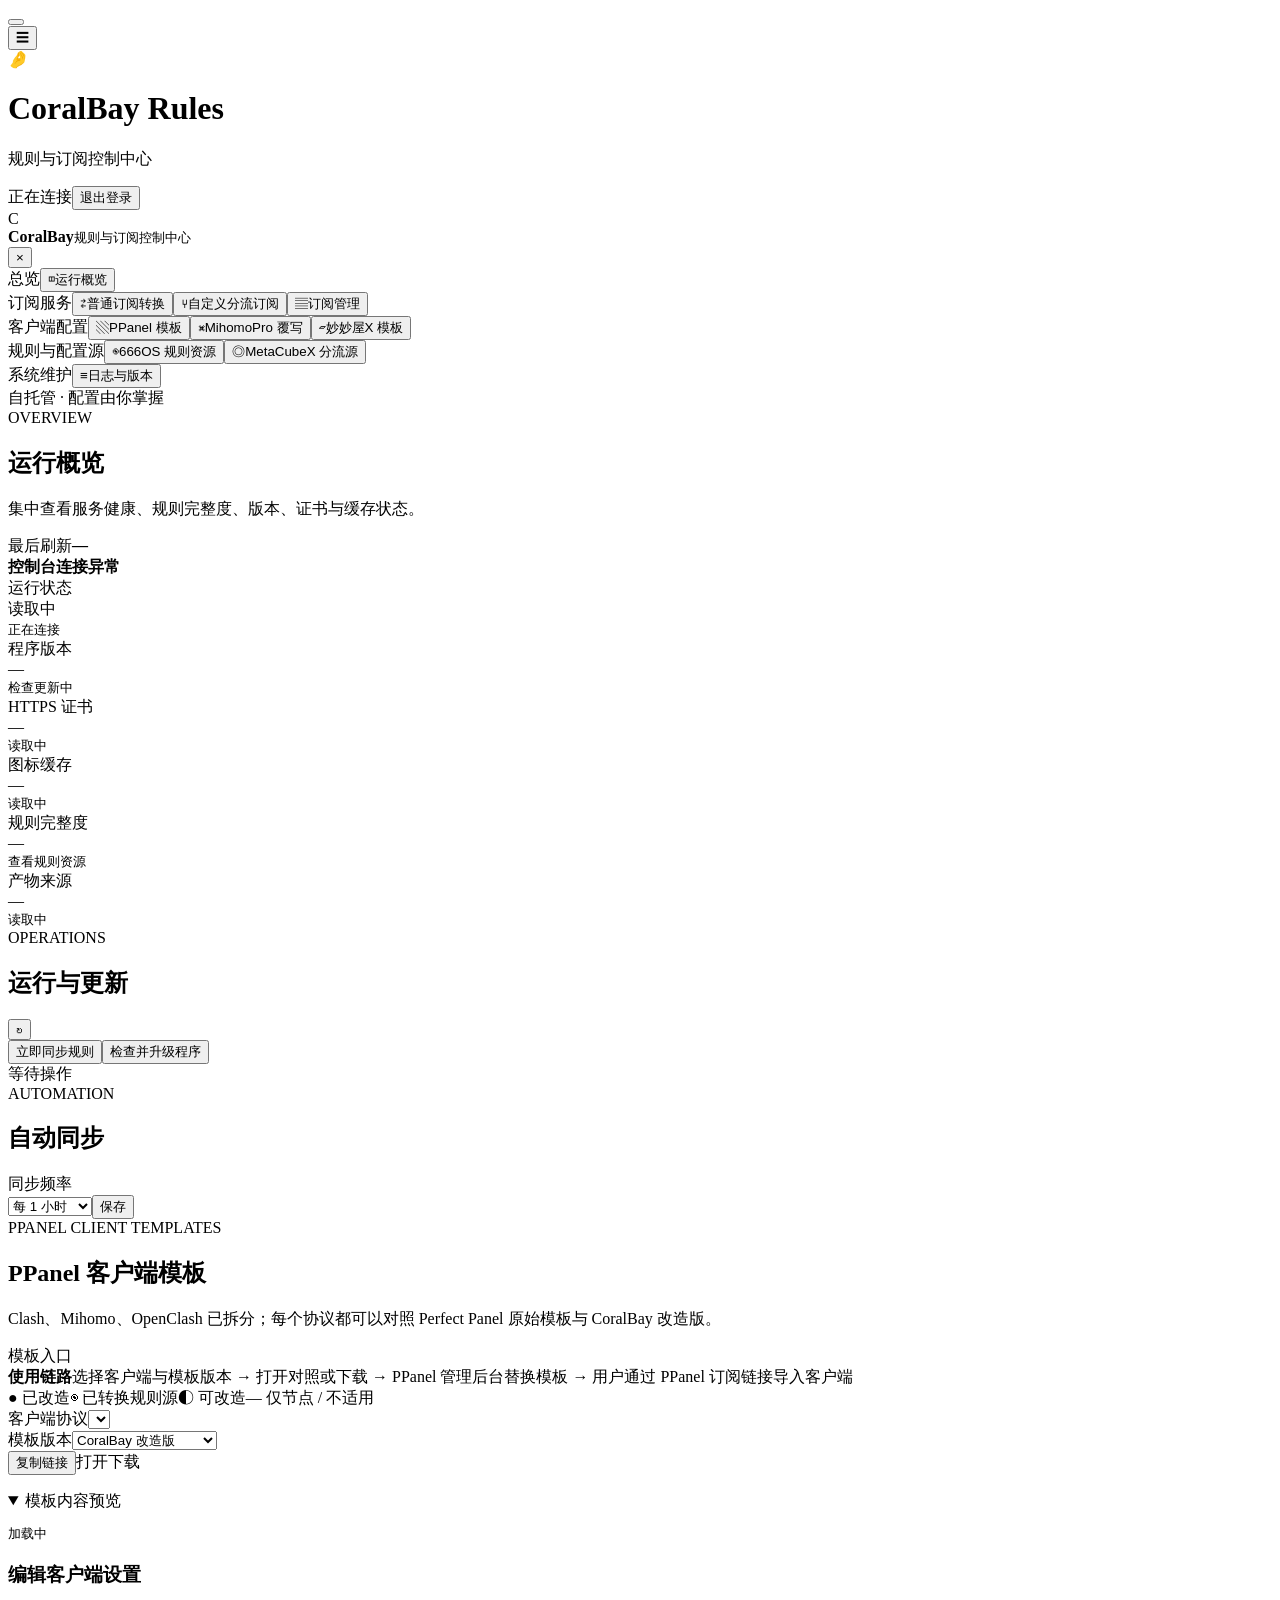
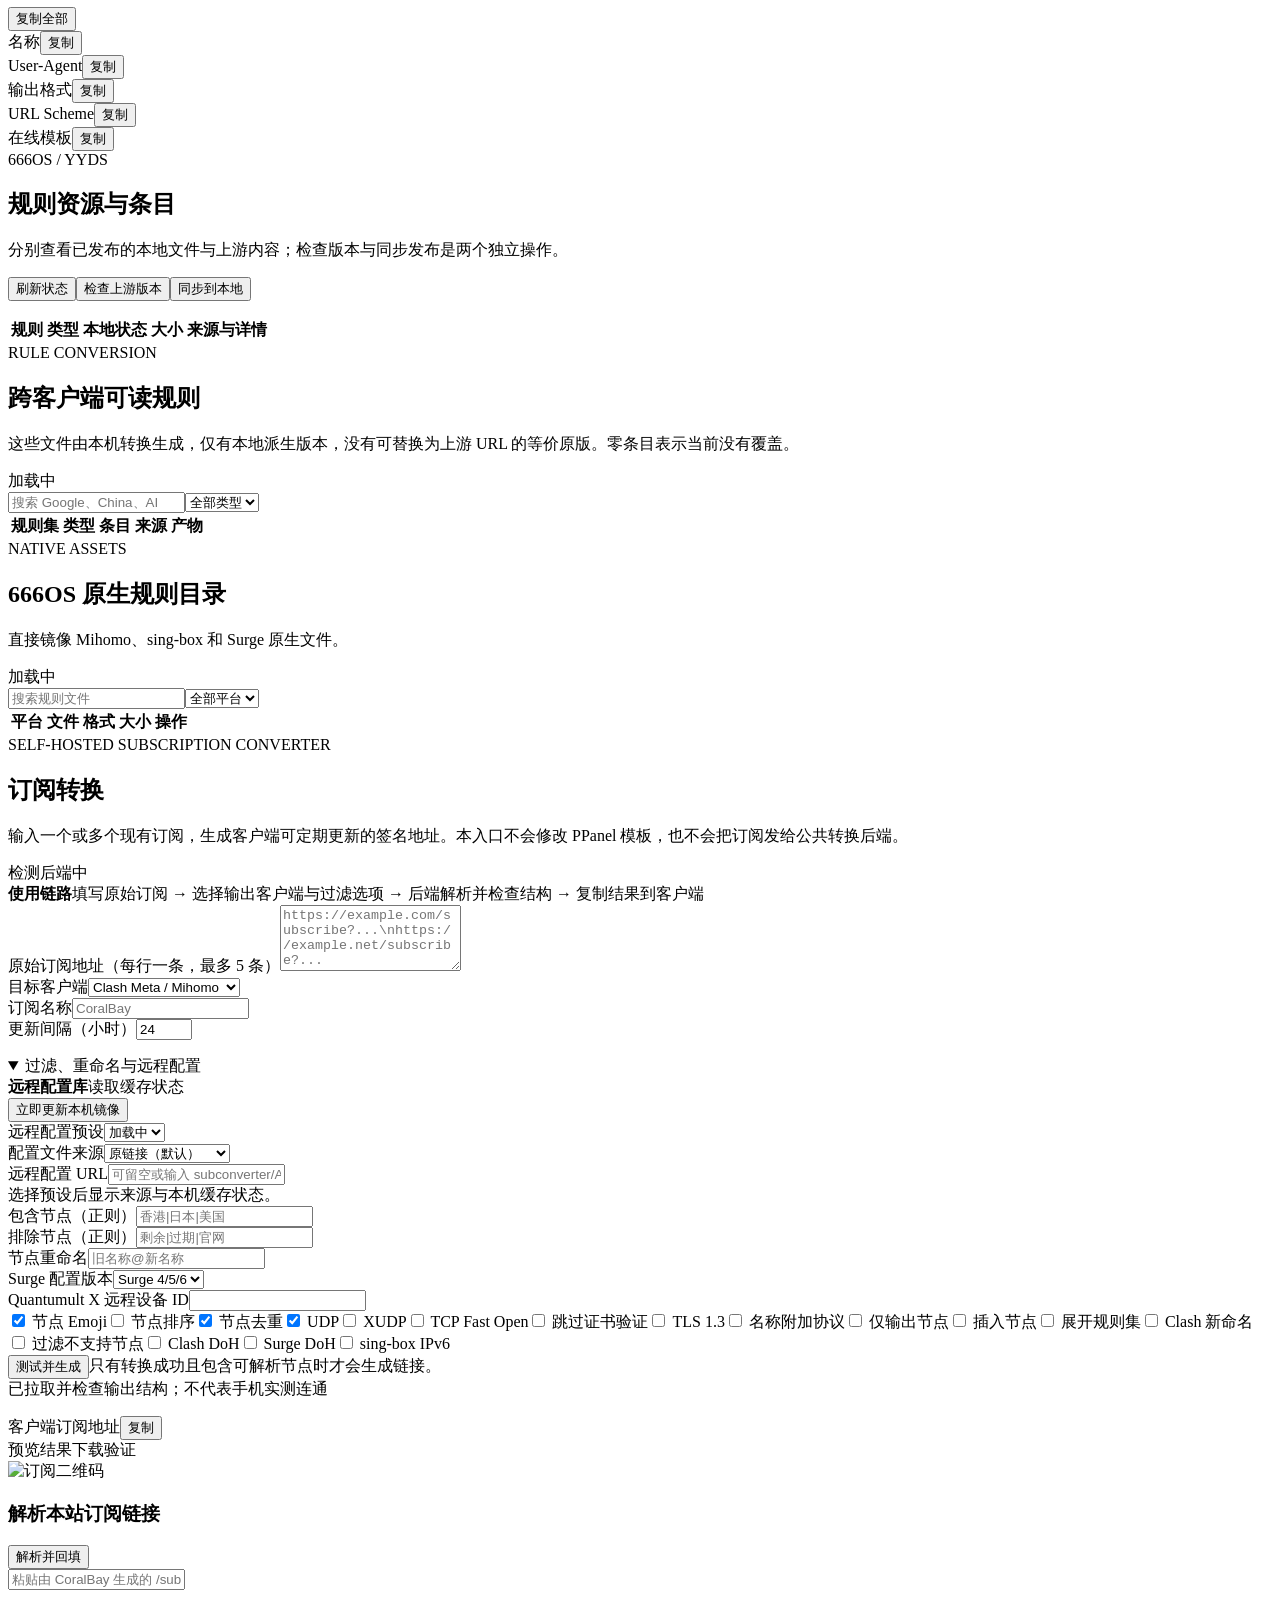
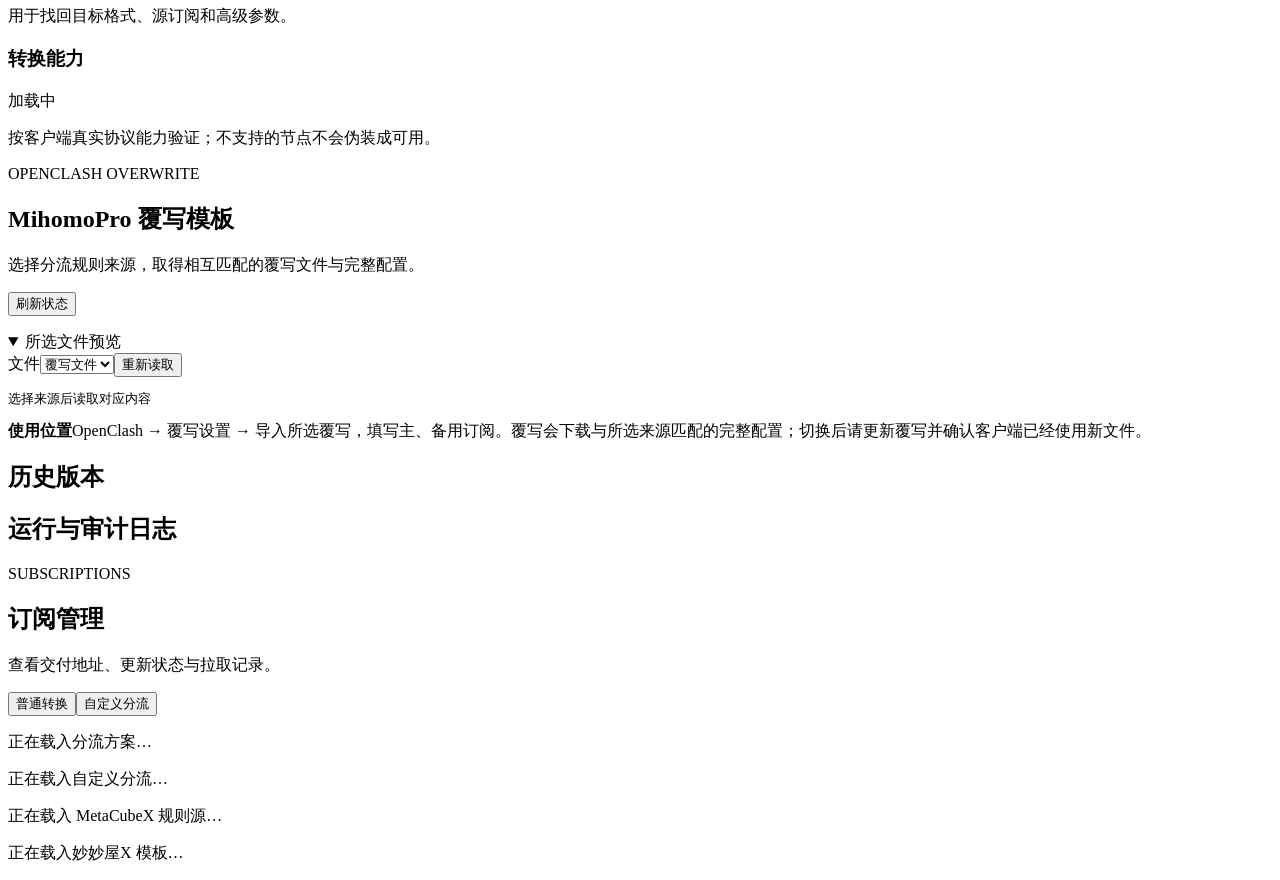
==== commit 2d5cb39f: "Add YYDS templates and ruleset exports for MiaomiaowuX in 4.15.0" ====
--- a/web/admin.html
+++ b/web/admin.html
@@ -1,6 +1,6 @@
 <!doctype html><html lang="zh-CN"><head><meta charset="utf-8"><meta name="viewport" content="width=device-width,initial-scale=1"><title>CoralBay Rules</title><link rel="icon" href="/assets/icon.svg" type="image/svg+xml"><link rel="stylesheet" href="/assets/style.css?v=__APP_VERSION__"></head><body><button id="navBackdrop" class="nav-backdrop hidden" aria-label="关闭导航"></button><main class="admin-shell">
 <header class="topbar"><button id="navToggle" class="nav-toggle secondary" aria-label="打开导航" aria-controls="consoleNavigation" aria-expanded="false">☰</button><div class="brand"><div class="brand-mark">🤌</div><div><h1>CoralBay Rules</h1><p>规则与订阅控制中心</p></div></div><div class="header-actions"><span class="live-pill"><i></i><span id="headerState">正在连接</span></span><button id="logout" class="ghost">退出登录</button></div></header>
-<nav id="consoleNavigation" class="console-nav" aria-label="主导航"><div class="sidebar-brand"><span class="brand-mark">C</span><div><strong>CoralBay</strong><small>规则与订阅控制中心</small></div><button id="navClose" class="nav-close ghost" aria-label="关闭导航">×</button></div><div class="nav-group"><span class="nav-label">总览</span><button class="tab-button" type="button" data-tab="overview"><span>◫</span>运行概览</button></div><div class="nav-group"><span class="nav-label">订阅服务</span><button class="tab-button" type="button" data-tab="subscription"><span>⇄</span>普通订阅转换</button><button class="tab-button" type="button" data-tab="routing"><span>⑂</span>自定义分流订阅</button><button class="tab-button" type="button" data-tab="management"><span>▤</span>订阅管理</button></div><div class="nav-group"><span class="nav-label">客户端配置</span><button class="tab-button" type="button" data-tab="templates"><span>▧</span>PPanel 模板</button><button class="tab-button" type="button" data-tab="overwrite"><span>⌘</span>MihomoPro 覆写</button></div><div class="nav-group"><span class="nav-label">规则与配置源</span><button class="tab-button" type="button" data-tab="rules"><span>◉</span>666OS 规则资源</button><button class="tab-button" type="button" data-tab="sources"><span>◎</span>MetaCubeX 分流源</button></div><div class="nav-group"><span class="nav-label">系统维护</span><button class="tab-button" type="button" data-tab="activity"><span>≡</span>日志与版本</button></div><div class="sidebar-foot">自托管 · 配置由你掌握</div></nav>
+<nav id="consoleNavigation" class="console-nav" aria-label="主导航"><div class="sidebar-brand"><span class="brand-mark">C</span><div><strong>CoralBay</strong><small>规则与订阅控制中心</small></div><button id="navClose" class="nav-close ghost" aria-label="关闭导航">×</button></div><div class="nav-group"><span class="nav-label">总览</span><button class="tab-button" type="button" data-tab="overview"><span>◫</span>运行概览</button></div><div class="nav-group"><span class="nav-label">订阅服务</span><button class="tab-button" type="button" data-tab="subscription"><span>⇄</span>普通订阅转换</button><button class="tab-button" type="button" data-tab="routing"><span>⑂</span>自定义分流订阅</button><button class="tab-button" type="button" data-tab="management"><span>▤</span>订阅管理</button></div><div class="nav-group"><span class="nav-label">客户端配置</span><button class="tab-button" type="button" data-tab="templates"><span>▧</span>PPanel 模板</button><button class="tab-button" type="button" data-tab="overwrite"><span>⌘</span>MihomoPro 覆写</button><button class="tab-button" type="button" data-tab="miaomiaowu"><span>▱</span>妙妙屋X 模板</button></div><div class="nav-group"><span class="nav-label">规则与配置源</span><button class="tab-button" type="button" data-tab="rules"><span>◉</span>666OS 规则资源</button><button class="tab-button" type="button" data-tab="sources"><span>◎</span>MetaCubeX 分流源</button></div><div class="nav-group"><span class="nav-label">系统维护</span><button class="tab-button" type="button" data-tab="activity"><span>≡</span>日志与版本</button></div><div class="sidebar-foot">自托管 · 配置由你掌握</div></nav>
 <section class="hero tab-panel active" data-panel="overview"><div><span class="eyebrow">OVERVIEW</span><h2>运行概览</h2><p>集中查看服务健康、规则完整度、版本、证书与缓存状态。</p></div><div class="hero-meta"><span>最后刷新</span><strong id="lastRefresh">—</strong></div></section><div id="connectionAlert" class="alert hidden tab-panel active" data-panel="overview"><strong>控制台连接异常</strong><span id="connectionError"></span></div>
 <section class="metric-grid"><article class="metric-card"><span>运行状态</span><div id="adminState" class="metric-value">读取中</div><small id="adminCommit">正在连接</small></article><article class="metric-card"><span>程序版本</span><div id="runningVersion" class="metric-value">—</div><small id="latestVersion">检查更新中</small></article><article class="metric-card"><span>HTTPS 证书</span><div id="certificate" class="metric-value">—</div><small id="certificateIssuer">读取中</small></article><article class="metric-card"><span>图标缓存</span><div id="iconCache" class="metric-value">—</div><small id="iconBytes">读取中</small></article><article id="ruleCard" class="metric-card clickable"><span>规则完整度</span><div id="adminFiles" class="metric-value">—</div><small>查看规则资源</small></article><article class="metric-card"><span>产物来源</span><div id="releaseID" class="metric-value compact-value">—</div><small id="geoCommit">读取中</small></article></section>
 <section id="operations" class="workspace-grid section-space"><article class="panel"><div class="panel-head"><div><span class="eyebrow">OPERATIONS</span><h2>运行与更新</h2></div><button id="refresh" class="icon-button">↻</button></div><div class="action-list"><button id="sync" class="action-button">立即同步规则</button><button id="updateApp" class="action-button secondary-action">检查并升级程序</button></div><div class="job-progress"><div id="jobProgress"></div></div><div id="message" class="inline-message">等待操作</div></article><article class="panel"><span class="eyebrow">AUTOMATION</span><h2>自动同步</h2><label class="field-label">同步频率</label><div class="control-row"><select id="interval"><option value="3600">每 1 小时</option><option value="21600">每 6 小时</option><option value="43200">每 12 小时</option><option value="86400">每 24 小时</option><option value="604800">每 7 天</option></select><button id="saveInterval">保存</button></div><div id="intervalHint" class="field-hint"></div></article></section>
@@ -11,4 +11,4 @@
 <section id="subscriptionConverter" class="panel section-space"><div class="panel-head"><div><span class="eyebrow">SELF-HOSTED SUBSCRIPTION CONVERTER</span><h2>订阅转换</h2><p class="panel-copy">输入一个或多个现有订阅，生成客户端可定期更新的签名地址。本入口不会修改 PPanel 模板，也不会把订阅发给公共转换后端。</p></div><span id="subBackendState" class="soft-badge">检测后端中</span></div><div class="entry-notice accent"><strong>使用链路</strong><span>填写原始订阅 → 选择输出客户端与过滤选项 → 后端解析并检查结构 → 复制结果到客户端</span></div><label class="field-label">原始订阅地址（每行一条，最多 5 条）</label><textarea id="subURLs" class="sub-input" rows="4" placeholder="https://example.com/subscribe?...\nhttps://example.net/subscribe?..."></textarea><div class="converter-grid"><div><label class="field-label">目标客户端</label><select id="subTarget"><option value="clash">Clash Meta / Mihomo</option><option value="stash">Stash 3.1.1+</option><option value="clashr">ClashR</option><option value="singbox">sing-box</option><option value="surge">Surge</option><option value="surfboard">Surfboard</option><option value="shadowrocket">Shadowrocket</option><option value="quanx">Quantumult X</option><option value="quan">Quantumult</option><option value="loon">Loon</option><option value="v2ray">V2Ray / Base64</option><option value="ss">Shadowsocks SIP002</option><option value="ssr">ShadowsocksR</option><option value="trojan">Trojan URI</option><option value="mixed">混合 URI</option></select></div><div><label class="field-label">订阅名称</label><input id="subFilename" maxlength="80" placeholder="CoralBay"></div><div><label class="field-label">更新间隔（小时）</label><input id="subInterval" type="number" min="1" max="720" value="24"></div></div><div id="subCompatibility" class="template-note"></div><div id="subRuleSource" data-value="legacy"></div><p id="subRuleSourceHint" class="field-hint"></p><details class="advanced-options" open><summary>过滤、重命名与远程配置</summary><div class="preset-head"><div><strong>远程配置库</strong><span id="subPresetCache" class="field-hint">读取缓存状态</span></div><button id="syncSubPresets" class="secondary">立即更新本机镜像</button></div><div class="converter-grid preset-grid"><div><label class="field-label">远程配置预设</label><select id="subPreset"><option value="none">加载中</option></select></div><div><label class="field-label">配置文件来源</label><select id="subPresetSource"><option value="original">原链接（默认）</option><option value="local">本机配置文件镜像</option></select></div><div><label class="field-label">远程配置 URL</label><input id="subConfig" placeholder="可留空或输入 subconverter/ACL4SSR INI"></div></div><div id="subPresetDetail" class="template-note">选择预设后显示来源与本机缓存状态。</div><div class="converter-grid"><div><label class="field-label">包含节点（正则）</label><input id="subInclude" placeholder="香港|日本|美国"></div><div><label class="field-label">排除节点（正则）</label><input id="subExclude" placeholder="剩余|过期|官网"></div><div><label class="field-label">节点重命名</label><input id="subRename" placeholder="旧名称@新名称"></div></div><div class="conditional-row"><div id="subSurgeFields" class="hidden"><label class="field-label">Surge 配置版本</label><select id="subSurgeVersion"><option value="4">Surge 4/5/6</option><option value="3">Surge 3</option><option value="2">Surge 2</option></select></div><div id="subDeviceFields" class="hidden"><label class="field-label">Quantumult X 远程设备 ID</label><input id="subDeviceID" maxlength="80"></div></div><div class="option-grid"><label><input id="subEmoji" type="checkbox" checked> 节点 Emoji</label><label><input id="subSort" type="checkbox"> 节点排序</label><label><input id="subDedup" type="checkbox" checked> 节点去重</label><label><input id="subUDP" type="checkbox" checked> UDP</label><label><input id="subXUDP" type="checkbox"> XUDP</label><label><input id="subTFO" type="checkbox"> TCP Fast Open</label><label><input id="subSCV" type="checkbox"> 跳过证书验证</label><label><input id="subTLS13" type="checkbox"> TLS 1.3</label><label><input id="subAppendType" type="checkbox"> 名称附加协议</label><label><input id="subListOnly" type="checkbox"> 仅输出节点</label><label><input id="subInsert" type="checkbox"> 插入节点</label><label><input id="subExpand" type="checkbox"> 展开规则集</label><label><input id="subNewName" type="checkbox"> Clash 新命名</label><label><input id="subFDN" type="checkbox"> 过滤不支持节点</label><label><input id="subClashDoH" type="checkbox"> Clash DoH</label><label><input id="subSurgeDoH" type="checkbox"> Surge DoH</label><label><input id="subSingboxIPv6" type="checkbox"> sing-box IPv6</label></div></details><div class="converter-actions"><button id="generateSub">测试并生成</button><span class="field-hint">只有转换成功且包含可解析节点时才会生成链接。</span></div><div id="subResult" class="ppanel-config hidden"><div class="validation-result"><strong id="subValidation"></strong><span>已拉取并检查输出结构；不代表手机实测连通</span></div><p id="subRuleSourceResult" class="rule-source-result"></p><div class="result-layout"><div><div class="config-field wide"><span>客户端订阅地址</span><code id="subResultURL"></code><button id="copySubResult">复制</button></div><div class="result-actions"><a id="openSubResult" class="button secondary" target="_blank" rel="noreferrer">预览结果</a><a id="downloadSubResult" class="button secondary" download>下载验证</a></div></div><img id="subQR" class="sub-qr" alt="订阅二维码"></div></div><div class="sub-tools-grid"><article class="inner-card"><div class="config-head"><h3>解析本站订阅链接</h3><button id="parseSub" class="secondary">解析并回填</button></div><input id="parseSubURL" placeholder="粘贴由 CoralBay 生成的 /sub?... 链接"><p id="parseSubStatus" class="field-hint">用于找回目标格式、源订阅和高级参数。</p></article><article class="inner-card"><div class="config-head"><h3>转换能力</h3><span id="subCapabilities" class="soft-badge">加载中</span></div><p class="field-hint">按客户端真实协议能力验证；不支持的节点不会伪装成可用。</p></article></div></section>
 <section id="overwritePanel" class="panel section-space"><div class="panel-head"><div><span class="eyebrow">OPENCLASH OVERWRITE</span><h2>MihomoPro 覆写模板</h2><p class="panel-copy">选择分流规则来源，取得相互匹配的覆写文件与完整配置。</p></div><button id="mihomoRefresh" class="secondary" type="button">刷新状态</button></div><div id="mihomoRuleSource" data-value="legacy"></div><p id="mihomoSourceHint" class="field-hint"></p><p id="mihomoStatus" class="routing-feedback hidden" role="status" aria-live="polite"></p><div id="mihomoArtifacts" class="source-artifacts"></div><details class="template-preview" open><summary>所选文件预览</summary><div class="routing-yaml-tools"><label for="mihomoPreviewKind">文件</label><select id="mihomoPreviewKind"><option value="overwrite">覆写文件</option><option value="config">完整配置</option></select><button id="mihomoPreviewRefresh" type="button" class="secondary">重新读取</button></div><pre id="mihomoPreview">选择来源后读取对应内容</pre></details><div class="entry-notice"><strong>使用位置</strong><span>OpenClash → 覆写设置 → 导入所选覆写，填写主、备用订阅。覆写会下载与所选来源匹配的完整配置；切换后请更新覆写并确认客户端已经使用新文件。</span></div></section>
 <section id="activity" class="audit-grid section-space"><article class="panel"><h2>历史版本</h2><div id="releases"></div></article><article class="panel"><h2>运行与审计日志</h2><pre id="logs" class="log-view"></pre></article></section>
-<section id="managementPage" class="tab-panel section-space" data-panel="management"><div class="page-heading"><div><span class="eyebrow">SUBSCRIPTIONS</span><h2>订阅管理</h2><p>查看交付地址、更新状态与拉取记录。</p></div></div><div class="local-tabs" aria-label="订阅类型"><button id="manageLegacy" class="active" type="button" aria-pressed="true">普通转换</button><button id="manageRouting" type="button" aria-pressed="false">自定义分流</button></div><div id="legacyManagement"></div><div id="routingManagement" class="hidden"><p class="empty-state">正在载入分流方案…</p></div></section><section id="routingPage" class="tab-panel section-space routing-page" data-panel="routing"><p class="empty-state">正在载入自定义分流…</p></section><section id="routingSources" class="tab-panel section-space routing-page" data-panel="sources"><p class="empty-state">正在载入 MetaCubeX 规则源…</p></section><div id="consoleToast" class="console-toast hidden" role="status" aria-live="polite"></div></main><script src="/assets/app.js?v=__APP_VERSION__"></script></body></html>
+<section id="managementPage" class="tab-panel section-space" data-panel="management"><div class="page-heading"><div><span class="eyebrow">SUBSCRIPTIONS</span><h2>订阅管理</h2><p>查看交付地址、更新状态与拉取记录。</p></div></div><div class="local-tabs" aria-label="订阅类型"><button id="manageLegacy" class="active" type="button" aria-pressed="true">普通转换</button><button id="manageRouting" type="button" aria-pressed="false">自定义分流</button></div><div id="legacyManagement"></div><div id="routingManagement" class="hidden"><p class="empty-state">正在载入分流方案…</p></div></section><section id="routingPage" class="tab-panel section-space routing-page" data-panel="routing"><p class="empty-state">正在载入自定义分流…</p></section><section id="routingSources" class="tab-panel section-space routing-page" data-panel="sources"><p class="empty-state">正在载入 MetaCubeX 规则源…</p></section><section id="miaomiaowuPage" class="tab-panel section-space miaomiaowu-page" data-panel="miaomiaowu"><p class="empty-state">正在载入妙妙屋X 模板…</p></section><div id="consoleToast" class="console-toast hidden" role="status" aria-live="polite"></div></main><script src="/assets/app.js?v=__APP_VERSION__"></script></body></html>
